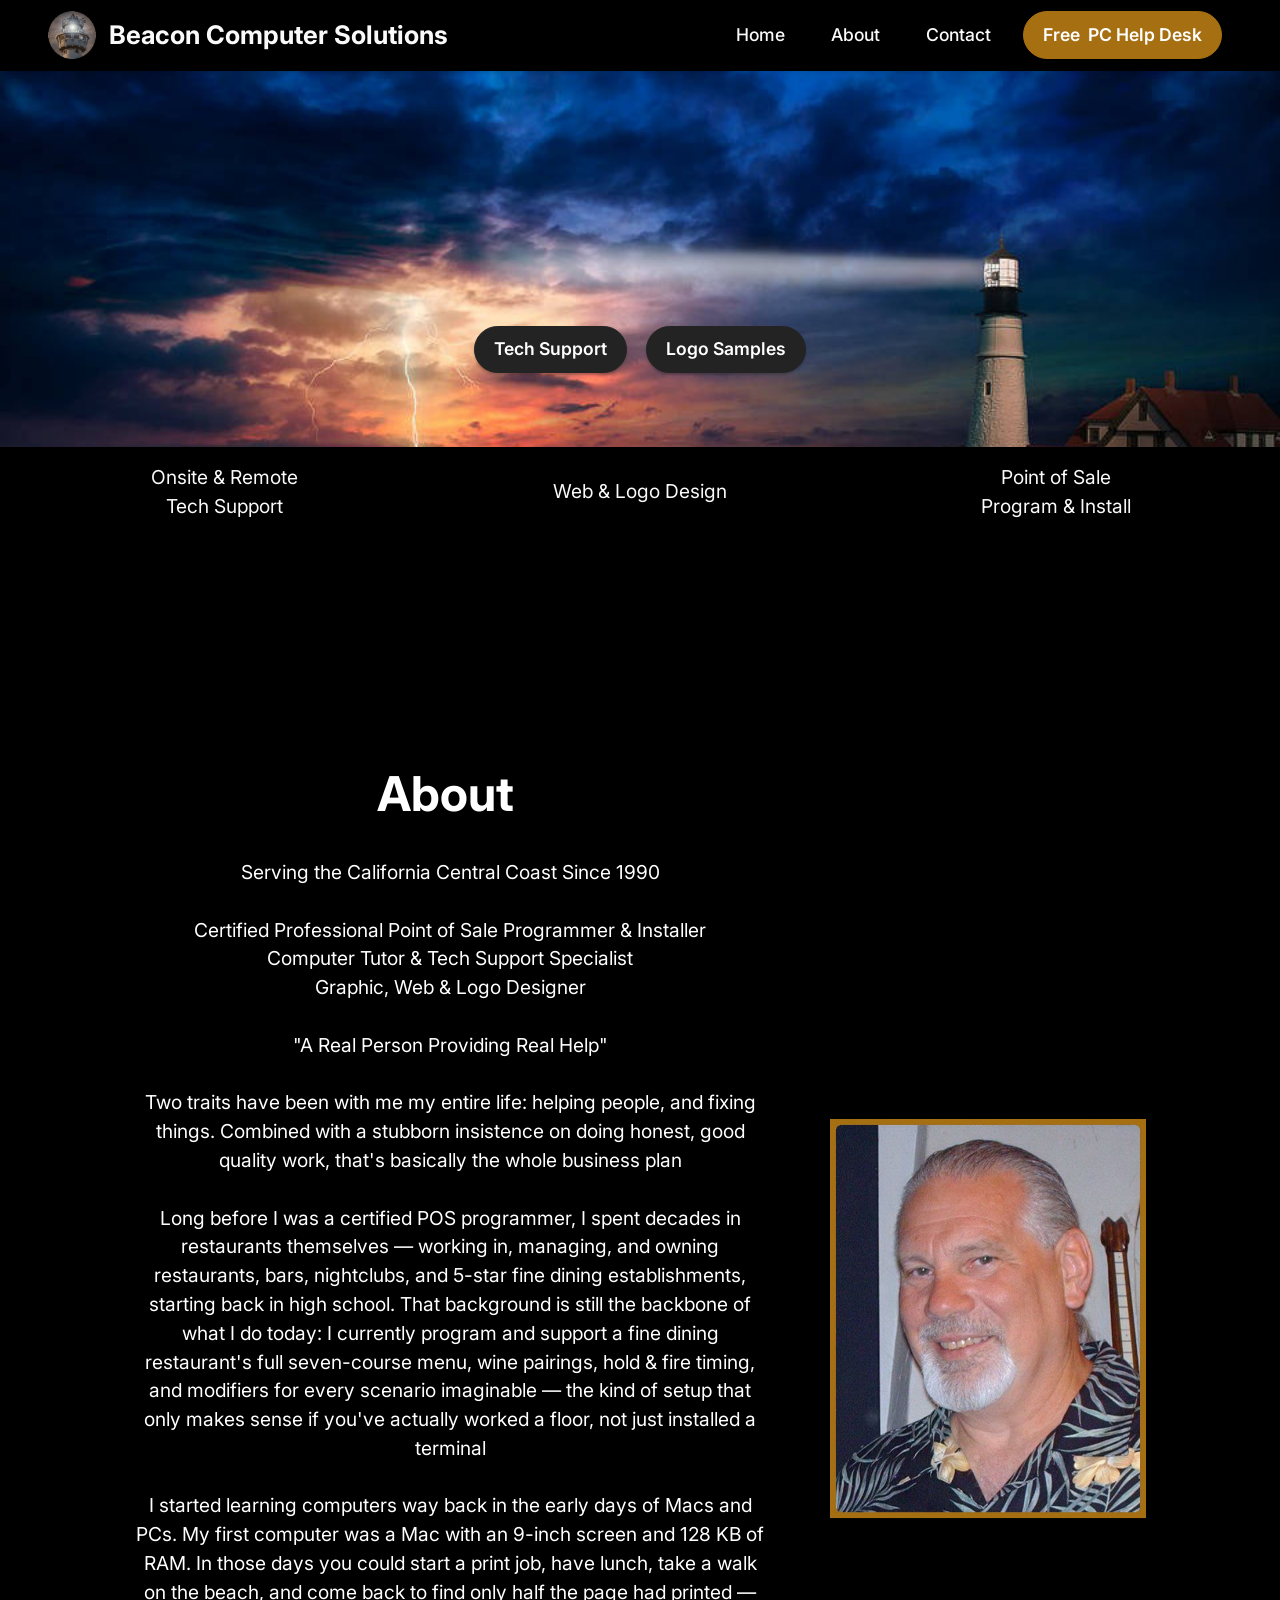
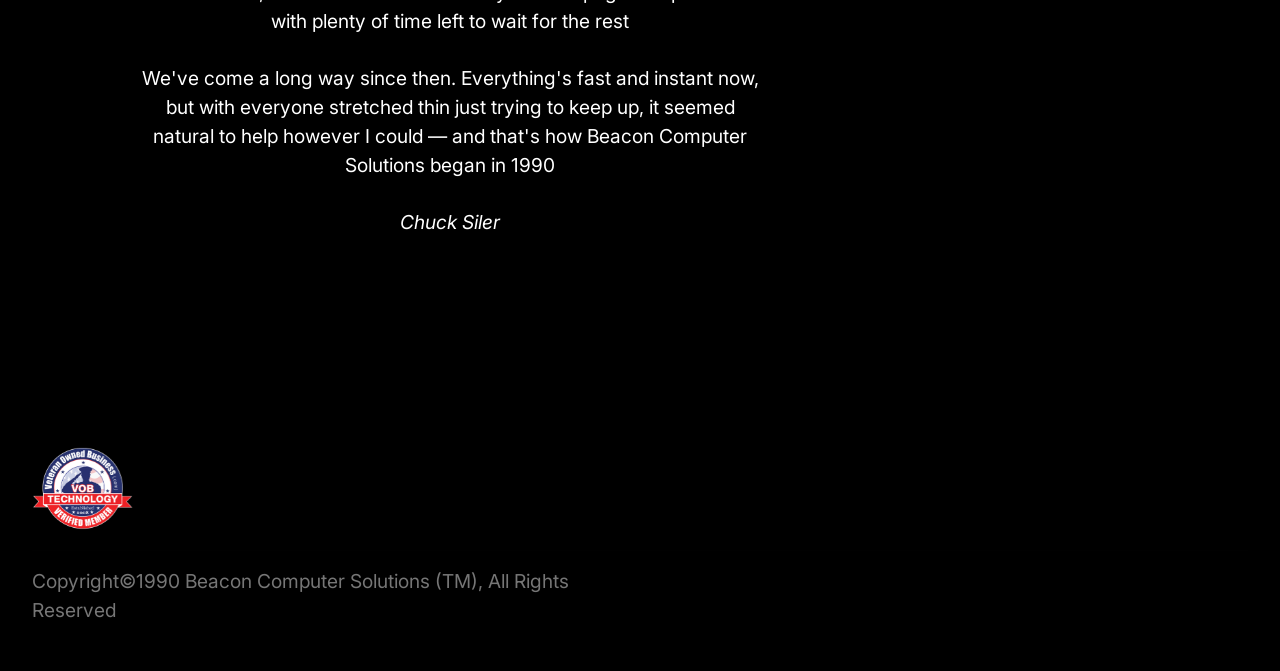
==== about.html @ 2c8c9dc9 "update" ====
<!DOCTYPE html>
<html  >
<head>
  <!-- Site made with Mobirise Website Builder v6.1.12, https://mobirise.com -->
  <meta charset="UTF-8">
  <meta http-equiv="X-UA-Compatible" content="IE=edge">
  <meta name="generator" content="Mobirise v6.1.12, mobirise.com">
  <meta name="viewport" content="width=device-width, initial-scale=1, minimum-scale=1">
  <link rel="shortcut icon" href="assets/images/155952901090925725-250x-148x148.png" type="image/x-icon">
  <meta name="description" content="About Beacon Computer Solutions">
  
  
  <title>About</title>
  <link rel="stylesheet" href="assets/web/assets/mobirise-icons2/mobirise2.css">
  <link rel="stylesheet" href="assets/bootstrap/css/bootstrap.min.css">
  <link rel="stylesheet" href="assets/parallax/jarallax.css">
  <link rel="stylesheet" href="assets/animatecss/animate.css">
  <link rel="stylesheet" href="assets/dropdown/css/style.css">
  <link rel="stylesheet" href="assets/socicon/css/styles.css">
  <link rel="stylesheet" href="assets/theme/css/style.css">
  <link rel="preload" href="https://fonts.googleapis.com/css?family=Inter:100,200,300,400,500,600,700,800,900&display=swap" as="style" onload="this.onload=null;this.rel='stylesheet'">
  <noscript><link rel="stylesheet" href="https://fonts.googleapis.com/css?family=Inter:100,200,300,400,500,600,700,800,900&display=swap"></noscript>
  <link rel="preload" as="style" href="assets/mobirise/css/mbr-additional.css?v=aCLi3T"><link rel="stylesheet" href="assets/mobirise/css/mbr-additional.css?v=aCLi3T" type="text/css">

  
  
  
</head>
<body>
  
  <section data-bs-version="5.1" class="menu menu2 cid-tcO6gCRdwN" once="menu" id="menu2-2x">
    
    <nav class="navbar navbar-dropdown navbar-fixed-top navbar-expand-lg">
        <div class="container-fluid">
            <div class="navbar-brand">
                <span class="navbar-logo">
                    <a href="https://mobiri.se">
                        <img src="assets/images/155952901090925725-250x-148x148.png" alt="Mobirise Website Builder" style="height: 3rem;">
                    </a>
                </span>
                <span class="navbar-caption-wrap"><a class="navbar-caption text-white display-5" href="https://mobiri.se">Beacon Computer Solutions</a></span>
            </div>
            <button class="navbar-toggler" type="button" data-toggle="collapse" data-bs-toggle="collapse" data-target="#navbarSupportedContent" data-bs-target="#navbarSupportedContent" aria-controls="navbarNavAltMarkup" aria-expanded="false" aria-label="Toggle navigation">
                <div class="hamburger">
                    <span></span>
                    <span></span>
                    <span></span>
                    <span></span>
                </div>
            </button>
            <div class="collapse navbar-collapse" id="navbarSupportedContent">
                <ul class="navbar-nav nav-dropdown" data-app-modern-menu="true"><li class="nav-item"><a class="nav-link link text-white text-primary display-4" href="index.html#header1-2r">Home</a></li>
                    <li class="nav-item"><a class="nav-link link text-white text-primary display-4" href="about.html#features14-1q">About</a></li>
                    <li class="nav-item"><a class="nav-link link text-white text-primary display-4" href="contact.html#form5-25">Contact</a>
                    </li></ul>
                
                <div class="navbar-buttons mbr-section-btn"><a class="btn btn-danger display-4" href="contact.html#form5-25">Free&nbsp; PC Help Desk</a></div>
            </div>
        </div>
    </nav>
</section>

<section data-bs-version="5.1" class="header1 cid-sU4Y7NIC9w mbr-parallax-background" id="header1-1p">

    

    

    <div class="container-fluid">
        <div class="row justify-content-center">
            <div class="col-12 col-lg-8">
                
                
                
                <div class="mbr-section-btn mt-3"><a class="btn btn-black display-4" href="https://fixme.it/?eid=65882c32-504e-4680-8986-bc0b4fec5c977" target="_blank">Tech Support</a> <a class="btn btn-black display-4" href="samples.html#gallery6-27">Logo Samples</a></div>
            </div>
        </div>
    </div>
</section>

<section data-bs-version="5.1" class="features13 cid-sU4Y7O0kt3" id="features14-1q">
    

    
    <div class="container-fluid">
        <div class="row">
            
            <div class="card col-12 col-md-4 col-lg-2 p-3">
                <div class="card-wrapper">
                    <div class="card-box align-center">
                        
                        <h4 class="card-title align-center mbr-black mbr-fonts-style display-7">
                            <strong><a href="contact.html#form5-25" class="text-white text-primary">Onsite &amp; Remote Tech Support</a></strong></h4>
                    </div>
                </div>
            </div>
            <div class="card p-3 col-12 col-md-4 col-lg-2">
                <div class="card-wrapper">
                    <div class="card-box align-center">
                        
                        <h4 class="card-title align-center mbr-black mbr-fonts-style display-7"><strong><a href="contact.html#form5-25" class="text-white text-primary">Web &amp; Logo Design</a></strong></h4>
                    </div>
                </div>
            </div>
            <div class="card p-3 col-12 col-md-4 col-lg-2">
                <div class="card-wrapper">
                    <div class="card-box align-center">
                        
                        <h4 class="card-title align-center mbr-black mbr-fonts-style display-7">
                            <strong><a href="contact.html#form5-25" class="text-white text-primary">Point of Sale Program &amp; Install</a></strong></h4>
                    </div>
                </div>
            </div>
            
            
            
        </div>
    </div>
</section>

<section data-bs-version="5.1" class="features15 cid-sU4Z3xsJ4x" id="features16-24">

    

    
    <div class="container">
        <div class="content-wrapper">
            <div class="row align-items-center">
                <div class="col-12 col-lg">
                    <div class="text-wrapper">
                        <h6 class="card-title mbr-fonts-style display-2"><strong>About&nbsp;</strong><strong><br></strong></h6>
                        <p class="mbr-text mbr-fonts-style mb-4 display-7"><br>Serving the California Central Coast Since 1990<br><br>Certified Professional Point of Sale Programmer &amp; Installer<br>Computer Tutor &amp; Tech Support Specialist<br>Graphic, Web &amp; Logo Designer<br><br>"A Real Person Providing Real Help"<br><br>Two traits have been with me my entire life: helping people, and fixing things. Combined with a stubborn insistence on doing honest, good quality work, that's basically the whole business plan<br><br>Long before I was a certified POS programmer, I spent decades in restaurants themselves — working in, managing, and owning restaurants, bars, nightclubs, and 5-star fine dining establishments, starting back in high school. That background is still the backbone of what I do today: I currently program and support a fine dining restaurant's full seven-course menu, wine pairings, hold &amp; fire timing, and modifiers for every scenario imaginable — the kind of setup that only makes sense if you've actually worked a floor, not just installed a terminal<br><br>I started learning computers way back in the early days of Macs and PCs. My first computer was a Mac with an 9-inch screen and&nbsp;128 KB  of RAM. In those days you could start a print job, have lunch, take a walk on the beach, and come back to find only half the page had printed — with plenty of time left to wait for the rest<br><br>We've come a long way since then. Everything's fast and instant now, but with everyone stretched thin just trying to keep up, it seemed natural to help however I could — and that's how Beacon Computer Solutions began in 1990<br><br><em>Chuck Siler</em><br></p>
                        
                    </div>
                </div>
                <div class="col-12 col-lg-4">
                    <div class="image-wrapper">
                        <img src="assets/images/hpim0071-border-545x688.jpg" alt="Mobirise">
                    </div>
                </div>
            </div>
        </div>
    </div>
</section>

<section data-bs-version="5.1" class="footer5 cid-t9BK0NEzwZ" once="footers" id="footer5-2p">

    

    

    <div class="container-fluid">
        <div class="media-container-row">
            <div class="col-md-1 col-6">
                <div class="media-wrap">
                    
                        <img src="assets/images/veteran-owned-business-technology-verified-member-badge-500x450-cir-295x266.png" alt="">
                    
                </div>
            </div>
            <div class="col-11 col-6">
                <p class="mbr-text align-right links mbr-fonts-style display-7"></p>
            </div>
        </div>
        <!-- <div class="media-container-row">
            <div class="col-md-12"> -->
        <div class="footer-lower">
            <div class="media-container-row">
                <div class="col-md-12">
                    <hr>
                </div>
            </div>
            <div class="media-container-row">
                <div class="col-md-6 copyright">
                    <p class="mbr-text mbr-fonts-style display-7">
                        Copyright©1990 Beacon Computer Solutions (TM), All Rights Reserved
                    </p>
                </div>
                <div class="col-md-6">
                    
                </div>
            </div>
            <!-- </div>
            </div> -->
        </div>

    </div>
</section>


<script src="assets/bootstrap/js/bootstrap.bundle.min.js"></script>
  <script src="assets/parallax/jarallax.js"></script>
  <script src="assets/smoothscroll/smooth-scroll.js"></script>
  <script src="assets/ytplayer/index.js"></script>
  <script src="assets/dropdown/js/navbar-dropdown.js"></script>
  <script src="assets/theme/js/script.js"></script>
  
  
  
 <div id="scrollToTop" class="scrollToTop mbr-arrow-up"><a style="text-align: center;"><i class="mbr-arrow-up-icon mbr-arrow-up-icon-cm cm-icon cm-icon-smallarrow-up"></i></a></div>
    <input name="animation" type="hidden">
  </body>
</html>
---- assets/web/assets/mobirise-icons2/mobirise2.css ----
@font-face {
  font-family: 'Moririse2';
  font-display: swap;
  src:  url('mobirise2.eot?f2bix4');
  src:  url('mobirise2.eot?f2bix4#iefix') format('embedded-opentype'),
    url('mobirise2.woff2?f2bix4') format('woff2'),
    url('mobirise2.woff?f2bix4') format('woff'),
    url('mobirise2.ttf?f2bix4') format('truetype'),
    url('mobirise2.svg?f2bix4#mobirise2') format('svg');
  font-weight: normal;
  font-style: normal;
}

[class^="mobi-"], [class*=" mobi-"] {
  /* use !important to prevent issues with browser extensions that change fonts */
  font-family: 'Moririse2' !important;
  speak: none;
  font-style: normal;
  font-weight: normal;
  font-variant: normal;
  text-transform: none;
  line-height: 1;

  /* Better Font Rendering =========== */
  -webkit-font-smoothing: antialiased;
  -moz-osx-font-smoothing: grayscale;
}

.mobi-mbri-add-submenu:before {
  content: "\e900";
}
.mobi-mbri-alert:before {
  content: "\e901";
}
.mobi-mbri-align-center:before {
  content: "\e902";
}
.mobi-mbri-align-justify:before {
  content: "\e903";
}
.mobi-mbri-align-left:before {
  content: "\e904";
}
.mobi-mbri-align-right:before {
  content: "\e905";
}
.mobi-mbri-android:before {
  content: "\e906";
}
.mobi-mbri-apple:before {
  content: "\e907";
}
.mobi-mbri-arrow-down:before {
  content: "\e908";
}
.mobi-mbri-arrow-next:before {
  content: "\e909";
}
.mobi-mbri-arrow-prev:before {
  content: "\e90a";
}
.mobi-mbri-arrow-up:before {
  content: "\e90b";
}
.mobi-mbri-bold:before {
  content: "\e90c";
}
.mobi-mbri-bookmark:before {
  content: "\e90d";
}
.mobi-mbri-bootstrap:before {
  content: "\e90e";
}
.mobi-mbri-briefcase:before {
  content: "\e90f";
}
.mobi-mbri-browse:before {
  content: "\e910";
}
.mobi-mbri-bulleted-list:before {
  content: "\e911";
}
.mobi-mbri-calendar:before {
  content: "\e912";
}
.mobi-mbri-camera:before {
  content: "\e913";
}
.mobi-mbri-cart-add:before {
  content: "\e914";
}
.mobi-mbri-cart-full:before {
  content: "\e915";
}
.mobi-mbri-cash:before {
  content: "\e916";
}
.mobi-mbri-change-style:before {
  content: "\e917";
}
.mobi-mbri-chat:before {
  content: "\e918";
}
.mobi-mbri-clock:before {
  content: "\e919";
}
.mobi-mbri-close:before {
  content: "\e91a";
}
.mobi-mbri-cloud:before {
  content: "\e91b";
}
.mobi-mbri-code:before {
  content: "\e91c";
}
.mobi-mbri-contact-form:before {
  content: "\e91d";
}
.mobi-mbri-credit-card:before {
  content: "\e91e";
}
.mobi-mbri-cursor-click:before {
  content: "\e91f";
}
.mobi-mbri-cust-feedback:before {
  content: "\e920";
}
.mobi-mbri-database:before {
  content: "\e921";
}
.mobi-mbri-delivery:before {
  content: "\e922";
}
.mobi-mbri-desktop:before {
  content: "\e923";
}
.mobi-mbri-devices:before {
  content: "\e924";
}
.mobi-mbri-down:before {
  content: "\e925";
}
.mobi-mbri-download-2:before {
  content: "\e926";
}
.mobi-mbri-download:before {
  content: "\e927";
}
.mobi-mbri-drag-n-drop-2:before {
  content: "\e928";
}
.mobi-mbri-drag-n-drop:before {
  content: "\e929";
}
.mobi-mbri-edit-2:before {
  content: "\e92a";
}
.mobi-mbri-edit:before {
  content: "\e92b";
}
.mobi-mbri-error:before {
  content: "\e92c";
}
.mobi-mbri-extension:before {
  content: "\e92d";
}
.mobi-mbri-features:before {
  content: "\e92e";
}
.mobi-mbri-file:before {
  content: "\e92f";
}
.mobi-mbri-flag:before {
  content: "\e930";
}
.mobi-mbri-folder:before {
  content: "\e931";
}
.mobi-mbri-gift:before {
  content: "\e932";
}
.mobi-mbri-github:before {
  content: "\e933";
}
.mobi-mbri-globe-2:before {
  content: "\e934";
}
.mobi-mbri-globe:before {
  content: "\e935";
}
.mobi-mbri-growing-chart:before {
  content: "\e936";
}
.mobi-mbri-hearth:before {
  content: "\e937";
}
.mobi-mbri-help:before {
  content: "\e938";
}
.mobi-mbri-home:before {
  content: "\e939";
}
.mobi-mbri-hot-cup:before {
  content: "\e93a";
}
.mobi-mbri-idea:before {
  content: "\e93b";
}
.mobi-mbri-image-gallery:before {
  content: "\e93c";
}
.mobi-mbri-image-slider:before {
  content: "\e93d";
}
.mobi-mbri-info:before {
  content: "\e93e";
}
.mobi-mbri-italic:before {
  content: "\e93f";
}
.mobi-mbri-key:before {
  content: "\e940";
}
.mobi-mbri-laptop:before {
  content: "\e941";
}
.mobi-mbri-layers:before {
  content: "\e942";
}
.mobi-mbri-left-right:before {
  content: "\e943";
}
.mobi-mbri-left:before {
  content: "\e944";
}
.mobi-mbri-letter:before {
  content: "\e945";
}
.mobi-mbri-like:before {
  content: "\e946";
}
.mobi-mbri-link:before {
  content: "\e947";
}
.mobi-mbri-lock:before {
  content: "\e948";
}
.mobi-mbri-login:before {
  content: "\e949";
}
.mobi-mbri-logout:before {
  content: "\e94a";
}
.mobi-mbri-magic-stick:before {
  content: "\e94b";
}
.mobi-mbri-map-pin:before {
  content: "\e94c";
}
.mobi-mbri-menu:before {
  content: "\e94d";
}
.mobi-mbri-mobile-2:before {
  content: "\e94e";
}
.mobi-mbri-mobile-horizontal:before {
  content: "\e94f";
}
.mobi-mbri-mobile:before {
  content: "\e950";
}
.mobi-mbri-mobirise:before {
  content: "\e951";
}
.mobi-mbri-more-horizontal:before {
  content: "\e952";
}
.mobi-mbri-more-vertical:before {
  content: "\e953";
}
.mobi-mbri-music:before {
  content: "\e954";
}
.mobi-mbri-new-file:before {
  content: "\e955";
}
.mobi-mbri-numbered-list:before {
  content: "\e956";
}
.mobi-mbri-opened-folder:before {
  content: "\e957";
}
.mobi-mbri-pages:before {
  content: "\e958";
}
.mobi-mbri-paper-plane:before {
  content: "\e959";
}
.mobi-mbri-paperclip:before {
  content: "\e95a";
}
.mobi-mbri-phone:before {
  content: "\e95b";
}
.mobi-mbri-photo:before {
  content: "\e95c";
}
.mobi-mbri-photos:before {
  content: "\e95d";
}
.mobi-mbri-pin:before {
  content: "\e95e";
}
.mobi-mbri-play:before {
  content: "\e95f";
}
.mobi-mbri-plus:before {
  content: "\e960";
}
.mobi-mbri-preview:before {
  content: "\e961";
}
.mobi-mbri-print:before {
  content: "\e962";
}
.mobi-mbri-protect:before {
  content: "\e963";
}
.mobi-mbri-question:before {
  content: "\e964";
}
.mobi-mbri-quote-left:before {
  content: "\e965";
}
.mobi-mbri-quote-right:before {
  content: "\e966";
}
.mobi-mbri-redo:before {
  content: "\e967";
}
.mobi-mbri-refresh:before {
  content: "\e968";
}
.mobi-mbri-responsive-2:before {
  content: "\e969";
}
.mobi-mbri-responsive:before {
  content: "\e96a";
}
.mobi-mbri-right:before {
  content: "\e96b";
}
.mobi-mbri-rocket:before {
  content: "\e96c";
}
.mobi-mbri-sad-face:before {
  content: "\e96d";
}
.mobi-mbri-sale:before {
  content: "\e96e";
}
.mobi-mbri-save:before {
  content: "\e96f";
}
.mobi-mbri-search:before {
  content: "\e970";
}
.mobi-mbri-setting-2:before {
  content: "\e971";
}
.mobi-mbri-setting-3:before {
  content: "\e972";
}
.mobi-mbri-setting:before {
  content: "\e973";
}
.mobi-mbri-share:before {
  content: "\e974";
}
.mobi-mbri-shopping-bag:before {
  content: "\e975";
}
.mobi-mbri-shopping-basket:before {
  content: "\e976";
}
.mobi-mbri-shopping-cart:before {
  content: "\e977";
}
.mobi-mbri-sites:before {
  content: "\e978";
}
.mobi-mbri-smile-face:before {
  content: "\e979";
}
.mobi-mbri-speed:before {
  content: "\e97a";
}
.mobi-mbri-star:before {
  content: "\e97b";
}
.mobi-mbri-success:before {
  content: "\e97c";
}
.mobi-mbri-sun:before {
  content: "\e97d";
}
.mobi-mbri-sun2:before {
  content: "\e97e";
}
.mobi-mbri-tablet-vertical:before {
  content: "\e97f";
}
.mobi-mbri-tablet:before {
  content: "\e980";
}
.mobi-mbri-target:before {
  content: "\e981";
}
.mobi-mbri-timer:before {
  content: "\e982";
}
.mobi-mbri-to-ftp:before {
  content: "\e983";
}
.mobi-mbri-to-local-drive:before {
  content: "\e984";
}
.mobi-mbri-touch-swipe:before {
  content: "\e985";
}
.mobi-mbri-touch:before {
  content: "\e986";
}
.mobi-mbri-trash:before {
  content: "\e987";
}
.mobi-mbri-underline:before {
  content: "\e988";
}
.mobi-mbri-undo:before {
  content: "\e989";
}
.mobi-mbri-unlink:before {
  content: "\e98a";
}
.mobi-mbri-unlock:before {
  content: "\e98b";
}
.mobi-mbri-up-down:before {
  content: "\e98c";
}
.mobi-mbri-up:before {
  content: "\e98d";
}
.mobi-mbri-update:before {
  content: "\e98e";
}
.mobi-mbri-upload-2:before {
  content: "\e98f";
}
.mobi-mbri-upload:before {
  content: "\e990";
}
.mobi-mbri-user-2:before {
  content: "\e991";
}
.mobi-mbri-user:before {
  content: "\e992";
}
.mobi-mbri-users:before {
  content: "\e993";
}
.mobi-mbri-video-play:before {
  content: "\e994";
}
.mobi-mbri-video:before {
  content: "\e995";
}
.mobi-mbri-watch:before {
  content: "\e996";
}
.mobi-mbri-website-theme-2:before {
  content: "\e997";
}
.mobi-mbri-website-theme:before {
  content: "\e998";
}
.mobi-mbri-wifi:before {
  content: "\e999";
}
.mobi-mbri-windows:before {
  content: "\e99a";
}
.mobi-mbri-zoom-in:before {
  content: "\e99b";
}
.mobi-mbri-zoom-out:before {
  content: "\e99c";
}
---- assets/parallax/jarallax.css ----
.jarallax {
    position: relative;
    z-index: 0;
}
.jarallax > .jarallax-img {
    position: absolute;
    object-fit: cover;
    /* support for plugin https://github.com/bfred-it/object-fit-images */
    font-family: 'object-fit: cover;';
    top: 0;
    left: 0;
    width: 100%;
    height: 100%;
    z-index: -1;
}
---- assets/dropdown/css/style.css ----
.navbar-dropdown {
  left: 0;
  padding: 0;
  position: absolute;
  right: 0;
  top: 0;
  transition: all 0.45s ease;
  z-index: 1030;
  background: #282828; }
  .navbar-dropdown .navbar-logo {
    margin-right: 0.8rem;
    transition: margin 0.3s ease-in-out;
    vertical-align: middle; }
    .navbar-dropdown .navbar-logo img {
      height: 3.125rem;
      transition: all 0.3s ease-in-out; }
    .navbar-dropdown .navbar-logo.mbr-iconfont {
      font-size: 3.125rem;
      line-height: 3.125rem; }
  .navbar-dropdown .navbar-caption {
    font-weight: 700;
    white-space: normal;
    vertical-align: -4px;
    line-height: 3.125rem !important; }
    .navbar-dropdown .navbar-caption, .navbar-dropdown .navbar-caption:hover {
      color: inherit;
      text-decoration: none; }
  .navbar-dropdown .mbr-iconfont + .navbar-caption {
    vertical-align: -1px; }
  .navbar-dropdown.navbar-fixed-top {
    position: fixed; }
  .navbar-dropdown .navbar-brand span {
    vertical-align: -4px; }
  .navbar-dropdown.bg-color.transparent {
    background: none; }
  .navbar-dropdown.navbar-short .navbar-brand {
    padding: 0.625rem 0; }
    .navbar-dropdown.navbar-short .navbar-brand span {
      vertical-align: -1px; }
  .navbar-dropdown.navbar-short .navbar-caption {
    line-height: 2.375rem !important;
    vertical-align: -2px; }
  .navbar-dropdown.navbar-short .navbar-logo {
    margin-right: 0.5rem; }
    .navbar-dropdown.navbar-short .navbar-logo img {
      height: 2.375rem; }
    .navbar-dropdown.navbar-short .navbar-logo.mbr-iconfont {
      font-size: 2.375rem;
      line-height: 2.375rem; }
  .navbar-dropdown.navbar-short .mbr-table-cell {
    height: 3.625rem; }
  .navbar-dropdown .navbar-close {
    left: 0.6875rem;
    position: fixed;
    top: 0.75rem;
    z-index: 1000; }
  .navbar-dropdown .hamburger-icon {
    content: "";
    display: inline-block;
    vertical-align: middle;
    width: 16px;
    -webkit-box-shadow: 0 -6px 0 1px #282828,0 0 0 1px #282828,0 6px 0 1px #282828;
    -moz-box-shadow: 0 -6px 0 1px #282828,0 0 0 1px #282828,0 6px 0 1px #282828;
    box-shadow: 0 -6px 0 1px #282828,0 0 0 1px #282828,0 6px 0 1px #282828; }

.dropdown-menu .dropdown-toggle[data-toggle="dropdown-submenu"]::after {
  border-bottom: 0.35em solid transparent;
  border-left: 0.35em solid;
  border-right: 0;
  border-top: 0.35em solid transparent;
  margin-left: 0.3rem; }

.dropdown-menu .dropdown-item:focus {
  outline: 0; }

.nav-dropdown {
  font-size: 0.75rem;
  font-weight: 500;
  height: auto !important; }
  .nav-dropdown .nav-btn {
    padding-left: 1rem; }
  .nav-dropdown .link {
    margin: .667em 1.667em;
    font-weight: 500;
    padding: 0;
    transition: color .2s ease-in-out; }
    .nav-dropdown .link.dropdown-toggle {
      margin-right: 2.583em; }
      .nav-dropdown .link.dropdown-toggle::after {
        margin-left: .25rem;
        border-top: 0.35em solid;
        border-right: 0.35em solid transparent;
        border-left: 0.35em solid transparent;
        border-bottom: 0; }
      .nav-dropdown .link.dropdown-toggle[aria-expanded="true"] {
        margin: 0;
        padding: 0.667em 3.263em  0.667em 1.667em; }
  .nav-dropdown .link::after,
  .nav-dropdown .dropdown-item::after {
    color: inherit; }
  .nav-dropdown .btn {
    font-size: 0.75rem;
    font-weight: 700;
    letter-spacing: 0;
    margin-bottom: 0;
    padding-left: 1.25rem;
    padding-right: 1.25rem; }
  .nav-dropdown .dropdown-menu {
    border-radius: 0;
    border: 0;
    left: 0;
    margin: 0;
    padding-bottom: 1.25rem;
    padding-top: 1.25rem;
    position: relative; }
  .nav-dropdown .dropdown-submenu {
    margin-left: 0.125rem;
    top: 0; }
  .nav-dropdown .dropdown-item {
    font-weight: 500;
    line-height: 2;
    padding: 0.3846em 4.615em 0.3846em 1.5385em;
    position: relative;
    transition: color .2s ease-in-out, background-color .2s ease-in-out; }
    .nav-dropdown .dropdown-item::after {
      margin-top: -0.3077em;
      position: absolute;
      right: 1.1538em;
      top: 50%; }
    .nav-dropdown .dropdown-item:focus, .nav-dropdown .dropdown-item:hover {
      background: none; }

@media (max-width: 767px) {
  .nav-dropdown.navbar-toggleable-sm {
    bottom: 0;
    display: none;
    left: 0;
    overflow-x: hidden;
    position: fixed;
    top: 0;
    transform: translateX(-100%);
    -ms-transform: translateX(-100%);
    -webkit-transform: translateX(-100%);
    width: 18.75rem;
    z-index: 999; } }
.nav-dropdown.navbar-toggleable-xl {
  bottom: 0;
  display: none;
  left: 0;
  overflow-x: hidden;
  position: fixed;
  top: 0;
  transform: translateX(-100%);
  -ms-transform: translateX(-100%);
  -webkit-transform: translateX(-100%);
  width: 18.75rem;
  z-index: 999; }

.nav-dropdown-sm {
  display: block !important;
  overflow-x: hidden;
  overflow: auto;
  padding-top: 3.875rem; }
  .nav-dropdown-sm::after {
    content: "";
    display: block;
    height: 3rem;
    width: 100%; }
  .nav-dropdown-sm.collapse.in ~ .navbar-close {
    display: block !important; }
  .nav-dropdown-sm.collapsing, .nav-dropdown-sm.collapse.in {
    transform: translateX(0);
    -ms-transform: translateX(0);
    -webkit-transform: translateX(0);
    transition: all 0.25s ease-out;
    -webkit-transition: all 0.25s ease-out;
    background: #282828; }
  .nav-dropdown-sm.collapsing[aria-expanded="false"] {
    transform: translateX(-100%);
    -ms-transform: translateX(-100%);
    -webkit-transform: translateX(-100%); }
  .nav-dropdown-sm .nav-item {
    display: block;
    margin-left: 0 !important;
    padding-left: 0; }
  .nav-dropdown-sm .link,
  .nav-dropdown-sm .dropdown-item {
    border-top: 1px dotted rgba(255, 255, 255, 0.1);
    font-size: 0.8125rem;
    line-height: 1.6;
    margin: 0 !important;
    padding: 0.875rem 2.4rem 0.875rem 1.5625rem !important;
    position: relative;
    white-space: normal; }
    .nav-dropdown-sm .link:focus, .nav-dropdown-sm .link:hover,
    .nav-dropdown-sm .dropdown-item:focus,
    .nav-dropdown-sm .dropdown-item:hover {
      background: rgba(0, 0, 0, 0.2) !important;
      color: #c0a375; }
  .nav-dropdown-sm .nav-btn {
    position: relative;
    padding: 1.5625rem 1.5625rem 0 1.5625rem; }
    .nav-dropdown-sm .nav-btn::before {
      border-top: 1px dotted rgba(255, 255, 255, 0.1);
      content: "";
      left: 0;
      position: absolute;
      top: 0;
      width: 100%; }
    .nav-dropdown-sm .nav-btn + .nav-btn {
      padding-top: 0.625rem; }
      .nav-dropdown-sm .nav-btn + .nav-btn::before {
        display: none; }
  .nav-dropdown-sm .btn {
    padding: 0.625rem 0; }
  .nav-dropdown-sm .dropdown-toggle[data-toggle="dropdown-submenu"]::after {
    margin-left: .25rem;
    border-top: 0.35em solid;
    border-right: 0.35em solid transparent;
    border-left: 0.35em solid transparent;
    border-bottom: 0; }
  .nav-dropdown-sm .dropdown-toggle[data-toggle="dropdown-submenu"][aria-expanded="true"]::after {
    border-top: 0;
    border-right: 0.35em solid transparent;
    border-left: 0.35em solid transparent;
    border-bottom: 0.35em solid; }
  .nav-dropdown-sm .dropdown-menu {
    margin: 0;
    padding: 0;
    position: relative;
    top: 0;
    left: 0;
    width: 100%;
    border: 0;
    float: none;
    border-radius: 0;
    background: none; }
  .nav-dropdown-sm .dropdown-submenu {
    left: 100%;
    margin-left: 0.125rem;
    margin-top: -1.25rem;
    top: 0; }

.navbar-toggleable-sm .nav-dropdown .dropdown-menu {
  position: absolute; }

.navbar-toggleable-sm .nav-dropdown .dropdown-submenu {
  left: 100%;
  margin-left: 0.125rem;
  margin-top: -1.25rem;
  top: 0; }

.navbar-toggleable-sm.opened .nav-dropdown .dropdown-menu {
  position: relative; }

.navbar-toggleable-sm.opened .nav-dropdown .dropdown-submenu {
  left: 0;
  margin-left: 00rem;
  margin-top: 0rem;
  top: 0; }

.is-builder .nav-dropdown.collapsing {
  transition: none !important; }
---- assets/socicon/css/styles.css ----
@charset "UTF-8";

@font-face {
  font-family: 'Socicon';
  src:  url('../fonts/socicon.eot');
  src:  url('../fonts/socicon.eot?#iefix') format('embedded-opentype'),
    url('../fonts/socicon.woff2') format('woff2'),
    url('../fonts/socicon.ttf') format('truetype'),
    url('../fonts/socicon.woff') format('woff'),
    url('../fonts/socicon.svg#socicon') format('svg');
  font-weight: normal;
  font-style: normal;
  font-display: swap;
}

[data-icon]:before {
  font-family: "socicon" !important;
  content: attr(data-icon);
  font-style: normal !important;
  font-weight: normal !important;
  font-variant: normal !important;
  text-transform: none !important;
  speak: none;
  line-height: 1;
  -webkit-font-smoothing: antialiased;
  -moz-osx-font-smoothing: grayscale;
}

[class^="socicon-"], [class*=" socicon-"] {
  /* use !important to prevent issues with browser extensions that change fonts */
  font-family: 'Socicon' !important;
  speak: none;
  font-style: normal;
  font-weight: normal;
  font-variant: normal;
  text-transform: none;
  line-height: 1;

  /* Better Font Rendering =========== */
  -webkit-font-smoothing: antialiased;
  -moz-osx-font-smoothing: grayscale;
}

.socicon-500px:before {
  content: "\e000";
}
.socicon-8tracks:before {
  content: "\e001";
}
.socicon-airbnb:before {
  content: "\e002";
}
.socicon-alliance:before {
  content: "\e003";
}
.socicon-amazon:before {
  content: "\e004";
}
.socicon-amplement:before {
  content: "\e005";
}
.socicon-android:before {
  content: "\e006";
}
.socicon-angellist:before {
  content: "\e007";
}
.socicon-apple:before {
  content: "\e008";
}
.socicon-appnet:before {
  content: "\e009";
}
.socicon-baidu:before {
  content: "\e00a";
}
.socicon-bandcamp:before {
  content: "\e00b";
}
.socicon-battlenet:before {
  content: "\e00c";
}
.socicon-mixer:before {
  content: "\e00d";
}
.socicon-bebee:before {
  content: "\e00e";
}
.socicon-bebo:before {
  content: "\e00f";
}
.socicon-behance:before {
  content: "\e010";
}
.socicon-blizzard:before {
  content: "\e011";
}
.socicon-blogger:before {
  content: "\e012";
}
.socicon-buffer:before {
  content: "\e013";
}
.socicon-chrome:before {
  content: "\e014";
}
.socicon-coderwall:before {
  content: "\e015";
}
.socicon-curse:before {
  content: "\e016";
}
.socicon-dailymotion:before {
  content: "\e017";
}
.socicon-deezer:before {
  content: "\e018";
}
.socicon-delicious:before {
  content: "\e019";
}
.socicon-deviantart:before {
  content: "\e01a";
}
.socicon-diablo:before {
  content: "\e01b";
}
.socicon-digg:before {
  content: "\e01c";
}
.socicon-discord:before {
  content: "\e01d";
}
.socicon-disqus:before {
  content: "\e01e";
}
.socicon-douban:before {
  content: "\e01f";
}
.socicon-draugiem:before {
  content: "\e020";
}
.socicon-dribbble:before {
  content: "\e021";
}
.socicon-drupal:before {
  content: "\e022";
}
.socicon-ebay:before {
  content: "\e023";
}
.socicon-ello:before {
  content: "\e024";
}
.socicon-endomodo:before {
  content: "\e025";
}
.socicon-envato:before {
  content: "\e026";
}
.socicon-etsy:before {
  content: "\e027";
}
.socicon-facebook:before {
  content: "\e028";
}
.socicon-feedburner:before {
  content: "\e029";
}
.socicon-filmweb:before {
  content: "\e02a";
}
.socicon-firefox:before {
  content: "\e02b";
}
.socicon-flattr:before {
  content: "\e02c";
}
.socicon-flickr:before {
  content: "\e02d";
}
.socicon-formulr:before {
  content: "\e02e";
}
.socicon-forrst:before {
  content: "\e02f";
}
.socicon-foursquare:before {
  content: "\e030";
}
.socicon-friendfeed:before {
  content: "\e031";
}
.socicon-github:before {
  content: "\e032";
}
.socicon-goodreads:before {
  content: "\e033";
}
.socicon-google:before {
  content: "\e034";
}
.socicon-googlescholar:before {
  content: "\e035";
}
.socicon-googlegroups:before {
  content: "\e036";
}
.socicon-googlephotos:before {
  content: "\e037";
}
.socicon-googleplus:before {
  content: "\e038";
}
.socicon-grooveshark:before {
  content: "\e039";
}
.socicon-hackerrank:before {
  content: "\e03a";
}
.socicon-hearthstone:before {
  content: "\e03b";
}
.socicon-hellocoton:before {
  content: "\e03c";
}
.socicon-heroes:before {
  content: "\e03d";
}
.socicon-smashcast:before {
  content: "\e03e";
}
.socicon-horde:before {
  content: "\e03f";
}
.socicon-houzz:before {
  content: "\e040";
}
.socicon-icq:before {
  content: "\e041";
}
.socicon-identica:before {
  content: "\e042";
}
.socicon-imdb:before {
  content: "\e043";
}
.socicon-instagram:before {
  content: "\e044";
}
.socicon-issuu:before {
  content: "\e045";
}
.socicon-istock:before {
  content: "\e046";
}
.socicon-itunes:before {
  content: "\e047";
}
.socicon-keybase:before {
  content: "\e048";
}
.socicon-lanyrd:before {
  content: "\e049";
}
.socicon-lastfm:before {
  content: "\e04a";
}
.socicon-line:before {
  content: "\e04b";
}
.socicon-linkedin:before {
  content: "\e04c";
}
.socicon-livejournal:before {
  content: "\e04d";
}
.socicon-lyft:before {
  content: "\e04e";
}
.socicon-macos:before {
  content: "\e04f";
}
.socicon-mail:before {
  content: "\e050";
}
.socicon-medium:before {
  content: "\e051";
}
.socicon-meetup:before {
  content: "\e052";
}
.socicon-mixcloud:before {
  content: "\e053";
}
.socicon-modelmayhem:before {
  content: "\e054";
}
.socicon-mumble:before {
  content: "\e055";
}
.socicon-myspace:before {
  content: "\e056";
}
.socicon-newsvine:before {
  content: "\e057";
}
.socicon-nintendo:before {
  content: "\e058";
}
.socicon-npm:before {
  content: "\e059";
}
.socicon-odnoklassniki:before {
  content: "\e05a";
}
.socicon-openid:before {
  content: "\e05b";
}
.socicon-opera:before {
  content: "\e05c";
}
.socicon-outlook:before {
  content: "\e05d";
}
.socicon-overwatch:before {
  content: "\e05e";
}
.socicon-patreon:before {
  content: "\e05f";
}
.socicon-paypal:before {
  content: "\e060";
}
.socicon-periscope:before {
  content: "\e061";
}
.socicon-persona:before {
  content: "\e062";
}
.socicon-pinterest:before {
  content: "\e063";
}
.socicon-play:before {
  content: "\e064";
}
.socicon-player:before {
  content: "\e065";
}
.socicon-playstation:before {
  content: "\e066";
}
.socicon-pocket:before {
  content: "\e067";
}
.socicon-qq:before {
  content: "\e068";
}
.socicon-quora:before {
  content: "\e069";
}
.socicon-raidcall:before {
  content: "\e06a";
}
.socicon-ravelry:before {
  content: "\e06b";
}
.socicon-reddit:before {
  content: "\e06c";
}
.socicon-renren:before {
  content: "\e06d";
}
.socicon-researchgate:before {
  content: "\e06e";
}
.socicon-residentadvisor:before {
  content: "\e06f";
}
.socicon-reverbnation:before {
  content: "\e070";
}
.socicon-rss:before {
  content: "\e071";
}
.socicon-sharethis:before {
  content: "\e072";
}
.socicon-skype:before {
  content: "\e073";
}
.socicon-slideshare:before {
  content: "\e074";
}
.socicon-smugmug:before {
  content: "\e075";
}
.socicon-snapchat:before {
  content: "\e076";
}
.socicon-songkick:before {
  content: "\e077";
}
.socicon-soundcloud:before {
  content: "\e078";
}
.socicon-spotify:before {
  content: "\e079";
}
.socicon-stackexchange:before {
  content: "\e07a";
}
.socicon-stackoverflow:before {
  content: "\e07b";
}
.socicon-starcraft:before {
  content: "\e07c";
}
.socicon-stayfriends:before {
  content: "\e07d";
}
.socicon-steam:before {
  content: "\e07e";
}
.socicon-storehouse:before {
  content: "\e07f";
}
.socicon-strava:before {
  content: "\e080";
}
.socicon-streamjar:before {
  content: "\e081";
}
.socicon-stumbleupon:before {
  content: "\e082";
}
.socicon-swarm:before {
  content: "\e083";
}
.socicon-teamspeak:before {
  content: "\e084";
}
.socicon-teamviewer:before {
  content: "\e085";
}
.socicon-technorati:before {
  content: "\e086";
}
.socicon-telegram:before {
  content: "\e087";
}
.socicon-tripadvisor:before {
  content: "\e088";
}
.socicon-tripit:before {
  content: "\e089";
}
.socicon-triplej:before {
  content: "\e08a";
}
.socicon-tumblr:before {
  content: "\e08b";
}
.socicon-twitch:before {
  content: "\e08c";
}
.socicon-twitter:before {
  content: "\e08d";
}
.socicon-uber:before {
  content: "\e08e";
}
.socicon-ventrilo:before {
  content: "\e08f";
}
.socicon-viadeo:before {
  content: "\e090";
}
.socicon-viber:before {
  content: "\e091";
}
.socicon-viewbug:before {
  content: "\e092";
}
.socicon-vimeo:before {
  content: "\e093";
}
.socicon-vine:before {
  content: "\e094";
}
.socicon-vkontakte:before {
  content: "\e095";
}
.socicon-warcraft:before {
  content: "\e096";
}
.socicon-wechat:before {
  content: "\e097";
}
.socicon-weibo:before {
  content: "\e098";
}
.socicon-whatsapp:before {
  content: "\e099";
}
.socicon-wikipedia:before {
  content: "\e09a";
}
.socicon-windows:before {
  content: "\e09b";
}
.socicon-wordpress:before {
  content: "\e09c";
}
.socicon-wykop:before {
  content: "\e09d";
}
.socicon-xbox:before {
  content: "\e09e";
}
.socicon-xing:before {
  content: "\e09f";
}
.socicon-yahoo:before {
  content: "\e0a0";
}
.socicon-yammer:before {
  content: "\e0a1";
}
.socicon-yandex:before {
  content: "\e0a2";
}
.socicon-yelp:before {
  content: "\e0a3";
}
.socicon-younow:before {
  content: "\e0a4";
}
.socicon-youtube:before {
  content: "\e0a5";
}
.socicon-zapier:before {
  content: "\e0a6";
}
.socicon-zerply:before {
  content: "\e0a7";
}
.socicon-zomato:before {
  content: "\e0a8";
}
.socicon-zynga:before {
  content: "\e0a9";
}
.socicon-bluesky:before {
  content: "\e0aa";
}
.socicon-threads:before {
  content: "\e0ab";
}
.socicon-spreadshirt:before {
  content: "\e901";
}
.socicon-gamejolt:before {
  content: "\e902";
}
.socicon-trello:before {
  content: "\e903";
}
.socicon-tunein:before {
  content: "\e904";
}
.socicon-bloglovin:before {
  content: "\e905";
}
.socicon-gamewisp:before {
  content: "\e906";
}
.socicon-messenger:before {
  content: "\e907";
}
.socicon-pandora:before {
  content: "\e908";
}
.socicon-augment:before {
  content: "\e909";
}
.socicon-bitbucket:before {
  content: "\e90a";
}
.socicon-fyuse:before {
  content: "\e90b";
}
.socicon-yt-gaming:before {
  content: "\e90c";
}
.socicon-sketchfab:before {
  content: "\e90d";
}
.socicon-mobcrush:before {
  content: "\e90e";
}
.socicon-microsoft:before {
  content: "\e90f";
}
.socicon-realtor:before {
  content: "\e910";
}
.socicon-tidal:before {
  content: "\e911";
}
.socicon-qobuz:before {
  content: "\e912";
}
.socicon-natgeo:before {
  content: "\e913";
}
.socicon-mastodon:before {
  content: "\e914";
}
.socicon-unsplash:before {
  content: "\e915";
}
.socicon-homeadvisor:before {
  content: "\e916";
}
.socicon-angieslist:before {
  content: "\e917";
}
.socicon-codepen:before {
  content: "\e918";
}
.socicon-slack:before {
  content: "\e919";
}
.socicon-openaigym:before {
  content: "\e91a";
}
.socicon-logmein:before {
  content: "\e91b";
}
.socicon-fiverr:before {
  content: "\e91c";
}
.socicon-gotomeeting:before {
  content: "\e91d";
}
.socicon-aliexpress:before {
  content: "\e91e";
}
.socicon-guru:before {
  content: "\e91f";
}
.socicon-appstore:before {
  content: "\e920";
}
.socicon-homes:before {
  content: "\e921";
}
.socicon-zoom:before {
  content: "\e922";
}
.socicon-alibaba:before {
  content: "\e923";
}
.socicon-craigslist:before {
  content: "\e924";
}
.socicon-wix:before {
  content: "\e925";
}
.socicon-redfin:before {
  content: "\e926";
}
.socicon-googlecalendar:before {
  content: "\e927";
}
.socicon-shopify:before {
  content: "\e928";
}
.socicon-freelancer:before {
  content: "\e929";
}
.socicon-seedrs:before {
  content: "\e92a";
}
.socicon-bing:before {
  content: "\e92b";
}
.socicon-doodle:before {
  content: "\e92c";
}
.socicon-bonanza:before {
  content: "\e92d";
}
.socicon-squarespace:before {
  content: "\e92e";
}
.socicon-toptal:before {
  content: "\e92f";
}
.socicon-gust:before {
  content: "\e930";
}
.socicon-ask:before {
  content: "\e931";
}
.socicon-trulia:before {
  content: "\e932";
}
.socicon-loomly:before {
  content: "\e933";
}
.socicon-ghost:before {
  content: "\e934";
}
.socicon-upwork:before {
  content: "\e935";
}
.socicon-fundable:before {
  content: "\e936";
}
.socicon-booking:before {
  content: "\e937";
}
.socicon-googlemaps:before {
  content: "\e938";
}
.socicon-zillow:before {
  content: "\e939";
}
.socicon-niconico:before {
  content: "\e93a";
}
.socicon-toneden:before {
  content: "\e93b";
}
.socicon-crunchbase:before {
  content: "\e93c";
}
.socicon-homefy:before {
  content: "\e93d";
}
.socicon-calendly:before {
  content: "\e93e";
}
.socicon-livemaster:before {
  content: "\e93f";
}
.socicon-udemy:before {
  content: "\e940";
}
.socicon-codered:before {
  content: "\e941";
}
.socicon-origin:before {
  content: "\e942";
}
.socicon-nextdoor:before {
  content: "\e943";
}
.socicon-portfolio:before {
  content: "\e944";
}
.socicon-instructables:before {
  content: "\e945";
}
.socicon-gitlab:before {
  content: "\e946";
}
.socicon-hackernews:before {
  content: "\e947";
}
.socicon-smashwords:before {
  content: "\e948";
}
.socicon-kobo:before {
  content: "\e949";
}
.socicon-bookbub:before {
  content: "\e94a";
}
.socicon-mailru:before {
  content: "\e94b";
}
.socicon-moddb:before {
  content: "\e94c";
}
.socicon-indiedb:before {
  content: "\e94d";
}
.socicon-traxsource:before {
  content: "\e94e";
}
.socicon-gamefor:before {
  content: "\e94f";
}
.socicon-pixiv:before {
  content: "\e950";
}
.socicon-myanimelist:before {
  content: "\e951";
}
.socicon-blackberry:before {
  content: "\e952";
}
.socicon-wickr:before {
  content: "\e953";
}
.socicon-spip:before {
  content: "\e954";
}
.socicon-napster:before {
  content: "\e955";
}
.socicon-beatport:before {
  content: "\e956";
}
.socicon-hackerone:before {
  content: "\e957";
}
.socicon-internet:before {
  content: "\e958";
}
.socicon-ubuntu:before {
  content: "\e959";
}
.socicon-artstation:before {
  content: "\e95a";
}
.socicon-invision:before {
  content: "\e95b";
}
.socicon-torial:before {
  content: "\e95c";
}
.socicon-collectorz:before {
  content: "\e95d";
}
.socicon-seenthis:before {
  content: "\e95e";
}
.socicon-googleplaymusic:before {
  content: "\e95f";
}
.socicon-debian:before {
  content: "\e960";
}
.socicon-filmfreeway:before {
  content: "\e961";
}
.socicon-gnome:before {
  content: "\e962";
}
.socicon-itchio:before {
  content: "\e963";
}
.socicon-jamendo:before {
  content: "\e964";
}
.socicon-mix:before {
  content: "\e965";
}
.socicon-sharepoint:before {
  content: "\e966";
}
.socicon-tinder:before {
  content: "\e967";
}
.socicon-windguru:before {
  content: "\e968";
}
.socicon-cdbaby:before {
  content: "\e969";
}
.socicon-elementaryos:before {
  content: "\e96a";
}
.socicon-stage32:before {
  content: "\e96b";
}
.socicon-tiktok:before {
  content: "\e96c";
}
.socicon-gitter:before {
  content: "\e96d";
}
.socicon-letterboxd:before {
  content: "\e96e";
}
.socicon-threema:before {
  content: "\e96f";
}
.socicon-splice:before {
  content: "\e970";
}
.socicon-metapop:before {
  content: "\e971";
}
.socicon-naver:before {
  content: "\e972";
}
.socicon-remote:before {
  content: "\e973";
}
.socicon-flipboard:before {
  content: "\e974";
}
.socicon-googlehangouts:before {
  content: "\e975";
}
.socicon-dlive:before {
  content: "\e976";
}
.socicon-vsco:before {
  content: "\e977";
}
.socicon-stitcher:before {
  content: "\e978";
}
.socicon-avvo:before {
  content: "\e979";
}
.socicon-redbubble:before {
  content: "\e97a";
}
.socicon-society6:before {
  content: "\e97b";
}
.socicon-zazzle:before {
  content: "\e97c";
}
.socicon-eitaa:before {
  content: "\e97d";
}
.socicon-soroush:before {
  content: "\e97e";
}
.socicon-bale:before {
  content: "\e97f";
}
---- assets/theme/css/style.css ----
@charset "UTF-8";
section {
  background-color: #ffffff;
}

body {
  font-style: normal;
  line-height: 1.5;
  font-weight: 400;
  color: #232323;
  position: relative;
}

button {
  background-color: transparent;
  border-color: transparent;
}

section,
.container,
.container-fluid {
  position: relative;
  word-wrap: break-word;
}

a.mbr-iconfont:hover {
  text-decoration: none;
}

.article .lead p,
.article .lead ul,
.article .lead ol,
.article .lead pre,
.article .lead blockquote {
  margin-bottom: 0;
}

a {
  font-style: normal;
  font-weight: 400;
  cursor: pointer;
}
a, a:hover {
  text-decoration: none;
}

.mbr-section-title {
  font-style: normal;
  line-height: 1.3;
}

.mbr-section-subtitle {
  line-height: 1.3;
}

.mbr-text {
  font-style: normal;
  line-height: 1.7;
}

h1,
h2,
h3,
h4,
h5,
h6,
.display-1,
.display-2,
.display-4,
.display-5,
.display-7,
span,
p,
a {
  line-height: 1;
  word-break: break-word;
  word-wrap: break-word;
  font-weight: 400;
}

b,
strong {
  font-weight: bold;
}

input:-webkit-autofill, input:-webkit-autofill:hover, input:-webkit-autofill:focus, input:-webkit-autofill:active {
  transition-delay: 9999s;
  -webkit-transition-property: background-color, color;
  transition-property: background-color, color;
}

textarea[type=hidden] {
  display: none;
}

section {
  background-position: 50% 50%;
  background-repeat: no-repeat;
  background-size: cover;
}
section .mbr-background-video,
section .mbr-background-video-preview {
  position: absolute;
  bottom: 0;
  left: 0;
  right: 0;
  top: 0;
}

.hidden {
  visibility: hidden;
}

.mbr-z-index20 {
  z-index: 20;
}

/*! Base colors */
.mbr-white {
  color: #ffffff;
}

.mbr-black {
  color: #111111;
}

.mbr-bg-white {
  background-color: #ffffff;
}

.mbr-bg-black {
  background-color: #000000;
}

/*! Text-aligns */
.align-left {
  text-align: left;
}

.align-center {
  text-align: center;
}

.align-right {
  text-align: right;
}

/*! Font-weight  */
.mbr-light {
  font-weight: 300;
}

.mbr-regular {
  font-weight: 400;
}

.mbr-semibold {
  font-weight: 500;
}

.mbr-bold {
  font-weight: 700;
}

/*! Media  */
.media-content {
  flex-basis: 100%;
}

.media-container-row {
  display: flex;
  flex-direction: row;
  flex-wrap: wrap;
  justify-content: center;
  align-content: center;
  align-items: start;
}
.media-container-row .media-size-item {
  width: 400px;
}

.media-container-column {
  display: flex;
  flex-direction: column;
  flex-wrap: wrap;
  justify-content: center;
  align-content: center;
  align-items: stretch;
}
.media-container-column > * {
  width: 100%;
}

@media (min-width: 992px) {
  .media-container-row {
    flex-wrap: nowrap;
  }
}
figure {
  margin-bottom: 0;
  overflow: hidden;
}

figure[mbr-media-size] {
  transition: width 0.1s;
}

img,
iframe {
  display: block;
  width: 100%;
}

.card {
  background-color: transparent;
  border: none;
}

.card-box {
  width: 100%;
}

.card-img {
  text-align: center;
  flex-shrink: 0;
  -webkit-flex-shrink: 0;
}

.media {
  max-width: 100%;
  margin: 0 auto;
}

.mbr-figure {
  align-self: center;
}

.media-container > div {
  max-width: 100%;
}

.mbr-figure img,
.card-img img {
  width: 100%;
}

@media (max-width: 991px) {
  .media-size-item {
    width: auto !important;
  }

  .media {
    width: auto;
  }

  .mbr-figure {
    width: 100% !important;
  }
}
/*! Buttons */
.mbr-section-btn {
  margin-left: -0.6rem;
  margin-right: -0.6rem;
  font-size: 0;
}

.btn {
  font-weight: 600;
  border-width: 1px;
  font-style: normal;
  margin: 0.6rem 0.6rem;
  white-space: normal;
  transition: all 0.2s ease-in-out;
  display: inline-flex;
  align-items: center;
  justify-content: center;
  word-break: break-word;
}

.btn-sm {
  font-weight: 600;
  letter-spacing: 0px;
  transition: all 0.3s ease-in-out;
}

.btn-md {
  font-weight: 600;
  letter-spacing: 0px;
  transition: all 0.3s ease-in-out;
}

.btn-lg {
  font-weight: 600;
  letter-spacing: 0px;
  transition: all 0.3s ease-in-out;
}

.btn-form {
  margin: 0;
}
.btn-form:hover {
  cursor: pointer;
}

nav .mbr-section-btn {
  margin-left: 0rem;
  margin-right: 0rem;
}

/*! Btn icon margin */
.btn .mbr-iconfont,
.btn.btn-sm .mbr-iconfont {
  order: 1;
  cursor: pointer;
  margin-left: 0.5rem;
  vertical-align: sub;
}

.btn.btn-md .mbr-iconfont,
.btn.btn-md .mbr-iconfont {
  margin-left: 0.8rem;
}

.mbr-regular {
  font-weight: 400;
}

.mbr-semibold {
  font-weight: 500;
}

.mbr-bold {
  font-weight: 700;
}

[type=submit] {
  -webkit-appearance: none;
}

/*! Full-screen */
.mbr-fullscreen .mbr-overlay {
  min-height: 100vh;
}

.mbr-fullscreen {
  display: flex;
  display: -moz-flex;
  display: -ms-flex;
  display: -o-flex;
  align-items: center;
  min-height: 100vh;
  padding-top: 3rem;
  padding-bottom: 3rem;
}

/*! Map */
.map {
  height: 25rem;
  position: relative;
}
.map iframe {
  width: 100%;
  height: 100%;
}

/*! Scroll to top arrow */
.mbr-arrow-up {
  bottom: 25px;
  right: 90px;
  position: fixed;
  text-align: right;
  z-index: 5000;
  color: #ffffff;
  font-size: 22px;
}

.mbr-arrow-up a {
  background: rgba(0, 0, 0, 0.2);
  border-radius: 50%;
  color: #fff;
  display: inline-block;
  height: 60px;
  width: 60px;
  border: 2px solid #fff;
  outline-style: none !important;
  position: relative;
  text-decoration: none;
  transition: all 0.3s ease-in-out;
  cursor: pointer;
  text-align: center;
}
.mbr-arrow-up a:hover {
  background-color: rgba(0, 0, 0, 0.4);
}
.mbr-arrow-up a i {
  line-height: 60px;
}

.mbr-arrow-up-icon {
  display: block;
  color: #fff;
}

.mbr-arrow-up-icon::before {
  content: "›";
  display: inline-block;
  font-family: serif;
  font-size: 22px;
  line-height: 1;
  font-style: normal;
  position: relative;
  top: 6px;
  left: -4px;
  transform: rotate(-90deg);
}

/*! Arrow Down */
.mbr-arrow {
  position: absolute;
  bottom: 45px;
  left: 50%;
  width: 60px;
  height: 60px;
  cursor: pointer;
  background-color: rgba(80, 80, 80, 0.5);
  border-radius: 50%;
  transform: translateX(-50%);
}
@media (max-width: 767px) {
  .mbr-arrow {
    display: none;
  }
}
.mbr-arrow > a {
  display: inline-block;
  text-decoration: none;
  outline-style: none;
  -webkit-animation: arrowdown 1.7s ease-in-out infinite;
          animation: arrowdown 1.7s ease-in-out infinite;
  color: #ffffff;
}
.mbr-arrow > a > i {
  position: absolute;
  top: -2px;
  left: 15px;
  font-size: 2rem;
}

#scrollToTop a i::before {
  content: "";
  position: absolute;
  display: block;
  border-bottom: 2.5px solid #fff;
  border-left: 2.5px solid #fff;
  width: 27.8%;
  height: 27.8%;
  left: 50%;
  top: 51%;
  transform: translateY(-30%) translateX(-50%) rotate(135deg);
}

@keyframes arrowdown {
  0% {
    transform: translateY(0px);
  }
  50% {
    transform: translateY(-5px);
  }
  100% {
    transform: translateY(0px);
  }
}
@-webkit-keyframes arrowdown {
  0% {
    transform: translateY(0px);
  }
  50% {
    transform: translateY(-5px);
  }
  100% {
    transform: translateY(0px);
  }
}
@media (max-width: 500px) {
  .mbr-arrow-up {
    left: 0;
    right: 0;
    text-align: center;
  }
}
/*Gradients animation*/
@keyframes gradient-animation {
  from {
    background-position: 0% 100%;
    -webkit-animation-timing-function: ease-in-out;
            animation-timing-function: ease-in-out;
  }
  to {
    background-position: 100% 0%;
    -webkit-animation-timing-function: ease-in-out;
            animation-timing-function: ease-in-out;
  }
}
@-webkit-keyframes gradient-animation {
  from {
    background-position: 0% 100%;
    -webkit-animation-timing-function: ease-in-out;
            animation-timing-function: ease-in-out;
  }
  to {
    background-position: 100% 0%;
    -webkit-animation-timing-function: ease-in-out;
            animation-timing-function: ease-in-out;
  }
}
.bg-gradient {
  background-size: 200% 200%;
  animation: gradient-animation 5s infinite alternate;
  -webkit-animation: gradient-animation 5s infinite alternate;
}

.menu .navbar-brand {
  display: -webkit-flex;
}
.menu .navbar-brand span {
  display: flex;
  display: -webkit-flex;
}
.menu .navbar-brand .navbar-caption-wrap {
  display: -webkit-flex;
}
.menu .navbar-brand .navbar-logo img {
  display: -webkit-flex;
  width: auto;
}
@media (min-width: 768px) and (max-width: 991px) {
  .menu .navbar-toggleable-sm .navbar-nav {
    display: -ms-flexbox;
  }
}
@media (max-width: 991px) {
  .menu .navbar-collapse {
    max-height: 93.5vh;
  }
  .menu .navbar-collapse.show {
    overflow: auto;
  }
}
@media (min-width: 992px) {
  .menu .navbar-nav.nav-dropdown {
    display: -webkit-flex;
  }
  .menu .navbar-toggleable-sm .navbar-collapse {
    display: -webkit-flex !important;
  }
  .menu .collapsed .navbar-collapse {
    max-height: 93.5vh;
  }
  .menu .collapsed .navbar-collapse.show {
    overflow: auto;
  }
}
@media (max-width: 767px) {
  .menu .navbar-collapse {
    max-height: 80vh;
  }
}

.nav-link .mbr-iconfont {
  margin-right: 0.5rem;
}

.navbar {
  display: -webkit-flex;
  -webkit-flex-wrap: wrap;
  -webkit-align-items: center;
  -webkit-justify-content: space-between;
}

.navbar-collapse {
  -webkit-flex-basis: 100%;
  -webkit-flex-grow: 1;
  -webkit-align-items: center;
}

.nav-dropdown .link {
  padding: 0.667em 1.667em !important;
  margin: 0 !important;
}

.nav {
  display: -webkit-flex;
  -webkit-flex-wrap: wrap;
}

.row {
  display: -webkit-flex;
  -webkit-flex-wrap: wrap;
}

.justify-content-center {
  -webkit-justify-content: center;
}

.form-inline {
  display: -webkit-flex;
}

.card-wrapper {
  -webkit-flex: 1;
}

.carousel-control {
  z-index: 10;
  display: -webkit-flex;
}

.carousel-controls {
  display: -webkit-flex;
}

.media {
  display: -webkit-flex;
}

.form-group:focus {
  outline: none;
}

.jq-selectbox__select {
  padding: 7px 0;
  position: relative;
}

.jq-selectbox__dropdown {
  overflow: hidden;
  border-radius: 10px;
  position: absolute;
  top: 100%;
  left: 0 !important;
  width: 100% !important;
}

.jq-selectbox__trigger-arrow {
  right: 0;
  transform: translateY(-50%);
}

.jq-selectbox li {
  padding: 1.07em 0.5em;
}

input[type=range] {
  padding-left: 0 !important;
  padding-right: 0 !important;
}

.modal-dialog,
.modal-content {
  height: 100%;
}

.modal-dialog .carousel-inner {
  height: calc(100vh - 1.75rem);
}
@media (max-width: 575px) {
  .modal-dialog .carousel-inner {
    height: calc(100vh - 1rem);
  }
}

.carousel-item {
  text-align: center;
}

.carousel-item img {
  margin: auto;
}

.navbar-toggler {
  align-self: flex-start;
  padding: 0.25rem 0.75rem;
  font-size: 1.25rem;
  line-height: 1;
  background: transparent;
  border: 1px solid transparent;
  border-radius: 0.25rem;
}

.navbar-toggler:focus,
.navbar-toggler:hover {
  text-decoration: none;
  box-shadow: none;
}

.navbar-toggler-icon {
  display: inline-block;
  width: 1.5em;
  height: 1.5em;
  vertical-align: middle;
  content: "";
  background: no-repeat center center;
  background-size: 100% 100%;
}

.navbar-toggler-left {
  position: absolute;
  left: 1rem;
}

.navbar-toggler-right {
  position: absolute;
  right: 1rem;
}

.card-img {
  width: auto;
}

.menu .navbar.collapsed:not(.beta-menu) {
  flex-direction: column;
}

.carousel-item.active,
.carousel-item-next,
.carousel-item-prev {
  display: flex;
}

.note-air-layout .dropup .dropdown-menu,
.note-air-layout .navbar-fixed-bottom .dropdown .dropdown-menu {
  bottom: initial !important;
}

html,
body {
  height: auto;
  min-height: 100vh;
}

.dropup .dropdown-toggle::after {
  display: none;
}

.form-asterisk {
  font-family: initial;
  position: absolute;
  top: -2px;
  font-weight: normal;
}

.form-control-label {
  position: relative;
  cursor: pointer;
  margin-bottom: 0.357em;
  padding: 0;
}

.alert {
  color: #ffffff;
  border-radius: 0;
  border: 0;
  font-size: 1.1rem;
  line-height: 1.5;
  margin-bottom: 1.875rem;
  padding: 1.25rem;
  position: relative;
  text-align: center;
}
.alert.alert-form::after {
  background-color: inherit;
  bottom: -7px;
  content: "";
  display: block;
  height: 14px;
  left: 50%;
  margin-left: -7px;
  position: absolute;
  transform: rotate(45deg);
  width: 14px;
}

.form-control {
  background-color: #ffffff;
  background-clip: border-box;
  color: #232323;
  line-height: 1rem !important;
  height: auto;
  padding: 0.6rem 1.2rem;
  transition: border-color 0.25s ease 0s;
  border: 1px solid transparent !important;
  border-radius: 4px;
  box-shadow: rgba(0, 0, 0, 0.07) 0px 1px 1px 0px, rgba(0, 0, 0, 0.07) 0px 1px 3px 0px, rgba(0, 0, 0, 0.03) 0px 0px 0px 1px;
}
.form-active .form-control:invalid {
  border-color: red;
}

form .row {
  margin-left: -0.6rem;
  margin-right: -0.6rem;
}
form .row [class*=col] {
  padding-left: 0.6rem;
  padding-right: 0.6rem;
}

form .mbr-section-btn {
  margin: 0;
  padding-left: 0.6rem;
  padding-right: 0.6rem;
}

form .btn {
  display: flex;
  padding: 0.6rem 1.2rem;
  margin: 0;
}

form .form-check-input {
  margin-top: 0.5;
}

textarea.form-control {
  line-height: 1.5rem !important;
}

.form-group {
  margin-bottom: 1.2rem;
}

.form-control,
form .btn {
  min-height: 48px;
}

.gdpr-block label span.textGDPR input[name=gdpr] {
  top: 7px;
}

.form-control:focus {
  box-shadow: none;
}

:focus {
  outline: none;
}

.mbr-overlay {
  background-color: #000;
  bottom: 0;
  left: 0;
  opacity: 0.5;
  position: absolute;
  right: 0;
  top: 0;
  z-index: 0;
  pointer-events: none;
}

blockquote {
  font-style: italic;
  padding: 3rem;
  font-size: 1.09rem;
  position: relative;
  border-left: 3px solid;
}

ul,
ol,
pre,
blockquote {
  margin-bottom: 2.3125rem;
}

.mt-4 {
  margin-top: 2rem !important;
}

.mb-4 {
  margin-bottom: 2rem !important;
}

@media (min-width: 992px) {
  .container {
    padding-left: 16px;
    padding-right: 16px;
  }

  .row {
    margin-left: -16px;
    margin-right: -16px;
  }
  .row > [class*=col] {
    padding-left: 16px;
    padding-right: 16px;
  }
}
@media (min-width: 768px) {
  .container-fluid {
    padding-left: 32px;
    padding-right: 32px;
  }
}
@media (min-width: 768px) and (max-width: 991px) {
  .mbr-container {
    padding-left: 32px;
    padding-right: 32px;
  }
}
@media (max-width: 767px) {
  .mbr-container {
    padding-left: 16px;
    padding-right: 16px;
  }
}
.card-wrapper,
.item-wrapper {
  overflow: hidden;
}

.app-video-wrapper > img {
  opacity: 1;
}

.item {
  position: relative;
}

.dropdown-menu .dropdown-menu {
  left: 100%;
}

.dropdown-item + .dropdown-menu {
  display: none;
}

.dropdown-item:hover + .dropdown-menu,
.dropdown-menu:hover {
  display: block;
}

@media (min-aspect-ratio: 16/9) {
  .mbr-video-foreground {
    height: 300% !important;
    top: -100% !important;
  }
}
@media (max-aspect-ratio: 16/9) {
  .mbr-video-foreground {
    width: 300% !important;
    left: -100% !important;
  }
}.engine {
	position: absolute;
	text-indent: -2400px;
	text-align: center;
	padding: 0;
	top: 0;
	left: -2400px;
}
---- assets/mobirise/css/mbr-additional.css ----
body {
  font-family: Jost;
}
.display-1 {
  font-family: 'Inter', sans-serif;
  font-size: 4rem;
  line-height: 1.1;
}
.display-1 > .mbr-iconfont {
  font-size: 5rem;
}
.display-2 {
  font-family: 'Inter', sans-serif;
  font-size: 3rem;
  line-height: 1.1;
}
.display-2 > .mbr-iconfont {
  font-size: 3.75rem;
}
.display-4 {
  font-family: 'Inter', sans-serif;
  font-size: 1.1rem;
  line-height: 1.5;
}
.display-4 > .mbr-iconfont {
  font-size: 1.375rem;
}
.display-5 {
  font-family: 'Inter', sans-serif;
  font-size: 1.6rem;
  line-height: 1.5;
}
.display-5 > .mbr-iconfont {
  font-size: 2rem;
}
.display-7 {
  font-family: 'Inter', sans-serif;
  font-size: 1.2rem;
  line-height: 1.5;
}
.display-7 > .mbr-iconfont {
  font-size: 1.5rem;
}
/* ---- Fluid typography for mobile devices ---- */
/* 1.4 - font scale ratio ( bootstrap == 1.42857 ) */
/* 100vw - current viewport width */
/* (48 - 20)  48 == 48rem == 768px, 20 == 20rem == 320px(minimal supported viewport) */
/* 0.65 - min scale variable, may vary */
@media (max-width: 992px) {
  .display-1 {
    font-size: 3.2rem;
  }
}
@media (max-width: 768px) {
  .display-1 {
    font-size: 2.8rem;
    font-size: calc( 2.05rem + (4 - 2.05) * ((100vw - 20rem) / (48 - 20)));
    line-height: calc( 1.1 * (2.05rem + (4 - 2.05) * ((100vw - 20rem) / (48 - 20))));
  }
  .display-2 {
    font-size: 2.4rem;
    font-size: calc( 1.7rem + (3 - 1.7) * ((100vw - 20rem) / (48 - 20)));
    line-height: calc( 1.3 * (1.7rem + (3 - 1.7) * ((100vw - 20rem) / (48 - 20))));
  }
  .display-4 {
    font-size: 0.88rem;
    font-size: calc( 1.0350000000000001rem + (1.1 - 1.0350000000000001) * ((100vw - 20rem) / (48 - 20)));
    line-height: calc( 1.4 * (1.0350000000000001rem + (1.1 - 1.0350000000000001) * ((100vw - 20rem) / (48 - 20))));
  }
  .display-5 {
    font-size: 1.28rem;
    font-size: calc( 1.21rem + (1.6 - 1.21) * ((100vw - 20rem) / (48 - 20)));
    line-height: calc( 1.4 * (1.21rem + (1.6 - 1.21) * ((100vw - 20rem) / (48 - 20))));
  }
  .display-7 {
    font-size: 0.96rem;
    font-size: calc( 1.07rem + (1.2 - 1.07) * ((100vw - 20rem) / (48 - 20)));
    line-height: calc( 1.4 * (1.07rem + (1.2 - 1.07) * ((100vw - 20rem) / (48 - 20))));
  }
}
/* Buttons */
.btn {
  padding: 0.6rem 1.2rem;
  border-radius: 4px;
}
.btn-sm {
  padding: 0.6rem 1.2rem;
  border-radius: 4px;
}
.btn-md {
  padding: 0.6rem 1.2rem;
  border-radius: 4px;
}
.btn-lg {
  padding: 1rem 2.6rem;
  border-radius: 4px;
}
.bg-primary {
  background-color: #ffffff !important;
}
.bg-success {
  background-color: #40b0bf !important;
}
.bg-info {
  background-color: #47b5ed !important;
}
.bg-warning {
  background-color: #ffe161 !important;
}
.bg-danger {
  background-color: #a66f12 !important;
}
.btn-primary,
.btn-primary:active {
  background-color: #ffffff !important;
  border-color: #ffffff !important;
  color: #808080 !important;
  box-shadow: 0 2px 2px 0 rgba(0, 0, 0, 0.2);
}
.btn-primary:hover,
.btn-primary:focus,
.btn-primary.focus,
.btn-primary.active {
  color: #545454 !important;
  background-color: #d4d4d4 !important;
  border-color: #d4d4d4 !important;
  box-shadow: 0 2px 5px 0 rgba(0, 0, 0, 0.2);
}
.btn-primary.disabled,
.btn-primary:disabled {
  color: #808080 !important;
  background-color: #d4d4d4 !important;
  border-color: #d4d4d4 !important;
}
.btn-secondary,
.btn-secondary:active {
  background-color: #5cdb95 !important;
  border-color: #5cdb95 !important;
  color: #ffffff !important;
  box-shadow: 0 2px 2px 0 rgba(0, 0, 0, 0.2);
}
.btn-secondary:hover,
.btn-secondary:focus,
.btn-secondary.focus,
.btn-secondary.active {
  color: #ffffff !important;
  background-color: #29b869 !important;
  border-color: #29b869 !important;
  box-shadow: 0 2px 5px 0 rgba(0, 0, 0, 0.2);
}
.btn-secondary.disabled,
.btn-secondary:disabled {
  color: #ffffff !important;
  background-color: #29b869 !important;
  border-color: #29b869 !important;
}
.btn-info,
.btn-info:active {
  background-color: #47b5ed !important;
  border-color: #47b5ed !important;
  color: #ffffff !important;
  box-shadow: 0 2px 2px 0 rgba(0, 0, 0, 0.2);
}
.btn-info:hover,
.btn-info:focus,
.btn-info.focus,
.btn-info.active {
  color: #ffffff !important;
  background-color: #148cca !important;
  border-color: #148cca !important;
  box-shadow: 0 2px 5px 0 rgba(0, 0, 0, 0.2);
}
.btn-info.disabled,
.btn-info:disabled {
  color: #ffffff !important;
  background-color: #148cca !important;
  border-color: #148cca !important;
}
.btn-success,
.btn-success:active {
  background-color: #40b0bf !important;
  border-color: #40b0bf !important;
  color: #ffffff !important;
  box-shadow: 0 2px 2px 0 rgba(0, 0, 0, 0.2);
}
.btn-success:hover,
.btn-success:focus,
.btn-success.focus,
.btn-success.active {
  color: #ffffff !important;
  background-color: #2a747e !important;
  border-color: #2a747e !important;
  box-shadow: 0 2px 5px 0 rgba(0, 0, 0, 0.2);
}
.btn-success.disabled,
.btn-success:disabled {
  color: #ffffff !important;
  background-color: #2a747e !important;
  border-color: #2a747e !important;
}
.btn-warning,
.btn-warning:active {
  background-color: #ffe161 !important;
  border-color: #ffe161 !important;
  color: #614f00 !important;
  box-shadow: 0 2px 2px 0 rgba(0, 0, 0, 0.2);
}
.btn-warning:hover,
.btn-warning:focus,
.btn-warning.focus,
.btn-warning.active {
  color: #0a0800 !important;
  background-color: #ffd10a !important;
  border-color: #ffd10a !important;
  box-shadow: 0 2px 5px 0 rgba(0, 0, 0, 0.2);
}
.btn-warning.disabled,
.btn-warning:disabled {
  color: #614f00 !important;
  background-color: #ffd10a !important;
  border-color: #ffd10a !important;
}
.btn-danger,
.btn-danger:active {
  background-color: #a66f12 !important;
  border-color: #a66f12 !important;
  color: #ffffff !important;
  box-shadow: 0 2px 2px 0 rgba(0, 0, 0, 0.2);
}
.btn-danger:hover,
.btn-danger:focus,
.btn-danger.focus,
.btn-danger.active {
  color: #ffffff !important;
  background-color: #583b0a !important;
  border-color: #583b0a !important;
  box-shadow: 0 2px 5px 0 rgba(0, 0, 0, 0.2);
}
.btn-danger.disabled,
.btn-danger:disabled {
  color: #ffffff !important;
  background-color: #583b0a !important;
  border-color: #583b0a !important;
}
.btn-white,
.btn-white:active {
  background-color: #fafafa !important;
  border-color: #fafafa !important;
  color: #7a7a7a !important;
  box-shadow: 0 2px 2px 0 rgba(0, 0, 0, 0.2);
}
.btn-white:hover,
.btn-white:focus,
.btn-white.focus,
.btn-white.active {
  color: #4f4f4f !important;
  background-color: #cfcfcf !important;
  border-color: #cfcfcf !important;
  box-shadow: 0 2px 5px 0 rgba(0, 0, 0, 0.2);
}
.btn-white.disabled,
.btn-white:disabled {
  color: #7a7a7a !important;
  background-color: #cfcfcf !important;
  border-color: #cfcfcf !important;
}
.btn-black,
.btn-black:active {
  background-color: #232323 !important;
  border-color: #232323 !important;
  color: #ffffff !important;
  box-shadow: 0 2px 2px 0 rgba(0, 0, 0, 0.2);
}
.btn-black:hover,
.btn-black:focus,
.btn-black.focus,
.btn-black.active {
  color: #ffffff !important;
  background-color: #000000 !important;
  border-color: #000000 !important;
  box-shadow: 0 2px 5px 0 rgba(0, 0, 0, 0.2);
}
.btn-black.disabled,
.btn-black:disabled {
  color: #ffffff !important;
  background-color: #000000 !important;
  border-color: #000000 !important;
}
.btn-primary-outline,
.btn-primary-outline:active {
  background-color: transparent !important;
  border-color: transparent;
  color: #ffffff;
}
.btn-primary-outline:hover,
.btn-primary-outline:focus,
.btn-primary-outline.focus,
.btn-primary-outline.active {
  color: #d4d4d4 !important;
  background-color: transparent!important;
  border-color: transparent!important;
  box-shadow: none!important;
}
.btn-primary-outline.disabled,
.btn-primary-outline:disabled {
  color: #808080 !important;
  background-color: #ffffff !important;
  border-color: #ffffff !important;
}
.btn-secondary-outline,
.btn-secondary-outline:active {
  background-color: transparent !important;
  border-color: transparent;
  color: #5cdb95;
}
.btn-secondary-outline:hover,
.btn-secondary-outline:focus,
.btn-secondary-outline.focus,
.btn-secondary-outline.active {
  color: #29b869 !important;
  background-color: transparent!important;
  border-color: transparent!important;
  box-shadow: none!important;
}
.btn-secondary-outline.disabled,
.btn-secondary-outline:disabled {
  color: #ffffff !important;
  background-color: #5cdb95 !important;
  border-color: #5cdb95 !important;
}
.btn-info-outline,
.btn-info-outline:active {
  background-color: transparent !important;
  border-color: transparent;
  color: #47b5ed;
}
.btn-info-outline:hover,
.btn-info-outline:focus,
.btn-info-outline.focus,
.btn-info-outline.active {
  color: #148cca !important;
  background-color: transparent!important;
  border-color: transparent!important;
  box-shadow: none!important;
}
.btn-info-outline.disabled,
.btn-info-outline:disabled {
  color: #ffffff !important;
  background-color: #47b5ed !important;
  border-color: #47b5ed !important;
}
.btn-success-outline,
.btn-success-outline:active {
  background-color: transparent !important;
  border-color: transparent;
  color: #40b0bf;
}
.btn-success-outline:hover,
.btn-success-outline:focus,
.btn-success-outline.focus,
.btn-success-outline.active {
  color: #2a747e !important;
  background-color: transparent!important;
  border-color: transparent!important;
  box-shadow: none!important;
}
.btn-success-outline.disabled,
.btn-success-outline:disabled {
  color: #ffffff !important;
  background-color: #40b0bf !important;
  border-color: #40b0bf !important;
}
.btn-warning-outline,
.btn-warning-outline:active {
  background-color: transparent !important;
  border-color: transparent;
  color: #ffe161;
}
.btn-warning-outline:hover,
.btn-warning-outline:focus,
.btn-warning-outline.focus,
.btn-warning-outline.active {
  color: #ffd10a !important;
  background-color: transparent!important;
  border-color: transparent!important;
  box-shadow: none!important;
}
.btn-warning-outline.disabled,
.btn-warning-outline:disabled {
  color: #614f00 !important;
  background-color: #ffe161 !important;
  border-color: #ffe161 !important;
}
.btn-danger-outline,
.btn-danger-outline:active {
  background-color: transparent !important;
  border-color: transparent;
  color: #a66f12;
}
.btn-danger-outline:hover,
.btn-danger-outline:focus,
.btn-danger-outline.focus,
.btn-danger-outline.active {
  color: #583b0a !important;
  background-color: transparent!important;
  border-color: transparent!important;
  box-shadow: none!important;
}
.btn-danger-outline.disabled,
.btn-danger-outline:disabled {
  color: #ffffff !important;
  background-color: #a66f12 !important;
  border-color: #a66f12 !important;
}
.btn-black-outline,
.btn-black-outline:active {
  background-color: transparent !important;
  border-color: transparent;
  color: #232323;
}
.btn-black-outline:hover,
.btn-black-outline:focus,
.btn-black-outline.focus,
.btn-black-outline.active {
  color: #000000 !important;
  background-color: transparent!important;
  border-color: transparent!important;
  box-shadow: none!important;
}
.btn-black-outline.disabled,
.btn-black-outline:disabled {
  color: #ffffff !important;
  background-color: #232323 !important;
  border-color: #232323 !important;
}
.btn-white-outline,
.btn-white-outline:active {
  background-color: transparent !important;
  border-color: transparent;
  color: #fafafa;
}
.btn-white-outline:hover,
.btn-white-outline:focus,
.btn-white-outline.focus,
.btn-white-outline.active {
  color: #cfcfcf !important;
  background-color: transparent!important;
  border-color: transparent!important;
  box-shadow: none!important;
}
.btn-white-outline.disabled,
.btn-white-outline:disabled {
  color: #7a7a7a !important;
  background-color: #fafafa !important;
  border-color: #fafafa !important;
}
.text-primary {
  color: #ffffff !important;
}
.text-secondary {
  color: #5cdb95 !important;
}
.text-success {
  color: #40b0bf !important;
}
.text-info {
  color: #47b5ed !important;
}
.text-warning {
  color: #ffe161 !important;
}
.text-danger {
  color: #a66f12 !important;
}
.text-white {
  color: #fafafa !important;
}
.text-black {
  color: #232323 !important;
}
a.text-primary:hover,
a.text-primary:focus,
a.text-primary.active {
  color: #cccccc !important;
}
a.text-secondary:hover,
a.text-secondary:focus,
a.text-secondary.active {
  color: #26ab62 !important;
}
a.text-success:hover,
a.text-success:focus,
a.text-success.active {
  color: #266a73 !important;
}
a.text-info:hover,
a.text-info:focus,
a.text-info.active {
  color: #1283bc !important;
}
a.text-warning:hover,
a.text-warning:focus,
a.text-warning.active {
  color: #facb00 !important;
}
a.text-danger:hover,
a.text-danger:focus,
a.text-danger.active {
  color: #4a3108 !important;
}
a.text-white:hover,
a.text-white:focus,
a.text-white.active {
  color: #c7c7c7 !important;
}
a.text-black:hover,
a.text-black:focus,
a.text-black.active {
  color: #000000 !important;
}
a[class*="text-"]:not(.nav-link):not(.dropdown-item):not([role]):not(.navbar-caption) {
  position: relative;
  background-image: transparent;
  background-size: 10000px 2px;
  background-repeat: no-repeat;
  background-position: 0px 1.2em;
  background-position: -10000px 1.2em;
}
a[class*="text-"]:not(.nav-link):not(.dropdown-item):not([role]):not(.navbar-caption):hover {
  transition: background-position 2s ease-in-out;
  background-image: linear-gradient(currentColor 50%, currentColor 50%);
  background-position: 0px 1.2em;
}
.nav-tabs .nav-link.active {
  color: #ffffff;
}
.nav-tabs .nav-link:not(.active) {
  color: #232323;
}
.alert-success {
  background-color: #70c770;
}
.alert-info {
  background-color: #47b5ed;
}
.alert-warning {
  background-color: #ffe161;
}
.alert-danger {
  background-color: #a66f12;
}
.mbr-section-btn a.btn:not(.btn-form) {
  border-radius: 100px;
}
.mbr-gallery-filter li a {
  border-radius: 100px !important;
}
.mbr-gallery-filter li.active .btn {
  background-color: #ffffff;
  border-color: #ffffff;
  color: #8c8c8c;
}
.mbr-gallery-filter li.active .btn:focus {
  box-shadow: none;
}
.nav-tabs .nav-link {
  border-radius: 100px !important;
}
a,
a:hover {
  color: #ffffff;
}
.mbr-plan-header.bg-primary .mbr-plan-subtitle,
.mbr-plan-header.bg-primary .mbr-plan-price-desc {
  color: #ffffff;
}
.mbr-plan-header.bg-success .mbr-plan-subtitle,
.mbr-plan-header.bg-success .mbr-plan-price-desc {
  color: #a0d8df;
}
.mbr-plan-header.bg-info .mbr-plan-subtitle,
.mbr-plan-header.bg-info .mbr-plan-price-desc {
  color: #ffffff;
}
.mbr-plan-header.bg-warning .mbr-plan-subtitle,
.mbr-plan-header.bg-warning .mbr-plan-price-desc {
  color: #ffffff;
}
.mbr-plan-header.bg-danger .mbr-plan-subtitle,
.mbr-plan-header.bg-danger .mbr-plan-price-desc {
  color: #ecb04c;
}
/* Scroll to top button*/
#scrollToTop a {
  border-radius: 100px;
}
.form-control {
  font-family: 'Inter', sans-serif;
  font-size: 1.1rem;
  line-height: 1.5;
  font-weight: 400;
}
.form-control > .mbr-iconfont {
  font-size: 1.375rem;
}
.form-control:hover,
.form-control:focus {
  box-shadow: rgba(0, 0, 0, 0.07) 0px 1px 1px 0px, rgba(0, 0, 0, 0.07) 0px 1px 3px 0px, rgba(0, 0, 0, 0.03) 0px 0px 0px 1px;
  border-color: #ffffff !important;
}
.form-control:-webkit-input-placeholder {
  font-family: 'Inter', sans-serif;
  font-size: 1.1rem;
  line-height: 1.5;
  font-weight: 400;
}
.form-control:-webkit-input-placeholder > .mbr-iconfont {
  font-size: 1.375rem;
}
blockquote {
  border-color: #ffffff;
}
/* Forms */
.mbr-form .input-group-btn a.btn {
  border-radius: 100px !important;
}
.mbr-form .input-group-btn a.btn:hover {
  box-shadow: 0 10px 40px 0 rgba(0, 0, 0, 0.2);
}
.mbr-form .input-group-btn button[type="submit"] {
  border-radius: 100px !important;
  padding: 1rem 3rem;
}
.mbr-form .input-group-btn button[type="submit"]:hover {
  box-shadow: 0 10px 40px 0 rgba(0, 0, 0, 0.2);
}
.jq-selectbox li:hover,
.jq-selectbox li.selected {
  background-color: #ffffff;
  color: #000000;
}
.jq-number__spin {
  transition: 0.25s ease;
}
.jq-number__spin:hover {
  border-color: #ffffff;
}
.jq-selectbox .jq-selectbox__trigger-arrow,
.jq-number__spin.minus:after,
.jq-number__spin.plus:after {
  transition: 0.4s;
  border-top-color: #353535;
  border-bottom-color: #353535;
}
.jq-selectbox:hover .jq-selectbox__trigger-arrow,
.jq-number__spin.minus:hover:after,
.jq-number__spin.plus:hover:after {
  border-top-color: #ffffff;
  border-bottom-color: #ffffff;
}
.xdsoft_datetimepicker .xdsoft_calendar td.xdsoft_default,
.xdsoft_datetimepicker .xdsoft_calendar td.xdsoft_current,
.xdsoft_datetimepicker .xdsoft_timepicker .xdsoft_time_box > div > div.xdsoft_current {
  color: #000000 !important;
  background-color: #ffffff !important;
  box-shadow: none !important;
}
.xdsoft_datetimepicker .xdsoft_calendar td:hover,
.xdsoft_datetimepicker .xdsoft_timepicker .xdsoft_time_box > div > div:hover {
  color: #000000 !important;
  background: #5cdb95 !important;
  box-shadow: none !important;
}
.lazy-bg {
  background-image: none !important;
}
.lazy-placeholder:not(section),
.lazy-none {
  display: block;
  position: relative;
  padding-bottom: 56.25%;
  width: 100%;
  height: auto;
}
iframe.lazy-placeholder,
.lazy-placeholder:after {
  content: '';
  position: absolute;
  width: 200px;
  height: 200px;
  background: transparent no-repeat center;
  background-size: contain;
  top: 50%;
  left: 50%;
  transform: translateX(-50%) translateY(-50%);
  background-image: url("data:image/svg+xml;charset=UTF-8,%3csvg width='32' height='32' viewBox='0 0 64 64' xmlns='http://www.w3.org/2000/svg' stroke='%23ffffff' %3e%3cg fill='none' fill-rule='evenodd'%3e%3cg transform='translate(16 16)' stroke-width='2'%3e%3ccircle stroke-opacity='.5' cx='16' cy='16' r='16'/%3e%3cpath d='M32 16c0-9.94-8.06-16-16-16'%3e%3canimateTransform attributeName='transform' type='rotate' from='0 16 16' to='360 16 16' dur='1s' repeatCount='indefinite'/%3e%3c/path%3e%3c/g%3e%3c/g%3e%3c/svg%3e");
}
section.lazy-placeholder:after {
  opacity: 0.5;
}
body {
  overflow-x: hidden;
}
a {
  transition: color 0.6s;
}
*:focus-visible {
  outline: red solid 2px !important;
  outline-offset: 2px !important;
  transition: outline 0.2s ease-in-out;
}
.cid-tcO6gCRdwN {
  z-index: 1000;
  width: 100%;
  position: relative;
  min-height: 60px;
}
.cid-tcO6gCRdwN nav.navbar {
  position: fixed;
}
.cid-tcO6gCRdwN .dropdown-item:before {
  font-family: Moririse2 !important;
  content: "\e966";
  display: inline-block;
  width: 0;
  position: absolute;
  left: 1rem;
  top: 0.5rem;
  margin-right: 0.5rem;
  line-height: 1;
  font-size: inherit;
  vertical-align: middle;
  text-align: center;
  overflow: hidden;
  transform: scale(0, 1);
  transition: all 0.25s ease-in-out;
}
.cid-tcO6gCRdwN .dropdown-menu {
  padding: 0;
  border-radius: 4px;
  box-shadow: 0 1px 3px 0 rgba(0, 0, 0, 0.1);
}
.cid-tcO6gCRdwN .dropdown-item {
  border-bottom: 1px solid #e6e6e6;
}
.cid-tcO6gCRdwN .dropdown-item:hover,
.cid-tcO6gCRdwN .dropdown-item:focus {
  background: #ffffff !important;
  color: white !important;
}
.cid-tcO6gCRdwN .dropdown-item:hover span {
  color: white;
}
.cid-tcO6gCRdwN .dropdown-item:first-child {
  border-top-left-radius: 4px;
  border-top-right-radius: 4px;
}
.cid-tcO6gCRdwN .dropdown-item:last-child {
  border-bottom: none;
  border-bottom-left-radius: 4px;
  border-bottom-right-radius: 4px;
}
.cid-tcO6gCRdwN .nav-dropdown .link {
  padding: 0 0.3em !important;
  margin: 0.667em 1em !important;
}
.cid-tcO6gCRdwN .nav-dropdown .link.dropdown-toggle::after {
  margin-left: 0.5rem;
  margin-top: 0.2rem;
}
.cid-tcO6gCRdwN .nav-link {
  position: relative;
}
.cid-tcO6gCRdwN .container {
  display: flex;
  margin: auto;
}
@media (min-width: 992px) {
  .cid-tcO6gCRdwN .container {
    flex-wrap: nowrap;
  }
}
.cid-tcO6gCRdwN .iconfont-wrapper {
  color: #000000 !important;
  font-size: 1.5rem;
  padding-right: 0.5rem;
}
.cid-tcO6gCRdwN .dropdown-menu,
.cid-tcO6gCRdwN .navbar.opened {
  background: #000000 !important;
}
.cid-tcO6gCRdwN .nav-item:focus,
.cid-tcO6gCRdwN .nav-link:focus {
  outline: none;
}
.cid-tcO6gCRdwN .dropdown .dropdown-menu .dropdown-item {
  width: auto;
  transition: all 0.25s ease-in-out;
}
.cid-tcO6gCRdwN .dropdown .dropdown-menu .dropdown-item::after {
  right: 0.5rem;
}
.cid-tcO6gCRdwN .dropdown .dropdown-menu .dropdown-item .mbr-iconfont {
  margin-right: 0.5rem;
  vertical-align: sub;
}
.cid-tcO6gCRdwN .dropdown .dropdown-menu .dropdown-item .mbr-iconfont:before {
  display: inline-block;
  transform: scale(1, 1);
  transition: all 0.25s ease-in-out;
}
.cid-tcO6gCRdwN .collapsed .dropdown-menu .dropdown-item:before {
  display: none;
}
.cid-tcO6gCRdwN .collapsed .dropdown .dropdown-menu .dropdown-item {
  padding: 0.235em 1.5em 0.235em 1.5em !important;
  transition: none;
  margin: 0 !important;
}
.cid-tcO6gCRdwN .navbar {
  min-height: 70px;
  transition: all 0.3s;
  border-bottom: 1px solid transparent;
  box-shadow: 0 1px 3px 0 rgba(0, 0, 0, 0.1);
  background: #000000;
}
.cid-tcO6gCRdwN .navbar.opened {
  transition: all 0.3s;
}
.cid-tcO6gCRdwN .navbar .dropdown-item {
  padding: 0.5rem 1.8rem;
}
.cid-tcO6gCRdwN .navbar .navbar-logo img {
  width: auto;
}
.cid-tcO6gCRdwN .navbar .navbar-collapse {
  justify-content: flex-end;
  z-index: 1;
}
.cid-tcO6gCRdwN .navbar.collapsed {
  justify-content: center;
}
.cid-tcO6gCRdwN .navbar.collapsed .nav-item .nav-link::before {
  display: none;
}
.cid-tcO6gCRdwN .navbar.collapsed.opened .dropdown-menu {
  top: 0;
}
@media (min-width: 992px) {
  .cid-tcO6gCRdwN .navbar.collapsed.opened:not(.navbar-short) .navbar-collapse {
    max-height: calc(98.5vh - 3rem);
  }
}
.cid-tcO6gCRdwN .navbar.collapsed .dropdown-menu .dropdown-submenu {
  left: 0 !important;
}
.cid-tcO6gCRdwN .navbar.collapsed .dropdown-menu .dropdown-item:after {
  right: auto;
}
.cid-tcO6gCRdwN .navbar.collapsed .dropdown-menu .dropdown-toggle[data-toggle="dropdown-submenu"]:after {
  margin-left: 0.5rem;
  margin-top: 0.2rem;
  border-top: 0.35em solid;
  border-right: 0.35em solid transparent;
  border-left: 0.35em solid transparent;
  border-bottom: 0;
  top: 41%;
}
.cid-tcO6gCRdwN .navbar.collapsed ul.navbar-nav li {
  margin: auto;
}
.cid-tcO6gCRdwN .navbar.collapsed .dropdown-menu .dropdown-item {
  padding: 0.25rem 1.5rem;
  text-align: center;
}
.cid-tcO6gCRdwN .navbar.collapsed .icons-menu {
  padding-left: 0;
  padding-right: 0;
  padding-top: 0.5rem;
  padding-bottom: 0.5rem;
}
@media (max-width: 991px) {
  .cid-tcO6gCRdwN .navbar .nav-item .nav-link::before {
    display: none;
  }
  .cid-tcO6gCRdwN .navbar.opened .dropdown-menu {
    top: 0;
  }
  .cid-tcO6gCRdwN .navbar .dropdown-menu .dropdown-submenu {
    left: 0 !important;
  }
  .cid-tcO6gCRdwN .navbar .dropdown-menu .dropdown-item:after {
    right: auto;
  }
  .cid-tcO6gCRdwN .navbar .dropdown-menu .dropdown-toggle[data-toggle="dropdown-submenu"]:after {
    margin-left: 0.5rem;
    margin-top: 0.2rem;
    border-top: 0.35em solid;
    border-right: 0.35em solid transparent;
    border-left: 0.35em solid transparent;
    border-bottom: 0;
    top: 40%;
  }
  .cid-tcO6gCRdwN .navbar .navbar-logo img {
    height: 3rem !important;
  }
  .cid-tcO6gCRdwN .navbar ul.navbar-nav li {
    margin: auto;
  }
  .cid-tcO6gCRdwN .navbar .dropdown-menu .dropdown-item {
    padding: 0.25rem 1.5rem !important;
    text-align: center;
  }
  .cid-tcO6gCRdwN .navbar .navbar-brand {
    flex-shrink: initial;
    flex-basis: auto;
    word-break: break-word;
    padding-right: 2rem;
  }
  .cid-tcO6gCRdwN .navbar .navbar-toggler {
    flex-basis: auto;
  }
  .cid-tcO6gCRdwN .navbar .icons-menu {
    padding-left: 0;
    padding-top: 0.5rem;
    padding-bottom: 0.5rem;
  }
}
.cid-tcO6gCRdwN .navbar.navbar-short {
  min-height: 60px;
}
.cid-tcO6gCRdwN .navbar.navbar-short .navbar-logo img {
  height: 2.5rem !important;
}
.cid-tcO6gCRdwN .navbar.navbar-short .navbar-brand {
  min-height: 60px;
  padding: 0;
}
.cid-tcO6gCRdwN .navbar-brand {
  min-height: 70px;
  flex-shrink: 0;
  align-items: center;
  margin-right: 0;
  padding: 10px 0;
  transition: all 0.3s;
  word-break: break-word;
  z-index: 1;
}
.cid-tcO6gCRdwN .navbar-brand .navbar-caption {
  line-height: inherit !important;
}
.cid-tcO6gCRdwN .navbar-brand .navbar-logo a {
  outline: none;
}
.cid-tcO6gCRdwN .dropdown-item.active,
.cid-tcO6gCRdwN .dropdown-item:active {
  background-color: transparent;
}
.cid-tcO6gCRdwN .navbar-expand-lg .navbar-nav .nav-link {
  padding: 0;
}
.cid-tcO6gCRdwN .nav-dropdown .link.dropdown-toggle {
  margin-right: 1.667em;
}
.cid-tcO6gCRdwN .nav-dropdown .link.dropdown-toggle[aria-expanded="true"] {
  margin-right: 0;
  padding: 0.667em 1.667em;
}
.cid-tcO6gCRdwN .navbar.navbar-expand-lg .dropdown .dropdown-menu {
  background: #000000;
}
.cid-tcO6gCRdwN .navbar.navbar-expand-lg .dropdown .dropdown-menu .dropdown-submenu {
  margin: 0;
  left: 100%;
}
.cid-tcO6gCRdwN .navbar .dropdown.open > .dropdown-menu {
  display: block;
}
.cid-tcO6gCRdwN ul.navbar-nav {
  flex-wrap: wrap;
}
.cid-tcO6gCRdwN .navbar-buttons {
  text-align: center;
  min-width: 170px;
}
.cid-tcO6gCRdwN button.navbar-toggler {
  outline: none;
  width: 31px;
  height: 20px;
  cursor: pointer;
  transition: all 0.2s;
  position: relative;
  align-self: center;
}
.cid-tcO6gCRdwN button.navbar-toggler .hamburger span {
  position: absolute;
  right: 0;
  width: 30px;
  height: 2px;
  border-right: 5px;
  background-color: #000000;
}
.cid-tcO6gCRdwN button.navbar-toggler .hamburger span:nth-child(1) {
  top: 0;
  transition: all 0.2s;
}
.cid-tcO6gCRdwN button.navbar-toggler .hamburger span:nth-child(2) {
  top: 8px;
  transition: all 0.15s;
}
.cid-tcO6gCRdwN button.navbar-toggler .hamburger span:nth-child(3) {
  top: 8px;
  transition: all 0.15s;
}
.cid-tcO6gCRdwN button.navbar-toggler .hamburger span:nth-child(4) {
  top: 16px;
  transition: all 0.2s;
}
.cid-tcO6gCRdwN nav.opened .hamburger span:nth-child(1) {
  top: 8px;
  width: 0;
  opacity: 0;
  right: 50%;
  transition: all 0.2s;
}
.cid-tcO6gCRdwN nav.opened .hamburger span:nth-child(2) {
  transform: rotate(45deg);
  transition: all 0.25s;
}
.cid-tcO6gCRdwN nav.opened .hamburger span:nth-child(3) {
  transform: rotate(-45deg);
  transition: all 0.25s;
}
.cid-tcO6gCRdwN nav.opened .hamburger span:nth-child(4) {
  top: 8px;
  width: 0;
  opacity: 0;
  right: 50%;
  transition: all 0.2s;
}
.cid-tcO6gCRdwN .navbar-dropdown {
  padding: 0 1rem;
  position: fixed;
}
.cid-tcO6gCRdwN a.nav-link {
  display: flex;
  align-items: center;
  justify-content: center;
}
.cid-tcO6gCRdwN .icons-menu {
  flex-wrap: nowrap;
  display: flex;
  justify-content: center;
  padding-left: 1rem;
  padding-right: 1rem;
  padding-top: 0.3rem;
  text-align: center;
}
@media screen and (-ms-high-contrast: active), (-ms-high-contrast: none) {
  .cid-tcO6gCRdwN .navbar {
    height: 70px;
  }
  .cid-tcO6gCRdwN .navbar.opened {
    height: auto;
  }
  .cid-tcO6gCRdwN .nav-item .nav-link:hover::before {
    width: 175%;
    max-width: calc(100% + 2rem);
    left: -1rem;
  }
}
.cid-sU4Y7NIC9w {
  padding-top: 15rem;
  padding-bottom: 4rem;
  background-image: url("../../../assets/images/lighthouse-4241186-960-720-960x540.jpg");
}
.cid-sU4Y7NIC9w .mbr-section-title {
  color: #ffffff;
  text-align: center;
}
.cid-sU4Y7NIC9w .mbr-text,
.cid-sU4Y7NIC9w .mbr-section-btn {
  color: #05386b;
  text-align: center;
}
.cid-sU4Y7NIC9w .mbr-section-subtitle {
  color: #000000;
  text-align: center;
}
.cid-sU4Y7O0kt3 {
  padding-top: 0rem;
  padding-bottom: 9rem;
  background-color: #000000;
}
.cid-sU4Y7O0kt3 .card-box {
  z-index: 10;
  position: relative;
}
@media (min-width: 1500px) {
  .cid-sU4Y7O0kt3 .container {
    max-width: 1400px;
  }
}
.cid-sU4Y7O0kt3 .card {
  margin: auto;
}
.cid-sU4Y7O0kt3 .mbr-iconfont {
  display: block;
  font-size: 5rem;
  color: #6592e6;
  margin-bottom: 2rem;
}
.cid-sU4Y7O0kt3 .card-wrapper {
  display: flex;
  justify-content: center;
  align-items: center;
}
.cid-sU4Y7O0kt3 .row {
  justify-content: center;
}
.cid-sU4Y7O0kt3 .card-title,
.cid-sU4Y7O0kt3 .card-box {
  color: #ffffff;
}
.cid-sU4Z3xsJ4x {
  padding-top: 0rem;
  padding-bottom: 4rem;
  background-color: #000000;
}
.cid-sU4Z3xsJ4x .content-wrapper {
  background: #000000;
}
@media (max-width: 991px) {
  .cid-sU4Z3xsJ4x .content-wrapper .row {
    flex-direction: column-reverse;
  }
  .cid-sU4Z3xsJ4x .content-wrapper .image-wrapper {
    margin-bottom: 2rem;
  }
}
@media (max-width: 767px) {
  .cid-sU4Z3xsJ4x .content-wrapper {
    padding: 1rem;
  }
}
@media (min-width: 768px) and (max-width: 991px) {
  .cid-sU4Z3xsJ4x .content-wrapper {
    padding: 2rem;
  }
}
@media (min-width: 992px) {
  .cid-sU4Z3xsJ4x .content-wrapper {
    padding: 5rem 3rem;
  }
  .cid-sU4Z3xsJ4x .content-wrapper .text-wrapper {
    padding-right: 2rem;
  }
}
.cid-sU4Z3xsJ4x .image-wrapper img {
  width: 100%;
  object-fit: cover;
}
.cid-sU4Z3xsJ4x .card-title {
  color: #ffffff;
  text-align: center;
}
.cid-sU4Z3xsJ4x .mbr-text,
.cid-sU4Z3xsJ4x .mbr-section-btn {
  color: #ffffff;
  text-align: center;
}
.cid-t9BK0NEzwZ {
  padding-top: 30px;
  padding-bottom: 30px;
  background-color: #000000;
}
@media (max-width: 767px) {
  .cid-t9BK0NEzwZ .media-wrap {
    margin-bottom: 1rem;
    text-align: center;
  }
}
.cid-t9BK0NEzwZ .mbr-text {
  color: #767676;
}
@media (max-width: 767px) {
  .cid-t9BK0NEzwZ .links {
    text-align: center !important;
  }
}
@media (max-width: 767px) {
  .cid-t9BK0NEzwZ .footer-lower .copyright {
    margin-bottom: 1rem;
    text-align: center;
  }
}
.cid-t9BK0NEzwZ .footer-lower hr {
  margin: 1rem 0;
  border-color: #000;
  opacity: 0.05;
}
.cid-t9BK0NEzwZ .footer-lower .social-list {
  padding-left: 0;
  margin-bottom: 0;
  list-style: none;
  display: flex;
  -webkit-flex-wrap: wrap;
  flex-wrap: wrap;
  -webkit-justify-content: flex-end;
  justify-content: flex-end;
}
.cid-t9BK0NEzwZ .footer-lower .social-list .mbr-iconfont-social {
  font-size: 1.3rem;
  color: #232323;
}
.cid-t9BK0NEzwZ .footer-lower .social-list .soc-item {
  margin: 0 0.5rem;
}
.cid-t9BK0NEzwZ .footer-lower .social-list a {
  margin: 0;
  opacity: 0.5;
  -webkit-transition: 0.2s linear;
  transition: 0.2s linear;
}
.cid-t9BK0NEzwZ .footer-lower .social-list a:hover {
  opacity: 1;
}
@media (max-width: 767px) {
  .cid-t9BK0NEzwZ .footer-lower .social-list {
    -webkit-justify-content: center;
    justify-content: center;
  }
}
.cid-tcO6gCRdwN {
  z-index: 1000;
  width: 100%;
  position: relative;
  min-height: 60px;
}
.cid-tcO6gCRdwN nav.navbar {
  position: fixed;
}
.cid-tcO6gCRdwN .dropdown-item:before {
  font-family: Moririse2 !important;
  content: "\e966";
  display: inline-block;
  width: 0;
  position: absolute;
  left: 1rem;
  top: 0.5rem;
  margin-right: 0.5rem;
  line-height: 1;
  font-size: inherit;
  vertical-align: middle;
  text-align: center;
  overflow: hidden;
  transform: scale(0, 1);
  transition: all 0.25s ease-in-out;
}
.cid-tcO6gCRdwN .dropdown-menu {
  padding: 0;
  border-radius: 4px;
  box-shadow: 0 1px 3px 0 rgba(0, 0, 0, 0.1);
}
.cid-tcO6gCRdwN .dropdown-item {
  border-bottom: 1px solid #e6e6e6;
}
.cid-tcO6gCRdwN .dropdown-item:hover,
.cid-tcO6gCRdwN .dropdown-item:focus {
  background: #ffffff !important;
  color: white !important;
}
.cid-tcO6gCRdwN .dropdown-item:hover span {
  color: white;
}
.cid-tcO6gCRdwN .dropdown-item:first-child {
  border-top-left-radius: 4px;
  border-top-right-radius: 4px;
}
.cid-tcO6gCRdwN .dropdown-item:last-child {
  border-bottom: none;
  border-bottom-left-radius: 4px;
  border-bottom-right-radius: 4px;
}
.cid-tcO6gCRdwN .nav-dropdown .link {
  padding: 0 0.3em !important;
  margin: 0.667em 1em !important;
}
.cid-tcO6gCRdwN .nav-dropdown .link.dropdown-toggle::after {
  margin-left: 0.5rem;
  margin-top: 0.2rem;
}
.cid-tcO6gCRdwN .nav-link {
  position: relative;
}
.cid-tcO6gCRdwN .container {
  display: flex;
  margin: auto;
}
@media (min-width: 992px) {
  .cid-tcO6gCRdwN .container {
    flex-wrap: nowrap;
  }
}
.cid-tcO6gCRdwN .iconfont-wrapper {
  color: #000000 !important;
  font-size: 1.5rem;
  padding-right: 0.5rem;
}
.cid-tcO6gCRdwN .dropdown-menu,
.cid-tcO6gCRdwN .navbar.opened {
  background: #000000 !important;
}
.cid-tcO6gCRdwN .nav-item:focus,
.cid-tcO6gCRdwN .nav-link:focus {
  outline: none;
}
.cid-tcO6gCRdwN .dropdown .dropdown-menu .dropdown-item {
  width: auto;
  transition: all 0.25s ease-in-out;
}
.cid-tcO6gCRdwN .dropdown .dropdown-menu .dropdown-item::after {
  right: 0.5rem;
}
.cid-tcO6gCRdwN .dropdown .dropdown-menu .dropdown-item .mbr-iconfont {
  margin-right: 0.5rem;
  vertical-align: sub;
}
.cid-tcO6gCRdwN .dropdown .dropdown-menu .dropdown-item .mbr-iconfont:before {
  display: inline-block;
  transform: scale(1, 1);
  transition: all 0.25s ease-in-out;
}
.cid-tcO6gCRdwN .collapsed .dropdown-menu .dropdown-item:before {
  display: none;
}
.cid-tcO6gCRdwN .collapsed .dropdown .dropdown-menu .dropdown-item {
  padding: 0.235em 1.5em 0.235em 1.5em !important;
  transition: none;
  margin: 0 !important;
}
.cid-tcO6gCRdwN .navbar {
  min-height: 70px;
  transition: all 0.3s;
  border-bottom: 1px solid transparent;
  box-shadow: 0 1px 3px 0 rgba(0, 0, 0, 0.1);
  background: #000000;
}
.cid-tcO6gCRdwN .navbar.opened {
  transition: all 0.3s;
}
.cid-tcO6gCRdwN .navbar .dropdown-item {
  padding: 0.5rem 1.8rem;
}
.cid-tcO6gCRdwN .navbar .navbar-logo img {
  width: auto;
}
.cid-tcO6gCRdwN .navbar .navbar-collapse {
  justify-content: flex-end;
  z-index: 1;
}
.cid-tcO6gCRdwN .navbar.collapsed {
  justify-content: center;
}
.cid-tcO6gCRdwN .navbar.collapsed .nav-item .nav-link::before {
  display: none;
}
.cid-tcO6gCRdwN .navbar.collapsed.opened .dropdown-menu {
  top: 0;
}
@media (min-width: 992px) {
  .cid-tcO6gCRdwN .navbar.collapsed.opened:not(.navbar-short) .navbar-collapse {
    max-height: calc(98.5vh - 3rem);
  }
}
.cid-tcO6gCRdwN .navbar.collapsed .dropdown-menu .dropdown-submenu {
  left: 0 !important;
}
.cid-tcO6gCRdwN .navbar.collapsed .dropdown-menu .dropdown-item:after {
  right: auto;
}
.cid-tcO6gCRdwN .navbar.collapsed .dropdown-menu .dropdown-toggle[data-toggle="dropdown-submenu"]:after {
  margin-left: 0.5rem;
  margin-top: 0.2rem;
  border-top: 0.35em solid;
  border-right: 0.35em solid transparent;
  border-left: 0.35em solid transparent;
  border-bottom: 0;
  top: 41%;
}
.cid-tcO6gCRdwN .navbar.collapsed ul.navbar-nav li {
  margin: auto;
}
.cid-tcO6gCRdwN .navbar.collapsed .dropdown-menu .dropdown-item {
  padding: 0.25rem 1.5rem;
  text-align: center;
}
.cid-tcO6gCRdwN .navbar.collapsed .icons-menu {
  padding-left: 0;
  padding-right: 0;
  padding-top: 0.5rem;
  padding-bottom: 0.5rem;
}
@media (max-width: 991px) {
  .cid-tcO6gCRdwN .navbar .nav-item .nav-link::before {
    display: none;
  }
  .cid-tcO6gCRdwN .navbar.opened .dropdown-menu {
    top: 0;
  }
  .cid-tcO6gCRdwN .navbar .dropdown-menu .dropdown-submenu {
    left: 0 !important;
  }
  .cid-tcO6gCRdwN .navbar .dropdown-menu .dropdown-item:after {
    right: auto;
  }
  .cid-tcO6gCRdwN .navbar .dropdown-menu .dropdown-toggle[data-toggle="dropdown-submenu"]:after {
    margin-left: 0.5rem;
    margin-top: 0.2rem;
    border-top: 0.35em solid;
    border-right: 0.35em solid transparent;
    border-left: 0.35em solid transparent;
    border-bottom: 0;
    top: 40%;
  }
  .cid-tcO6gCRdwN .navbar .navbar-logo img {
    height: 3rem !important;
  }
  .cid-tcO6gCRdwN .navbar ul.navbar-nav li {
    margin: auto;
  }
  .cid-tcO6gCRdwN .navbar .dropdown-menu .dropdown-item {
    padding: 0.25rem 1.5rem !important;
    text-align: center;
  }
  .cid-tcO6gCRdwN .navbar .navbar-brand {
    flex-shrink: initial;
    flex-basis: auto;
    word-break: break-word;
    padding-right: 2rem;
  }
  .cid-tcO6gCRdwN .navbar .navbar-toggler {
    flex-basis: auto;
  }
  .cid-tcO6gCRdwN .navbar .icons-menu {
    padding-left: 0;
    padding-top: 0.5rem;
    padding-bottom: 0.5rem;
  }
}
.cid-tcO6gCRdwN .navbar.navbar-short {
  min-height: 60px;
}
.cid-tcO6gCRdwN .navbar.navbar-short .navbar-logo img {
  height: 2.5rem !important;
}
.cid-tcO6gCRdwN .navbar.navbar-short .navbar-brand {
  min-height: 60px;
  padding: 0;
}
.cid-tcO6gCRdwN .navbar-brand {
  min-height: 70px;
  flex-shrink: 0;
  align-items: center;
  margin-right: 0;
  padding: 10px 0;
  transition: all 0.3s;
  word-break: break-word;
  z-index: 1;
}
.cid-tcO6gCRdwN .navbar-brand .navbar-caption {
  line-height: inherit !important;
}
.cid-tcO6gCRdwN .navbar-brand .navbar-logo a {
  outline: none;
}
.cid-tcO6gCRdwN .dropdown-item.active,
.cid-tcO6gCRdwN .dropdown-item:active {
  background-color: transparent;
}
.cid-tcO6gCRdwN .navbar-expand-lg .navbar-nav .nav-link {
  padding: 0;
}
.cid-tcO6gCRdwN .nav-dropdown .link.dropdown-toggle {
  margin-right: 1.667em;
}
.cid-tcO6gCRdwN .nav-dropdown .link.dropdown-toggle[aria-expanded="true"] {
  margin-right: 0;
  padding: 0.667em 1.667em;
}
.cid-tcO6gCRdwN .navbar.navbar-expand-lg .dropdown .dropdown-menu {
  background: #000000;
}
.cid-tcO6gCRdwN .navbar.navbar-expand-lg .dropdown .dropdown-menu .dropdown-submenu {
  margin: 0;
  left: 100%;
}
.cid-tcO6gCRdwN .navbar .dropdown.open > .dropdown-menu {
  display: block;
}
.cid-tcO6gCRdwN ul.navbar-nav {
  flex-wrap: wrap;
}
.cid-tcO6gCRdwN .navbar-buttons {
  text-align: center;
  min-width: 170px;
}
.cid-tcO6gCRdwN button.navbar-toggler {
  outline: none;
  width: 31px;
  height: 20px;
  cursor: pointer;
  transition: all 0.2s;
  position: relative;
  align-self: center;
}
.cid-tcO6gCRdwN button.navbar-toggler .hamburger span {
  position: absolute;
  right: 0;
  width: 30px;
  height: 2px;
  border-right: 5px;
  background-color: #000000;
}
.cid-tcO6gCRdwN button.navbar-toggler .hamburger span:nth-child(1) {
  top: 0;
  transition: all 0.2s;
}
.cid-tcO6gCRdwN button.navbar-toggler .hamburger span:nth-child(2) {
  top: 8px;
  transition: all 0.15s;
}
.cid-tcO6gCRdwN button.navbar-toggler .hamburger span:nth-child(3) {
  top: 8px;
  transition: all 0.15s;
}
.cid-tcO6gCRdwN button.navbar-toggler .hamburger span:nth-child(4) {
  top: 16px;
  transition: all 0.2s;
}
.cid-tcO6gCRdwN nav.opened .hamburger span:nth-child(1) {
  top: 8px;
  width: 0;
  opacity: 0;
  right: 50%;
  transition: all 0.2s;
}
.cid-tcO6gCRdwN nav.opened .hamburger span:nth-child(2) {
  transform: rotate(45deg);
  transition: all 0.25s;
}
.cid-tcO6gCRdwN nav.opened .hamburger span:nth-child(3) {
  transform: rotate(-45deg);
  transition: all 0.25s;
}
.cid-tcO6gCRdwN nav.opened .hamburger span:nth-child(4) {
  top: 8px;
  width: 0;
  opacity: 0;
  right: 50%;
  transition: all 0.2s;
}
.cid-tcO6gCRdwN .navbar-dropdown {
  padding: 0 1rem;
  position: fixed;
}
.cid-tcO6gCRdwN a.nav-link {
  display: flex;
  align-items: center;
  justify-content: center;
}
.cid-tcO6gCRdwN .icons-menu {
  flex-wrap: nowrap;
  display: flex;
  justify-content: center;
  padding-left: 1rem;
  padding-right: 1rem;
  padding-top: 0.3rem;
  text-align: center;
}
@media screen and (-ms-high-contrast: active), (-ms-high-contrast: none) {
  .cid-tcO6gCRdwN .navbar {
    height: 70px;
  }
  .cid-tcO6gCRdwN .navbar.opened {
    height: auto;
  }
  .cid-tcO6gCRdwN .nav-item .nav-link:hover::before {
    width: 175%;
    max-width: calc(100% + 2rem);
    left: -1rem;
  }
}
.cid-sU4Yj4lJoB {
  padding-top: 15rem;
  padding-bottom: 4rem;
  background-image: url("../../../assets/images/lighthouse-4241186-960-720-960x540.jpg");
}
.cid-sU4Yj4lJoB .mbr-section-title {
  color: #ffffff;
  text-align: center;
}
.cid-sU4Yj4lJoB .mbr-text,
.cid-sU4Yj4lJoB .mbr-section-btn {
  color: #05386b;
  text-align: center;
}
.cid-sU4Yj4lJoB .mbr-section-subtitle {
  color: #000000;
  text-align: center;
}
.cid-sU4Yj4ytkg {
  padding-top: 0rem;
  padding-bottom: 9rem;
  background-color: #000000;
}
.cid-sU4Yj4ytkg .card-box {
  z-index: 10;
  position: relative;
}
@media (min-width: 1500px) {
  .cid-sU4Yj4ytkg .container {
    max-width: 1400px;
  }
}
.cid-sU4Yj4ytkg .card {
  margin: auto;
}
.cid-sU4Yj4ytkg .mbr-iconfont {
  display: block;
  font-size: 5rem;
  color: #6592e6;
  margin-bottom: 2rem;
}
.cid-sU4Yj4ytkg .card-wrapper {
  display: flex;
  justify-content: center;
  align-items: center;
}
.cid-sU4Yj4ytkg .row {
  justify-content: center;
}
.cid-sU4Yj4ytkg .card-title,
.cid-sU4Yj4ytkg .card-box {
  color: #ffffff;
}
.cid-sU4ZwbtDE4 {
  padding-top: 0rem;
  padding-bottom: 4rem;
  background-color: #000000;
}
.cid-sU4ZwbtDE4 .mbr-overlay {
  background-color: #ffffff;
  opacity: 0.4;
}
.cid-sU4ZwbtDE4 form .mbr-section-btn {
  text-align: center;
  width: 100%;
}
.cid-sU4ZwbtDE4 form .mbr-section-btn .btn {
  display: inline-flex;
}
@media (max-width: 991px) {
  .cid-sU4ZwbtDE4 form .mbr-section-btn .btn {
    width: 100%;
  }
}
.cid-sU4ZwbtDE4 .mbr-section-title {
  color: #ffffff;
}
.cid-t9BK0NEzwZ {
  padding-top: 30px;
  padding-bottom: 30px;
  background-color: #000000;
}
@media (max-width: 767px) {
  .cid-t9BK0NEzwZ .media-wrap {
    margin-bottom: 1rem;
    text-align: center;
  }
}
.cid-t9BK0NEzwZ .mbr-text {
  color: #767676;
}
@media (max-width: 767px) {
  .cid-t9BK0NEzwZ .links {
    text-align: center !important;
  }
}
@media (max-width: 767px) {
  .cid-t9BK0NEzwZ .footer-lower .copyright {
    margin-bottom: 1rem;
    text-align: center;
  }
}
.cid-t9BK0NEzwZ .footer-lower hr {
  margin: 1rem 0;
  border-color: #000;
  opacity: 0.05;
}
.cid-t9BK0NEzwZ .footer-lower .social-list {
  padding-left: 0;
  margin-bottom: 0;
  list-style: none;
  display: flex;
  -webkit-flex-wrap: wrap;
  flex-wrap: wrap;
  -webkit-justify-content: flex-end;
  justify-content: flex-end;
}
.cid-t9BK0NEzwZ .footer-lower .social-list .mbr-iconfont-social {
  font-size: 1.3rem;
  color: #232323;
}
.cid-t9BK0NEzwZ .footer-lower .social-list .soc-item {
  margin: 0 0.5rem;
}
.cid-t9BK0NEzwZ .footer-lower .social-list a {
  margin: 0;
  opacity: 0.5;
  -webkit-transition: 0.2s linear;
  transition: 0.2s linear;
}
.cid-t9BK0NEzwZ .footer-lower .social-list a:hover {
  opacity: 1;
}
@media (max-width: 767px) {
  .cid-t9BK0NEzwZ .footer-lower .social-list {
    -webkit-justify-content: center;
    justify-content: center;
  }
}
.cid-tcO6gCRdwN {
  z-index: 1000;
  width: 100%;
  position: relative;
  min-height: 60px;
}
.cid-tcO6gCRdwN nav.navbar {
  position: fixed;
}
.cid-tcO6gCRdwN .dropdown-item:before {
  font-family: Moririse2 !important;
  content: "\e966";
  display: inline-block;
  width: 0;
  position: absolute;
  left: 1rem;
  top: 0.5rem;
  margin-right: 0.5rem;
  line-height: 1;
  font-size: inherit;
  vertical-align: middle;
  text-align: center;
  overflow: hidden;
  transform: scale(0, 1);
  transition: all 0.25s ease-in-out;
}
.cid-tcO6gCRdwN .dropdown-menu {
  padding: 0;
  border-radius: 4px;
  box-shadow: 0 1px 3px 0 rgba(0, 0, 0, 0.1);
}
.cid-tcO6gCRdwN .dropdown-item {
  border-bottom: 1px solid #e6e6e6;
}
.cid-tcO6gCRdwN .dropdown-item:hover,
.cid-tcO6gCRdwN .dropdown-item:focus {
  background: #ffffff !important;
  color: white !important;
}
.cid-tcO6gCRdwN .dropdown-item:hover span {
  color: white;
}
.cid-tcO6gCRdwN .dropdown-item:first-child {
  border-top-left-radius: 4px;
  border-top-right-radius: 4px;
}
.cid-tcO6gCRdwN .dropdown-item:last-child {
  border-bottom: none;
  border-bottom-left-radius: 4px;
  border-bottom-right-radius: 4px;
}
.cid-tcO6gCRdwN .nav-dropdown .link {
  padding: 0 0.3em !important;
  margin: 0.667em 1em !important;
}
.cid-tcO6gCRdwN .nav-dropdown .link.dropdown-toggle::after {
  margin-left: 0.5rem;
  margin-top: 0.2rem;
}
.cid-tcO6gCRdwN .nav-link {
  position: relative;
}
.cid-tcO6gCRdwN .container {
  display: flex;
  margin: auto;
}
@media (min-width: 992px) {
  .cid-tcO6gCRdwN .container {
    flex-wrap: nowrap;
  }
}
.cid-tcO6gCRdwN .iconfont-wrapper {
  color: #000000 !important;
  font-size: 1.5rem;
  padding-right: 0.5rem;
}
.cid-tcO6gCRdwN .dropdown-menu,
.cid-tcO6gCRdwN .navbar.opened {
  background: #000000 !important;
}
.cid-tcO6gCRdwN .nav-item:focus,
.cid-tcO6gCRdwN .nav-link:focus {
  outline: none;
}
.cid-tcO6gCRdwN .dropdown .dropdown-menu .dropdown-item {
  width: auto;
  transition: all 0.25s ease-in-out;
}
.cid-tcO6gCRdwN .dropdown .dropdown-menu .dropdown-item::after {
  right: 0.5rem;
}
.cid-tcO6gCRdwN .dropdown .dropdown-menu .dropdown-item .mbr-iconfont {
  margin-right: 0.5rem;
  vertical-align: sub;
}
.cid-tcO6gCRdwN .dropdown .dropdown-menu .dropdown-item .mbr-iconfont:before {
  display: inline-block;
  transform: scale(1, 1);
  transition: all 0.25s ease-in-out;
}
.cid-tcO6gCRdwN .collapsed .dropdown-menu .dropdown-item:before {
  display: none;
}
.cid-tcO6gCRdwN .collapsed .dropdown .dropdown-menu .dropdown-item {
  padding: 0.235em 1.5em 0.235em 1.5em !important;
  transition: none;
  margin: 0 !important;
}
.cid-tcO6gCRdwN .navbar {
  min-height: 70px;
  transition: all 0.3s;
  border-bottom: 1px solid transparent;
  box-shadow: 0 1px 3px 0 rgba(0, 0, 0, 0.1);
  background: #000000;
}
.cid-tcO6gCRdwN .navbar.opened {
  transition: all 0.3s;
}
.cid-tcO6gCRdwN .navbar .dropdown-item {
  padding: 0.5rem 1.8rem;
}
.cid-tcO6gCRdwN .navbar .navbar-logo img {
  width: auto;
}
.cid-tcO6gCRdwN .navbar .navbar-collapse {
  justify-content: flex-end;
  z-index: 1;
}
.cid-tcO6gCRdwN .navbar.collapsed {
  justify-content: center;
}
.cid-tcO6gCRdwN .navbar.collapsed .nav-item .nav-link::before {
  display: none;
}
.cid-tcO6gCRdwN .navbar.collapsed.opened .dropdown-menu {
  top: 0;
}
@media (min-width: 992px) {
  .cid-tcO6gCRdwN .navbar.collapsed.opened:not(.navbar-short) .navbar-collapse {
    max-height: calc(98.5vh - 3rem);
  }
}
.cid-tcO6gCRdwN .navbar.collapsed .dropdown-menu .dropdown-submenu {
  left: 0 !important;
}
.cid-tcO6gCRdwN .navbar.collapsed .dropdown-menu .dropdown-item:after {
  right: auto;
}
.cid-tcO6gCRdwN .navbar.collapsed .dropdown-menu .dropdown-toggle[data-toggle="dropdown-submenu"]:after {
  margin-left: 0.5rem;
  margin-top: 0.2rem;
  border-top: 0.35em solid;
  border-right: 0.35em solid transparent;
  border-left: 0.35em solid transparent;
  border-bottom: 0;
  top: 41%;
}
.cid-tcO6gCRdwN .navbar.collapsed ul.navbar-nav li {
  margin: auto;
}
.cid-tcO6gCRdwN .navbar.collapsed .dropdown-menu .dropdown-item {
  padding: 0.25rem 1.5rem;
  text-align: center;
}
.cid-tcO6gCRdwN .navbar.collapsed .icons-menu {
  padding-left: 0;
  padding-right: 0;
  padding-top: 0.5rem;
  padding-bottom: 0.5rem;
}
@media (max-width: 991px) {
  .cid-tcO6gCRdwN .navbar .nav-item .nav-link::before {
    display: none;
  }
  .cid-tcO6gCRdwN .navbar.opened .dropdown-menu {
    top: 0;
  }
  .cid-tcO6gCRdwN .navbar .dropdown-menu .dropdown-submenu {
    left: 0 !important;
  }
  .cid-tcO6gCRdwN .navbar .dropdown-menu .dropdown-item:after {
    right: auto;
  }
  .cid-tcO6gCRdwN .navbar .dropdown-menu .dropdown-toggle[data-toggle="dropdown-submenu"]:after {
    margin-left: 0.5rem;
    margin-top: 0.2rem;
    border-top: 0.35em solid;
    border-right: 0.35em solid transparent;
    border-left: 0.35em solid transparent;
    border-bottom: 0;
    top: 40%;
  }
  .cid-tcO6gCRdwN .navbar .navbar-logo img {
    height: 3rem !important;
  }
  .cid-tcO6gCRdwN .navbar ul.navbar-nav li {
    margin: auto;
  }
  .cid-tcO6gCRdwN .navbar .dropdown-menu .dropdown-item {
    padding: 0.25rem 1.5rem !important;
    text-align: center;
  }
  .cid-tcO6gCRdwN .navbar .navbar-brand {
    flex-shrink: initial;
    flex-basis: auto;
    word-break: break-word;
    padding-right: 2rem;
  }
  .cid-tcO6gCRdwN .navbar .navbar-toggler {
    flex-basis: auto;
  }
  .cid-tcO6gCRdwN .navbar .icons-menu {
    padding-left: 0;
    padding-top: 0.5rem;
    padding-bottom: 0.5rem;
  }
}
.cid-tcO6gCRdwN .navbar.navbar-short {
  min-height: 60px;
}
.cid-tcO6gCRdwN .navbar.navbar-short .navbar-logo img {
  height: 2.5rem !important;
}
.cid-tcO6gCRdwN .navbar.navbar-short .navbar-brand {
  min-height: 60px;
  padding: 0;
}
.cid-tcO6gCRdwN .navbar-brand {
  min-height: 70px;
  flex-shrink: 0;
  align-items: center;
  margin-right: 0;
  padding: 10px 0;
  transition: all 0.3s;
  word-break: break-word;
  z-index: 1;
}
.cid-tcO6gCRdwN .navbar-brand .navbar-caption {
  line-height: inherit !important;
}
.cid-tcO6gCRdwN .navbar-brand .navbar-logo a {
  outline: none;
}
.cid-tcO6gCRdwN .dropdown-item.active,
.cid-tcO6gCRdwN .dropdown-item:active {
  background-color: transparent;
}
.cid-tcO6gCRdwN .navbar-expand-lg .navbar-nav .nav-link {
  padding: 0;
}
.cid-tcO6gCRdwN .nav-dropdown .link.dropdown-toggle {
  margin-right: 1.667em;
}
.cid-tcO6gCRdwN .nav-dropdown .link.dropdown-toggle[aria-expanded="true"] {
  margin-right: 0;
  padding: 0.667em 1.667em;
}
.cid-tcO6gCRdwN .navbar.navbar-expand-lg .dropdown .dropdown-menu {
  background: #000000;
}
.cid-tcO6gCRdwN .navbar.navbar-expand-lg .dropdown .dropdown-menu .dropdown-submenu {
  margin: 0;
  left: 100%;
}
.cid-tcO6gCRdwN .navbar .dropdown.open > .dropdown-menu {
  display: block;
}
.cid-tcO6gCRdwN ul.navbar-nav {
  flex-wrap: wrap;
}
.cid-tcO6gCRdwN .navbar-buttons {
  text-align: center;
  min-width: 170px;
}
.cid-tcO6gCRdwN button.navbar-toggler {
  outline: none;
  width: 31px;
  height: 20px;
  cursor: pointer;
  transition: all 0.2s;
  position: relative;
  align-self: center;
}
.cid-tcO6gCRdwN button.navbar-toggler .hamburger span {
  position: absolute;
  right: 0;
  width: 30px;
  height: 2px;
  border-right: 5px;
  background-color: #000000;
}
.cid-tcO6gCRdwN button.navbar-toggler .hamburger span:nth-child(1) {
  top: 0;
  transition: all 0.2s;
}
.cid-tcO6gCRdwN button.navbar-toggler .hamburger span:nth-child(2) {
  top: 8px;
  transition: all 0.15s;
}
.cid-tcO6gCRdwN button.navbar-toggler .hamburger span:nth-child(3) {
  top: 8px;
  transition: all 0.15s;
}
.cid-tcO6gCRdwN button.navbar-toggler .hamburger span:nth-child(4) {
  top: 16px;
  transition: all 0.2s;
}
.cid-tcO6gCRdwN nav.opened .hamburger span:nth-child(1) {
  top: 8px;
  width: 0;
  opacity: 0;
  right: 50%;
  transition: all 0.2s;
}
.cid-tcO6gCRdwN nav.opened .hamburger span:nth-child(2) {
  transform: rotate(45deg);
  transition: all 0.25s;
}
.cid-tcO6gCRdwN nav.opened .hamburger span:nth-child(3) {
  transform: rotate(-45deg);
  transition: all 0.25s;
}
.cid-tcO6gCRdwN nav.opened .hamburger span:nth-child(4) {
  top: 8px;
  width: 0;
  opacity: 0;
  right: 50%;
  transition: all 0.2s;
}
.cid-tcO6gCRdwN .navbar-dropdown {
  padding: 0 1rem;
  position: fixed;
}
.cid-tcO6gCRdwN a.nav-link {
  display: flex;
  align-items: center;
  justify-content: center;
}
.cid-tcO6gCRdwN .icons-menu {
  flex-wrap: nowrap;
  display: flex;
  justify-content: center;
  padding-left: 1rem;
  padding-right: 1rem;
  padding-top: 0.3rem;
  text-align: center;
}
@media screen and (-ms-high-contrast: active), (-ms-high-contrast: none) {
  .cid-tcO6gCRdwN .navbar {
    height: 70px;
  }
  .cid-tcO6gCRdwN .navbar.opened {
    height: auto;
  }
  .cid-tcO6gCRdwN .nav-item .nav-link:hover::before {
    width: 175%;
    max-width: calc(100% + 2rem);
    left: -1rem;
  }
}
.cid-sU4YtnsTDD {
  padding-top: 15rem;
  padding-bottom: 4rem;
  background-image: url("../../../assets/images/lighthouse-4241186-960-720-960x540.jpg");
}
.cid-sU4YtnsTDD .mbr-section-title {
  color: #ffffff;
  text-align: center;
}
.cid-sU4YtnsTDD .mbr-text,
.cid-sU4YtnsTDD .mbr-section-btn {
  color: #05386b;
  text-align: center;
}
.cid-sU4YtnsTDD .mbr-section-subtitle {
  color: #000000;
  text-align: center;
}
.cid-sU4YtnDODb {
  padding-top: 0rem;
  padding-bottom: 9rem;
  background-color: #000000;
}
.cid-sU4YtnDODb .card-box {
  z-index: 10;
  position: relative;
}
@media (min-width: 1500px) {
  .cid-sU4YtnDODb .container {
    max-width: 1400px;
  }
}
.cid-sU4YtnDODb .card {
  margin: auto;
}
.cid-sU4YtnDODb .mbr-iconfont {
  display: block;
  font-size: 5rem;
  color: #6592e6;
  margin-bottom: 2rem;
}
.cid-sU4YtnDODb .card-wrapper {
  display: flex;
  justify-content: center;
  align-items: center;
}
.cid-sU4YtnDODb .row {
  justify-content: center;
}
.cid-sU4YtnDODb .card-title,
.cid-sU4YtnDODb .card-box {
  color: #ffffff;
}
.cid-sU4ZD6riNB {
  padding-top: 0rem;
  padding-bottom: 4rem;
  background-color: #000000;
}
.cid-sU4ZD6riNB .mbr-overlay {
  background-color: #ffffff;
  opacity: 0.4;
}
.cid-sU4ZD6riNB form .mbr-section-btn {
  text-align: center;
  width: 100%;
}
.cid-sU4ZD6riNB form .mbr-section-btn .btn {
  display: inline-flex;
}
@media (max-width: 991px) {
  .cid-sU4ZD6riNB form .mbr-section-btn .btn {
    width: 100%;
  }
}
.cid-sU4ZD6riNB .mbr-section-title {
  color: #ffffff;
}
.cid-t9BK0NEzwZ {
  padding-top: 30px;
  padding-bottom: 30px;
  background-color: #000000;
}
@media (max-width: 767px) {
  .cid-t9BK0NEzwZ .media-wrap {
    margin-bottom: 1rem;
    text-align: center;
  }
}
.cid-t9BK0NEzwZ .mbr-text {
  color: #767676;
}
@media (max-width: 767px) {
  .cid-t9BK0NEzwZ .links {
    text-align: center !important;
  }
}
@media (max-width: 767px) {
  .cid-t9BK0NEzwZ .footer-lower .copyright {
    margin-bottom: 1rem;
    text-align: center;
  }
}
.cid-t9BK0NEzwZ .footer-lower hr {
  margin: 1rem 0;
  border-color: #000;
  opacity: 0.05;
}
.cid-t9BK0NEzwZ .footer-lower .social-list {
  padding-left: 0;
  margin-bottom: 0;
  list-style: none;
  display: flex;
  -webkit-flex-wrap: wrap;
  flex-wrap: wrap;
  -webkit-justify-content: flex-end;
  justify-content: flex-end;
}
.cid-t9BK0NEzwZ .footer-lower .social-list .mbr-iconfont-social {
  font-size: 1.3rem;
  color: #232323;
}
.cid-t9BK0NEzwZ .footer-lower .social-list .soc-item {
  margin: 0 0.5rem;
}
.cid-t9BK0NEzwZ .footer-lower .social-list a {
  margin: 0;
  opacity: 0.5;
  -webkit-transition: 0.2s linear;
  transition: 0.2s linear;
}
.cid-t9BK0NEzwZ .footer-lower .social-list a:hover {
  opacity: 1;
}
@media (max-width: 767px) {
  .cid-t9BK0NEzwZ .footer-lower .social-list {
    -webkit-justify-content: center;
    justify-content: center;
  }
}
.cid-tcO6gCRdwN {
  z-index: 1000;
  width: 100%;
  position: relative;
  min-height: 60px;
}
.cid-tcO6gCRdwN nav.navbar {
  position: fixed;
}
.cid-tcO6gCRdwN .dropdown-item:before {
  font-family: Moririse2 !important;
  content: "\e966";
  display: inline-block;
  width: 0;
  position: absolute;
  left: 1rem;
  top: 0.5rem;
  margin-right: 0.5rem;
  line-height: 1;
  font-size: inherit;
  vertical-align: middle;
  text-align: center;
  overflow: hidden;
  transform: scale(0, 1);
  transition: all 0.25s ease-in-out;
}
.cid-tcO6gCRdwN .dropdown-menu {
  padding: 0;
  border-radius: 4px;
  box-shadow: 0 1px 3px 0 rgba(0, 0, 0, 0.1);
}
.cid-tcO6gCRdwN .dropdown-item {
  border-bottom: 1px solid #e6e6e6;
}
.cid-tcO6gCRdwN .dropdown-item:hover,
.cid-tcO6gCRdwN .dropdown-item:focus {
  background: #ffffff !important;
  color: white !important;
}
.cid-tcO6gCRdwN .dropdown-item:hover span {
  color: white;
}
.cid-tcO6gCRdwN .dropdown-item:first-child {
  border-top-left-radius: 4px;
  border-top-right-radius: 4px;
}
.cid-tcO6gCRdwN .dropdown-item:last-child {
  border-bottom: none;
  border-bottom-left-radius: 4px;
  border-bottom-right-radius: 4px;
}
.cid-tcO6gCRdwN .nav-dropdown .link {
  padding: 0 0.3em !important;
  margin: 0.667em 1em !important;
}
.cid-tcO6gCRdwN .nav-dropdown .link.dropdown-toggle::after {
  margin-left: 0.5rem;
  margin-top: 0.2rem;
}
.cid-tcO6gCRdwN .nav-link {
  position: relative;
}
.cid-tcO6gCRdwN .container {
  display: flex;
  margin: auto;
}
@media (min-width: 992px) {
  .cid-tcO6gCRdwN .container {
    flex-wrap: nowrap;
  }
}
.cid-tcO6gCRdwN .iconfont-wrapper {
  color: #000000 !important;
  font-size: 1.5rem;
  padding-right: 0.5rem;
}
.cid-tcO6gCRdwN .dropdown-menu,
.cid-tcO6gCRdwN .navbar.opened {
  background: #000000 !important;
}
.cid-tcO6gCRdwN .nav-item:focus,
.cid-tcO6gCRdwN .nav-link:focus {
  outline: none;
}
.cid-tcO6gCRdwN .dropdown .dropdown-menu .dropdown-item {
  width: auto;
  transition: all 0.25s ease-in-out;
}
.cid-tcO6gCRdwN .dropdown .dropdown-menu .dropdown-item::after {
  right: 0.5rem;
}
.cid-tcO6gCRdwN .dropdown .dropdown-menu .dropdown-item .mbr-iconfont {
  margin-right: 0.5rem;
  vertical-align: sub;
}
.cid-tcO6gCRdwN .dropdown .dropdown-menu .dropdown-item .mbr-iconfont:before {
  display: inline-block;
  transform: scale(1, 1);
  transition: all 0.25s ease-in-out;
}
.cid-tcO6gCRdwN .collapsed .dropdown-menu .dropdown-item:before {
  display: none;
}
.cid-tcO6gCRdwN .collapsed .dropdown .dropdown-menu .dropdown-item {
  padding: 0.235em 1.5em 0.235em 1.5em !important;
  transition: none;
  margin: 0 !important;
}
.cid-tcO6gCRdwN .navbar {
  min-height: 70px;
  transition: all 0.3s;
  border-bottom: 1px solid transparent;
  box-shadow: 0 1px 3px 0 rgba(0, 0, 0, 0.1);
  background: #000000;
}
.cid-tcO6gCRdwN .navbar.opened {
  transition: all 0.3s;
}
.cid-tcO6gCRdwN .navbar .dropdown-item {
  padding: 0.5rem 1.8rem;
}
.cid-tcO6gCRdwN .navbar .navbar-logo img {
  width: auto;
}
.cid-tcO6gCRdwN .navbar .navbar-collapse {
  justify-content: flex-end;
  z-index: 1;
}
.cid-tcO6gCRdwN .navbar.collapsed {
  justify-content: center;
}
.cid-tcO6gCRdwN .navbar.collapsed .nav-item .nav-link::before {
  display: none;
}
.cid-tcO6gCRdwN .navbar.collapsed.opened .dropdown-menu {
  top: 0;
}
@media (min-width: 992px) {
  .cid-tcO6gCRdwN .navbar.collapsed.opened:not(.navbar-short) .navbar-collapse {
    max-height: calc(98.5vh - 3rem);
  }
}
.cid-tcO6gCRdwN .navbar.collapsed .dropdown-menu .dropdown-submenu {
  left: 0 !important;
}
.cid-tcO6gCRdwN .navbar.collapsed .dropdown-menu .dropdown-item:after {
  right: auto;
}
.cid-tcO6gCRdwN .navbar.collapsed .dropdown-menu .dropdown-toggle[data-toggle="dropdown-submenu"]:after {
  margin-left: 0.5rem;
  margin-top: 0.2rem;
  border-top: 0.35em solid;
  border-right: 0.35em solid transparent;
  border-left: 0.35em solid transparent;
  border-bottom: 0;
  top: 41%;
}
.cid-tcO6gCRdwN .navbar.collapsed ul.navbar-nav li {
  margin: auto;
}
.cid-tcO6gCRdwN .navbar.collapsed .dropdown-menu .dropdown-item {
  padding: 0.25rem 1.5rem;
  text-align: center;
}
.cid-tcO6gCRdwN .navbar.collapsed .icons-menu {
  padding-left: 0;
  padding-right: 0;
  padding-top: 0.5rem;
  padding-bottom: 0.5rem;
}
@media (max-width: 991px) {
  .cid-tcO6gCRdwN .navbar .nav-item .nav-link::before {
    display: none;
  }
  .cid-tcO6gCRdwN .navbar.opened .dropdown-menu {
    top: 0;
  }
  .cid-tcO6gCRdwN .navbar .dropdown-menu .dropdown-submenu {
    left: 0 !important;
  }
  .cid-tcO6gCRdwN .navbar .dropdown-menu .dropdown-item:after {
    right: auto;
  }
  .cid-tcO6gCRdwN .navbar .dropdown-menu .dropdown-toggle[data-toggle="dropdown-submenu"]:after {
    margin-left: 0.5rem;
    margin-top: 0.2rem;
    border-top: 0.35em solid;
    border-right: 0.35em solid transparent;
    border-left: 0.35em solid transparent;
    border-bottom: 0;
    top: 40%;
  }
  .cid-tcO6gCRdwN .navbar .navbar-logo img {
    height: 3rem !important;
  }
  .cid-tcO6gCRdwN .navbar ul.navbar-nav li {
    margin: auto;
  }
  .cid-tcO6gCRdwN .navbar .dropdown-menu .dropdown-item {
    padding: 0.25rem 1.5rem !important;
    text-align: center;
  }
  .cid-tcO6gCRdwN .navbar .navbar-brand {
    flex-shrink: initial;
    flex-basis: auto;
    word-break: break-word;
    padding-right: 2rem;
  }
  .cid-tcO6gCRdwN .navbar .navbar-toggler {
    flex-basis: auto;
  }
  .cid-tcO6gCRdwN .navbar .icons-menu {
    padding-left: 0;
    padding-top: 0.5rem;
    padding-bottom: 0.5rem;
  }
}
.cid-tcO6gCRdwN .navbar.navbar-short {
  min-height: 60px;
}
.cid-tcO6gCRdwN .navbar.navbar-short .navbar-logo img {
  height: 2.5rem !important;
}
.cid-tcO6gCRdwN .navbar.navbar-short .navbar-brand {
  min-height: 60px;
  padding: 0;
}
.cid-tcO6gCRdwN .navbar-brand {
  min-height: 70px;
  flex-shrink: 0;
  align-items: center;
  margin-right: 0;
  padding: 10px 0;
  transition: all 0.3s;
  word-break: break-word;
  z-index: 1;
}
.cid-tcO6gCRdwN .navbar-brand .navbar-caption {
  line-height: inherit !important;
}
.cid-tcO6gCRdwN .navbar-brand .navbar-logo a {
  outline: none;
}
.cid-tcO6gCRdwN .dropdown-item.active,
.cid-tcO6gCRdwN .dropdown-item:active {
  background-color: transparent;
}
.cid-tcO6gCRdwN .navbar-expand-lg .navbar-nav .nav-link {
  padding: 0;
}
.cid-tcO6gCRdwN .nav-dropdown .link.dropdown-toggle {
  margin-right: 1.667em;
}
.cid-tcO6gCRdwN .nav-dropdown .link.dropdown-toggle[aria-expanded="true"] {
  margin-right: 0;
  padding: 0.667em 1.667em;
}
.cid-tcO6gCRdwN .navbar.navbar-expand-lg .dropdown .dropdown-menu {
  background: #000000;
}
.cid-tcO6gCRdwN .navbar.navbar-expand-lg .dropdown .dropdown-menu .dropdown-submenu {
  margin: 0;
  left: 100%;
}
.cid-tcO6gCRdwN .navbar .dropdown.open > .dropdown-menu {
  display: block;
}
.cid-tcO6gCRdwN ul.navbar-nav {
  flex-wrap: wrap;
}
.cid-tcO6gCRdwN .navbar-buttons {
  text-align: center;
  min-width: 170px;
}
.cid-tcO6gCRdwN button.navbar-toggler {
  outline: none;
  width: 31px;
  height: 20px;
  cursor: pointer;
  transition: all 0.2s;
  position: relative;
  align-self: center;
}
.cid-tcO6gCRdwN button.navbar-toggler .hamburger span {
  position: absolute;
  right: 0;
  width: 30px;
  height: 2px;
  border-right: 5px;
  background-color: #000000;
}
.cid-tcO6gCRdwN button.navbar-toggler .hamburger span:nth-child(1) {
  top: 0;
  transition: all 0.2s;
}
.cid-tcO6gCRdwN button.navbar-toggler .hamburger span:nth-child(2) {
  top: 8px;
  transition: all 0.15s;
}
.cid-tcO6gCRdwN button.navbar-toggler .hamburger span:nth-child(3) {
  top: 8px;
  transition: all 0.15s;
}
.cid-tcO6gCRdwN button.navbar-toggler .hamburger span:nth-child(4) {
  top: 16px;
  transition: all 0.2s;
}
.cid-tcO6gCRdwN nav.opened .hamburger span:nth-child(1) {
  top: 8px;
  width: 0;
  opacity: 0;
  right: 50%;
  transition: all 0.2s;
}
.cid-tcO6gCRdwN nav.opened .hamburger span:nth-child(2) {
  transform: rotate(45deg);
  transition: all 0.25s;
}
.cid-tcO6gCRdwN nav.opened .hamburger span:nth-child(3) {
  transform: rotate(-45deg);
  transition: all 0.25s;
}
.cid-tcO6gCRdwN nav.opened .hamburger span:nth-child(4) {
  top: 8px;
  width: 0;
  opacity: 0;
  right: 50%;
  transition: all 0.2s;
}
.cid-tcO6gCRdwN .navbar-dropdown {
  padding: 0 1rem;
  position: fixed;
}
.cid-tcO6gCRdwN a.nav-link {
  display: flex;
  align-items: center;
  justify-content: center;
}
.cid-tcO6gCRdwN .icons-menu {
  flex-wrap: nowrap;
  display: flex;
  justify-content: center;
  padding-left: 1rem;
  padding-right: 1rem;
  padding-top: 0.3rem;
  text-align: center;
}
@media screen and (-ms-high-contrast: active), (-ms-high-contrast: none) {
  .cid-tcO6gCRdwN .navbar {
    height: 70px;
  }
  .cid-tcO6gCRdwN .navbar.opened {
    height: auto;
  }
  .cid-tcO6gCRdwN .nav-item .nav-link:hover::before {
    width: 175%;
    max-width: calc(100% + 2rem);
    left: -1rem;
  }
}
.cid-sU4YHtC4g7 {
  padding-top: 15rem;
  padding-bottom: 4rem;
  background-image: url("../../../assets/images/lighthouse-4241186-960-720-960x540.jpg");
}
.cid-sU4YHtC4g7 .mbr-section-title {
  color: #ffffff;
  text-align: center;
}
.cid-sU4YHtC4g7 .mbr-text,
.cid-sU4YHtC4g7 .mbr-section-btn {
  color: #05386b;
  text-align: center;
}
.cid-sU4YHtC4g7 .mbr-section-subtitle {
  color: #000000;
  text-align: center;
}
.cid-sU4YHtPqjE {
  padding-top: 0rem;
  padding-bottom: 9rem;
  background-color: #000000;
}
.cid-sU4YHtPqjE .card-box {
  z-index: 10;
  position: relative;
}
@media (min-width: 1500px) {
  .cid-sU4YHtPqjE .container {
    max-width: 1400px;
  }
}
.cid-sU4YHtPqjE .card {
  margin: auto;
}
.cid-sU4YHtPqjE .mbr-iconfont {
  display: block;
  font-size: 5rem;
  color: #6592e6;
  margin-bottom: 2rem;
}
.cid-sU4YHtPqjE .card-wrapper {
  display: flex;
  justify-content: center;
  align-items: center;
}
.cid-sU4YHtPqjE .row {
  justify-content: center;
}
.cid-sU4YHtPqjE .card-title,
.cid-sU4YHtPqjE .card-box {
  color: #ffffff;
}
.cid-sU4ZIFD15G {
  padding-top: 0rem;
  padding-bottom: 4rem;
  background-color: #000000;
}
.cid-sU4ZIFD15G .item {
  padding-bottom: 2rem;
}
.cid-sU4ZIFD15G .item-wrapper {
  height: 100%;
  position: relative;
}
.cid-sU4ZIFD15G .item-wrapper img {
  height: 100%;
  object-fit: cover;
}
.cid-sU4ZIFD15G .item-wrapper .icon-wrapper {
  pointer-events: none;
  position: absolute;
  width: 60px;
  height: 60px;
  font-size: 22px;
  left: 50%;
  top: 50%;
  display: flex;
  align-items: center;
  justify-content: center;
  border: 2px solid #ffffff;
  border-radius: 50%;
  opacity: 0;
  color: #ffffff;
  transform: translateX(-50%) translateY(-50%);
  background-color: #1b1b1b;
  transition: 0.2s;
}
.cid-sU4ZIFD15G .item-wrapper:hover .icon-wrapper {
  opacity: 0.7;
}
.cid-sU4ZIFD15G .carousel-control,
.cid-sU4ZIFD15G .close {
  background: #1b1b1b;
}
.cid-sU4ZIFD15G .carousel-control-prev {
  margin-left: 2.5rem;
}
.cid-sU4ZIFD15G .carousel-control-prev span {
  margin-right: 5px;
}
.cid-sU4ZIFD15G .carousel-control-next {
  margin-right: 2.5rem;
}
.cid-sU4ZIFD15G .carousel-control-next span {
  margin-left: 5px;
}
.cid-sU4ZIFD15G .close {
  position: fixed;
  opacity: 0.5;
  font-size: 22px;
  font-weight: 300;
  width: 60px;
  height: 60px;
  border-radius: 50%;
  color: #fff;
  top: 2.5rem;
  right: 2.5rem;
  border: 2px solid #fff;
  text-shadow: none;
  z-index: 5;
  transition: opacity 0.3s ease;
  font-family: 'Moririse2';
  align-items: center;
  justify-content: center;
  display: flex;
}
.cid-sU4ZIFD15G .close::before {
  content: '\e91a';
}
.cid-sU4ZIFD15G .close:hover {
  opacity: 1;
  background: #000;
  color: #fff;
}
.cid-sU4ZIFD15G .carousel-control {
  display: flex;
  top: 50%;
  width: 60px;
  height: 60px;
  margin-top: -1.5rem;
  font-size: 22px;
  background-color: rgba(0, 0, 0, 0.5);
  border: 2px solid #fff;
  border-radius: 50%;
  transition: all 0.3s;
}
.cid-sU4ZIFD15G .carousel-control.carousel-control-prev {
  left: 0;
  margin-left: 2.5rem;
}
.cid-sU4ZIFD15G .carousel-control.carousel-control-next {
  right: 0;
  margin-right: 2.5rem;
}
@media (max-width: 767px) {
  .cid-sU4ZIFD15G .carousel-control {
    top: auto;
    bottom: 1rem;
  }
}
.cid-sU4ZIFD15G .carousel-indicators {
  position: absolute;
  bottom: 0;
  margin-bottom: 3px;
}
.cid-sU4ZIFD15G .carousel-indicators li {
  max-width: 15px;
  height: 15px;
  width: 15px;
  max-height: 15px;
  margin: 3px;
  background-color: rgba(0, 0, 0, 0.5);
  border: 2px solid #fff;
  border-radius: 50%;
  opacity: 0.5;
  transition: all 0.3s;
}
.cid-sU4ZIFD15G .carousel-indicators li.active,
.cid-sU4ZIFD15G .carousel-indicators li:hover {
  opacity: 0.9;
}
.cid-sU4ZIFD15G .carousel-indicators li::after,
.cid-sU4ZIFD15G .carousel-indicators li::before {
  content: none;
}
.cid-sU4ZIFD15G .carousel-indicators.ie-fix {
  left: 50%;
  display: block;
  width: 60%;
  margin-left: -30%;
  text-align: center;
}
@media (max-width: 768px) {
  .cid-sU4ZIFD15G .carousel-indicators {
    display: none !important;
  }
}
@media (max-width: 991px) {
  .cid-sU4ZIFD15G .carousel-indicators {
    margin-bottom: 3.625rem !important;
    padding-left: 2.5rem;
    padding-right: 2.5rem;
  }
}
@media (max-width: 767px) {
  .cid-sU4ZIFD15G .carousel-indicators {
    display: none;
  }
}
.cid-sU4ZIFD15G .carousel-inner {
  display: flex;
  align-items: center;
}
.cid-sU4ZIFD15G .carousel-inner > .active {
  display: block;
}
.cid-sU4ZIFD15G .carousel-control.left {
  left: 0;
  margin-left: 2.5rem;
}
.cid-sU4ZIFD15G .carousel-control.right {
  right: 0;
  margin-right: 2.5rem;
}
.cid-sU4ZIFD15G .carousel-control:hover {
  background: #1b1b1b;
  color: #fff;
  opacity: 1;
}
@media (max-width: 768px) {
  .cid-sU4ZIFD15G .carousel-control,
  .cid-sU4ZIFD15G .carousel-indicators,
  .cid-sU4ZIFD15G .modal .close {
    position: fixed;
  }
}
@media (max-width: 767px) {
  .cid-sU4ZIFD15G .mbr-slider .carousel-control {
    top: auto;
    bottom: 20px;
  }
  .cid-sU4ZIFD15G .mbr-slider > .container .carousel-control {
    margin-bottom: 0;
  }
}
.cid-sU4ZIFD15G .carousel-indicators .active,
.cid-sU4ZIFD15G .carousel-indicators li {
  width: 7px;
  height: 7px;
  margin: 3px;
  background: #000000;
  opacity: 0.5;
  border: 4px solid #000000;
}
.cid-sU4ZIFD15G .carousel-indicators .active {
  background: #fff;
}
.cid-sU4ZIFD15G .carousel-indicators li {
  max-width: 15px;
  max-height: 15px;
  border-radius: 50%;
}
.cid-sU4ZIFD15G .modal {
  padding-left: 0 !important;
  position: fixed;
  overflow: hidden;
  padding-right: 0 !important;
}
.cid-sU4ZIFD15G .modal-dialog {
  margin: 0 auto;
  max-width: 100%;
  padding-left: 1rem;
  padding-right: 1rem;
}
.cid-sU4ZIFD15G .modal-content {
  border-radius: 0;
  border: none;
  background: transparent;
}
.cid-sU4ZIFD15G .modal-body {
  padding: 0;
  display: flex;
  align-items: center;
}
.cid-sU4ZIFD15G .modal-body img {
  width: 100%;
  object-fit: contain;
  max-height: calc(100vh - 1.75rem);
}
.cid-sU4ZIFD15G .carousel {
  width: 100%;
}
.cid-sU4ZIFD15G .modal-backdrop.in {
  opacity: 0.8;
}
.cid-sU4ZIFD15G .modal.fade .modal-dialog {
  transition: margin-top 0.3s ease-out;
}
.cid-sU4ZIFD15G .modal.fade .modal-dialog,
.cid-sU4ZIFD15G .modal.in .modal-dialog {
  transform: none;
}
.cid-sU4ZIFD15G .mbr-gallery .item-wrapper {
  cursor: pointer;
}
.cid-sU4ZIFD15G H6 {
  text-align: center;
}
.cid-sU4ZIFD15G H3 {
  color: #ffffff;
}
.cid-t9BK0NEzwZ {
  padding-top: 30px;
  padding-bottom: 30px;
  background-color: #000000;
}
@media (max-width: 767px) {
  .cid-t9BK0NEzwZ .media-wrap {
    margin-bottom: 1rem;
    text-align: center;
  }
}
.cid-t9BK0NEzwZ .mbr-text {
  color: #767676;
}
@media (max-width: 767px) {
  .cid-t9BK0NEzwZ .links {
    text-align: center !important;
  }
}
@media (max-width: 767px) {
  .cid-t9BK0NEzwZ .footer-lower .copyright {
    margin-bottom: 1rem;
    text-align: center;
  }
}
.cid-t9BK0NEzwZ .footer-lower hr {
  margin: 1rem 0;
  border-color: #000;
  opacity: 0.05;
}
.cid-t9BK0NEzwZ .footer-lower .social-list {
  padding-left: 0;
  margin-bottom: 0;
  list-style: none;
  display: flex;
  -webkit-flex-wrap: wrap;
  flex-wrap: wrap;
  -webkit-justify-content: flex-end;
  justify-content: flex-end;
}
.cid-t9BK0NEzwZ .footer-lower .social-list .mbr-iconfont-social {
  font-size: 1.3rem;
  color: #232323;
}
.cid-t9BK0NEzwZ .footer-lower .social-list .soc-item {
  margin: 0 0.5rem;
}
.cid-t9BK0NEzwZ .footer-lower .social-list a {
  margin: 0;
  opacity: 0.5;
  -webkit-transition: 0.2s linear;
  transition: 0.2s linear;
}
.cid-t9BK0NEzwZ .footer-lower .social-list a:hover {
  opacity: 1;
}
@media (max-width: 767px) {
  .cid-t9BK0NEzwZ .footer-lower .social-list {
    -webkit-justify-content: center;
    justify-content: center;
  }
}
.cid-tcO6gCRdwN {
  z-index: 1000;
  width: 100%;
  position: relative;
  min-height: 60px;
}
.cid-tcO6gCRdwN nav.navbar {
  position: fixed;
}
.cid-tcO6gCRdwN .dropdown-item:before {
  font-family: Moririse2 !important;
  content: "\e966";
  display: inline-block;
  width: 0;
  position: absolute;
  left: 1rem;
  top: 0.5rem;
  margin-right: 0.5rem;
  line-height: 1;
  font-size: inherit;
  vertical-align: middle;
  text-align: center;
  overflow: hidden;
  transform: scale(0, 1);
  transition: all 0.25s ease-in-out;
}
.cid-tcO6gCRdwN .dropdown-menu {
  padding: 0;
  border-radius: 4px;
  box-shadow: 0 1px 3px 0 rgba(0, 0, 0, 0.1);
}
.cid-tcO6gCRdwN .dropdown-item {
  border-bottom: 1px solid #e6e6e6;
}
.cid-tcO6gCRdwN .dropdown-item:hover,
.cid-tcO6gCRdwN .dropdown-item:focus {
  background: #ffffff !important;
  color: white !important;
}
.cid-tcO6gCRdwN .dropdown-item:hover span {
  color: white;
}
.cid-tcO6gCRdwN .dropdown-item:first-child {
  border-top-left-radius: 4px;
  border-top-right-radius: 4px;
}
.cid-tcO6gCRdwN .dropdown-item:last-child {
  border-bottom: none;
  border-bottom-left-radius: 4px;
  border-bottom-right-radius: 4px;
}
.cid-tcO6gCRdwN .nav-dropdown .link {
  padding: 0 0.3em !important;
  margin: 0.667em 1em !important;
}
.cid-tcO6gCRdwN .nav-dropdown .link.dropdown-toggle::after {
  margin-left: 0.5rem;
  margin-top: 0.2rem;
}
.cid-tcO6gCRdwN .nav-link {
  position: relative;
}
.cid-tcO6gCRdwN .container {
  display: flex;
  margin: auto;
}
@media (min-width: 992px) {
  .cid-tcO6gCRdwN .container {
    flex-wrap: nowrap;
  }
}
.cid-tcO6gCRdwN .iconfont-wrapper {
  color: #000000 !important;
  font-size: 1.5rem;
  padding-right: 0.5rem;
}
.cid-tcO6gCRdwN .dropdown-menu,
.cid-tcO6gCRdwN .navbar.opened {
  background: #000000 !important;
}
.cid-tcO6gCRdwN .nav-item:focus,
.cid-tcO6gCRdwN .nav-link:focus {
  outline: none;
}
.cid-tcO6gCRdwN .dropdown .dropdown-menu .dropdown-item {
  width: auto;
  transition: all 0.25s ease-in-out;
}
.cid-tcO6gCRdwN .dropdown .dropdown-menu .dropdown-item::after {
  right: 0.5rem;
}
.cid-tcO6gCRdwN .dropdown .dropdown-menu .dropdown-item .mbr-iconfont {
  margin-right: 0.5rem;
  vertical-align: sub;
}
.cid-tcO6gCRdwN .dropdown .dropdown-menu .dropdown-item .mbr-iconfont:before {
  display: inline-block;
  transform: scale(1, 1);
  transition: all 0.25s ease-in-out;
}
.cid-tcO6gCRdwN .collapsed .dropdown-menu .dropdown-item:before {
  display: none;
}
.cid-tcO6gCRdwN .collapsed .dropdown .dropdown-menu .dropdown-item {
  padding: 0.235em 1.5em 0.235em 1.5em !important;
  transition: none;
  margin: 0 !important;
}
.cid-tcO6gCRdwN .navbar {
  min-height: 70px;
  transition: all 0.3s;
  border-bottom: 1px solid transparent;
  box-shadow: 0 1px 3px 0 rgba(0, 0, 0, 0.1);
  background: #000000;
}
.cid-tcO6gCRdwN .navbar.opened {
  transition: all 0.3s;
}
.cid-tcO6gCRdwN .navbar .dropdown-item {
  padding: 0.5rem 1.8rem;
}
.cid-tcO6gCRdwN .navbar .navbar-logo img {
  width: auto;
}
.cid-tcO6gCRdwN .navbar .navbar-collapse {
  justify-content: flex-end;
  z-index: 1;
}
.cid-tcO6gCRdwN .navbar.collapsed {
  justify-content: center;
}
.cid-tcO6gCRdwN .navbar.collapsed .nav-item .nav-link::before {
  display: none;
}
.cid-tcO6gCRdwN .navbar.collapsed.opened .dropdown-menu {
  top: 0;
}
@media (min-width: 992px) {
  .cid-tcO6gCRdwN .navbar.collapsed.opened:not(.navbar-short) .navbar-collapse {
    max-height: calc(98.5vh - 3rem);
  }
}
.cid-tcO6gCRdwN .navbar.collapsed .dropdown-menu .dropdown-submenu {
  left: 0 !important;
}
.cid-tcO6gCRdwN .navbar.collapsed .dropdown-menu .dropdown-item:after {
  right: auto;
}
.cid-tcO6gCRdwN .navbar.collapsed .dropdown-menu .dropdown-toggle[data-toggle="dropdown-submenu"]:after {
  margin-left: 0.5rem;
  margin-top: 0.2rem;
  border-top: 0.35em solid;
  border-right: 0.35em solid transparent;
  border-left: 0.35em solid transparent;
  border-bottom: 0;
  top: 41%;
}
.cid-tcO6gCRdwN .navbar.collapsed ul.navbar-nav li {
  margin: auto;
}
.cid-tcO6gCRdwN .navbar.collapsed .dropdown-menu .dropdown-item {
  padding: 0.25rem 1.5rem;
  text-align: center;
}
.cid-tcO6gCRdwN .navbar.collapsed .icons-menu {
  padding-left: 0;
  padding-right: 0;
  padding-top: 0.5rem;
  padding-bottom: 0.5rem;
}
@media (max-width: 991px) {
  .cid-tcO6gCRdwN .navbar .nav-item .nav-link::before {
    display: none;
  }
  .cid-tcO6gCRdwN .navbar.opened .dropdown-menu {
    top: 0;
  }
  .cid-tcO6gCRdwN .navbar .dropdown-menu .dropdown-submenu {
    left: 0 !important;
  }
  .cid-tcO6gCRdwN .navbar .dropdown-menu .dropdown-item:after {
    right: auto;
  }
  .cid-tcO6gCRdwN .navbar .dropdown-menu .dropdown-toggle[data-toggle="dropdown-submenu"]:after {
    margin-left: 0.5rem;
    margin-top: 0.2rem;
    border-top: 0.35em solid;
    border-right: 0.35em solid transparent;
    border-left: 0.35em solid transparent;
    border-bottom: 0;
    top: 40%;
  }
  .cid-tcO6gCRdwN .navbar .navbar-logo img {
    height: 3rem !important;
  }
  .cid-tcO6gCRdwN .navbar ul.navbar-nav li {
    margin: auto;
  }
  .cid-tcO6gCRdwN .navbar .dropdown-menu .dropdown-item {
    padding: 0.25rem 1.5rem !important;
    text-align: center;
  }
  .cid-tcO6gCRdwN .navbar .navbar-brand {
    flex-shrink: initial;
    flex-basis: auto;
    word-break: break-word;
    padding-right: 2rem;
  }
  .cid-tcO6gCRdwN .navbar .navbar-toggler {
    flex-basis: auto;
  }
  .cid-tcO6gCRdwN .navbar .icons-menu {
    padding-left: 0;
    padding-top: 0.5rem;
    padding-bottom: 0.5rem;
  }
}
.cid-tcO6gCRdwN .navbar.navbar-short {
  min-height: 60px;
}
.cid-tcO6gCRdwN .navbar.navbar-short .navbar-logo img {
  height: 2.5rem !important;
}
.cid-tcO6gCRdwN .navbar.navbar-short .navbar-brand {
  min-height: 60px;
  padding: 0;
}
.cid-tcO6gCRdwN .navbar-brand {
  min-height: 70px;
  flex-shrink: 0;
  align-items: center;
  margin-right: 0;
  padding: 10px 0;
  transition: all 0.3s;
  word-break: break-word;
  z-index: 1;
}
.cid-tcO6gCRdwN .navbar-brand .navbar-caption {
  line-height: inherit !important;
}
.cid-tcO6gCRdwN .navbar-brand .navbar-logo a {
  outline: none;
}
.cid-tcO6gCRdwN .dropdown-item.active,
.cid-tcO6gCRdwN .dropdown-item:active {
  background-color: transparent;
}
.cid-tcO6gCRdwN .navbar-expand-lg .navbar-nav .nav-link {
  padding: 0;
}
.cid-tcO6gCRdwN .nav-dropdown .link.dropdown-toggle {
  margin-right: 1.667em;
}
.cid-tcO6gCRdwN .nav-dropdown .link.dropdown-toggle[aria-expanded="true"] {
  margin-right: 0;
  padding: 0.667em 1.667em;
}
.cid-tcO6gCRdwN .navbar.navbar-expand-lg .dropdown .dropdown-menu {
  background: #000000;
}
.cid-tcO6gCRdwN .navbar.navbar-expand-lg .dropdown .dropdown-menu .dropdown-submenu {
  margin: 0;
  left: 100%;
}
.cid-tcO6gCRdwN .navbar .dropdown.open > .dropdown-menu {
  display: block;
}
.cid-tcO6gCRdwN ul.navbar-nav {
  flex-wrap: wrap;
}
.cid-tcO6gCRdwN .navbar-buttons {
  text-align: center;
  min-width: 170px;
}
.cid-tcO6gCRdwN button.navbar-toggler {
  outline: none;
  width: 31px;
  height: 20px;
  cursor: pointer;
  transition: all 0.2s;
  position: relative;
  align-self: center;
}
.cid-tcO6gCRdwN button.navbar-toggler .hamburger span {
  position: absolute;
  right: 0;
  width: 30px;
  height: 2px;
  border-right: 5px;
  background-color: #000000;
}
.cid-tcO6gCRdwN button.navbar-toggler .hamburger span:nth-child(1) {
  top: 0;
  transition: all 0.2s;
}
.cid-tcO6gCRdwN button.navbar-toggler .hamburger span:nth-child(2) {
  top: 8px;
  transition: all 0.15s;
}
.cid-tcO6gCRdwN button.navbar-toggler .hamburger span:nth-child(3) {
  top: 8px;
  transition: all 0.15s;
}
.cid-tcO6gCRdwN button.navbar-toggler .hamburger span:nth-child(4) {
  top: 16px;
  transition: all 0.2s;
}
.cid-tcO6gCRdwN nav.opened .hamburger span:nth-child(1) {
  top: 8px;
  width: 0;
  opacity: 0;
  right: 50%;
  transition: all 0.2s;
}
.cid-tcO6gCRdwN nav.opened .hamburger span:nth-child(2) {
  transform: rotate(45deg);
  transition: all 0.25s;
}
.cid-tcO6gCRdwN nav.opened .hamburger span:nth-child(3) {
  transform: rotate(-45deg);
  transition: all 0.25s;
}
.cid-tcO6gCRdwN nav.opened .hamburger span:nth-child(4) {
  top: 8px;
  width: 0;
  opacity: 0;
  right: 50%;
  transition: all 0.2s;
}
.cid-tcO6gCRdwN .navbar-dropdown {
  padding: 0 1rem;
  position: fixed;
}
.cid-tcO6gCRdwN a.nav-link {
  display: flex;
  align-items: center;
  justify-content: center;
}
.cid-tcO6gCRdwN .icons-menu {
  flex-wrap: nowrap;
  display: flex;
  justify-content: center;
  padding-left: 1rem;
  padding-right: 1rem;
  padding-top: 0.3rem;
  text-align: center;
}
@media screen and (-ms-high-contrast: active), (-ms-high-contrast: none) {
  .cid-tcO6gCRdwN .navbar {
    height: 70px;
  }
  .cid-tcO6gCRdwN .navbar.opened {
    height: auto;
  }
  .cid-tcO6gCRdwN .nav-item .nav-link:hover::before {
    width: 175%;
    max-width: calc(100% + 2rem);
    left: -1rem;
  }
}
.cid-tcO42w51PZ {
  padding-top: 13rem;
  padding-bottom: 0rem;
  background-image: url("../../../assets/images/lighthouse-4241186-960-720-960x540.jpg");
}
.cid-tcO42w51PZ .mbr-section-title {
  color: #ffffff;
  text-align: center;
}
.cid-tcO42w51PZ .mbr-text,
.cid-tcO42w51PZ .mbr-section-btn {
  color: #05386b;
  text-align: center;
}
.cid-tcO42w51PZ .mbr-section-subtitle {
  color: #000000;
  text-align: center;
}
.cid-tcO4ipH34f {
  padding-top: 0rem;
  padding-bottom: 2rem;
  background-color: #000000;
}
.cid-tcO4ipH34f .card-box {
  z-index: 10;
  position: relative;
}
@media (min-width: 1500px) {
  .cid-tcO4ipH34f .container {
    max-width: 1400px;
  }
}
.cid-tcO4ipH34f .card {
  margin: auto;
}
.cid-tcO4ipH34f .mbr-iconfont {
  display: block;
  font-size: 5rem;
  color: #6592e6;
  margin-bottom: 2rem;
}
.cid-tcO4ipH34f .card-wrapper {
  display: flex;
  justify-content: center;
  align-items: center;
}
.cid-tcO4ipH34f .row {
  justify-content: center;
}
.cid-tcO4ipH34f .card-title,
.cid-tcO4ipH34f .card-box {
  color: #ffffff;
}
.cid-tcO4ipH34f H3 {
  color: #ffffff;
}
.cid-tcO4k5DFTC {
  padding-top: 2rem;
  padding-bottom: 2rem;
  background-color: #000000;
}
@media (min-width: 1500px) {
  .cid-tcO4k5DFTC .container {
    max-width: 1400px;
  }
}
.cid-tcO4k5DFTC .mbr-iconfont {
  display: block;
  font-size: 5rem;
  color: #ffffff;
  margin-bottom: 2rem;
}
.cid-tcO4k5DFTC .card-wrapper {
  margin-top: 3rem;
}
.cid-tcO4k5DFTC .row {
  justify-content: center;
}
.cid-tcO4k5DFTC .card-text {
  color: #ffffff;
}
.cid-vthHi8cWSX {
  padding-top: 1rem;
  padding-bottom: 1rem;
  background-color: #a66f12;
}
.cid-vthHi8cWSX .mbr-section-title {
  color: #ffa600;
  text-align: center;
}
.cid-vthHi8cWSX .mbr-text,
.cid-vthHi8cWSX .mbr-section-btn {
  color: #05386b;
  text-align: center;
}
.cid-vthHi8cWSX .mbr-section-subtitle {
  color: #ffa600;
  text-align: center;
}
.cid-vthG3AMIp2 {
  padding-top: 6rem;
  padding-bottom: 4rem;
  background-color: #000000;
}
.cid-vthG3AMIp2 .item-mb {
  margin-bottom: 2rem;
}
@media (max-width: 767px) {
  .cid-vthG3AMIp2 .item-mb {
    margin-bottom: 1rem;
  }
}
.cid-vthG3AMIp2 .item-head {
  background: #a66f12;
  padding: 2.25rem;
}
@media (min-width: 992px) and (max-width: 1200px) {
  .cid-vthG3AMIp2 .item-head {
    padding: 2rem 1.5rem;
    margin-bottom: 2rem;
  }
}
@media (max-width: 767px) {
  .cid-vthG3AMIp2 .item-head {
    padding: 2rem 1.5rem;
    margin-bottom: 2rem;
  }
}
.cid-vthG3AMIp2 .item-content {
  padding: 2.25rem 2.25rem 0;
  background: #232323;
}
@media (min-width: 992px) and (max-width: 1200px) {
  .cid-vthG3AMIp2 .item-content {
    padding: 0rem 1.5rem;
  }
}
@media (max-width: 767px) {
  .cid-vthG3AMIp2 .item-content {
    padding: 0rem 1.5rem;
  }
}
.cid-vthG3AMIp2 .item-wrapper {
  border-radius: 2rem;
  overflow: hidden;
  margin-bottom: 2rem;
  background: #232323;
  padding: 0rem;
  height: 100%;
  display: flex;
  flex-flow: column nowrap;
}
@media (max-width: 767px) {
  .cid-vthG3AMIp2 .item-wrapper {
    margin-bottom: 1rem;
  }
}
@media (min-width: 992px) and (max-width: 1200px) {
  .cid-vthG3AMIp2 .item-wrapper .item-footer {
    padding: 0 1.5rem 3rem;
  }
}
@media (min-width: 1201px) {
  .cid-vthG3AMIp2 .item-wrapper .item-footer {
    padding: 0 2rem 3rem;
  }
}
.cid-vthG3AMIp2 .btn {
  width: -webkit-fill-available;
}
.cid-vthG3AMIp2 .item:focus,
.cid-vthG3AMIp2 span:focus {
  outline: none;
}
.cid-vthG3AMIp2 .mbr-section-btn {
  margin-top: auto !important;
  padding: 2rem 2rem 0;
}
@media (max-width: 991px) {
  .cid-vthG3AMIp2 .mbr-section-btn {
    padding: 0rem 2.25rem 2rem;
  }
}
@media (max-width: 767px) {
  .cid-vthG3AMIp2 .mbr-section-btn {
    padding: 0rem 1.5rem;
    margin-bottom: 2rem;
  }
}
.cid-vthG3AMIp2 .mbr-section-title {
  color: #ffffff;
}
.cid-vthG3AMIp2 .mbr-section-subtitle {
  color: #ffffff;
}
.cid-vthG3AMIp2 .mbr-text,
.cid-vthG3AMIp2 .mbr-section-btn {
  text-align: left;
  color: #ffffff;
}
.cid-vthG3AMIp2 .item-title {
  text-align: left;
  color: #ffffff;
}
.cid-vthG3AMIp2 .item-subtitle {
  text-align: left;
  color: #ffffff;
}
.cid-vthG3AMIp2 .content-head {
  max-width: 800px;
}
.cid-t9BK0NEzwZ {
  padding-top: 30px;
  padding-bottom: 30px;
  background-color: #000000;
}
@media (max-width: 767px) {
  .cid-t9BK0NEzwZ .media-wrap {
    margin-bottom: 1rem;
    text-align: center;
  }
}
.cid-t9BK0NEzwZ .mbr-text {
  color: #767676;
}
@media (max-width: 767px) {
  .cid-t9BK0NEzwZ .links {
    text-align: center !important;
  }
}
@media (max-width: 767px) {
  .cid-t9BK0NEzwZ .footer-lower .copyright {
    margin-bottom: 1rem;
    text-align: center;
  }
}
.cid-t9BK0NEzwZ .footer-lower hr {
  margin: 1rem 0;
  border-color: #000;
  opacity: 0.05;
}
.cid-t9BK0NEzwZ .footer-lower .social-list {
  padding-left: 0;
  margin-bottom: 0;
  list-style: none;
  display: flex;
  -webkit-flex-wrap: wrap;
  flex-wrap: wrap;
  -webkit-justify-content: flex-end;
  justify-content: flex-end;
}
.cid-t9BK0NEzwZ .footer-lower .social-list .mbr-iconfont-social {
  font-size: 1.3rem;
  color: #232323;
}
.cid-t9BK0NEzwZ .footer-lower .social-list .soc-item {
  margin: 0 0.5rem;
}
.cid-t9BK0NEzwZ .footer-lower .social-list a {
  margin: 0;
  opacity: 0.5;
  -webkit-transition: 0.2s linear;
  transition: 0.2s linear;
}
.cid-t9BK0NEzwZ .footer-lower .social-list a:hover {
  opacity: 1;
}
@media (max-width: 767px) {
  .cid-t9BK0NEzwZ .footer-lower .social-list {
    -webkit-justify-content: center;
    justify-content: center;
  }
}
.cid-tcO6gCRdwN {
  z-index: 1000;
  width: 100%;
  position: relative;
  min-height: 60px;
}
.cid-tcO6gCRdwN nav.navbar {
  position: fixed;
}
.cid-tcO6gCRdwN .dropdown-item:before {
  font-family: Moririse2 !important;
  content: "\e966";
  display: inline-block;
  width: 0;
  position: absolute;
  left: 1rem;
  top: 0.5rem;
  margin-right: 0.5rem;
  line-height: 1;
  font-size: inherit;
  vertical-align: middle;
  text-align: center;
  overflow: hidden;
  transform: scale(0, 1);
  transition: all 0.25s ease-in-out;
}
.cid-tcO6gCRdwN .dropdown-menu {
  padding: 0;
  border-radius: 4px;
  box-shadow: 0 1px 3px 0 rgba(0, 0, 0, 0.1);
}
.cid-tcO6gCRdwN .dropdown-item {
  border-bottom: 1px solid #e6e6e6;
}
.cid-tcO6gCRdwN .dropdown-item:hover,
.cid-tcO6gCRdwN .dropdown-item:focus {
  background: #ffffff !important;
  color: white !important;
}
.cid-tcO6gCRdwN .dropdown-item:hover span {
  color: white;
}
.cid-tcO6gCRdwN .dropdown-item:first-child {
  border-top-left-radius: 4px;
  border-top-right-radius: 4px;
}
.cid-tcO6gCRdwN .dropdown-item:last-child {
  border-bottom: none;
  border-bottom-left-radius: 4px;
  border-bottom-right-radius: 4px;
}
.cid-tcO6gCRdwN .nav-dropdown .link {
  padding: 0 0.3em !important;
  margin: 0.667em 1em !important;
}
.cid-tcO6gCRdwN .nav-dropdown .link.dropdown-toggle::after {
  margin-left: 0.5rem;
  margin-top: 0.2rem;
}
.cid-tcO6gCRdwN .nav-link {
  position: relative;
}
.cid-tcO6gCRdwN .container {
  display: flex;
  margin: auto;
}
@media (min-width: 992px) {
  .cid-tcO6gCRdwN .container {
    flex-wrap: nowrap;
  }
}
.cid-tcO6gCRdwN .iconfont-wrapper {
  color: #000000 !important;
  font-size: 1.5rem;
  padding-right: 0.5rem;
}
.cid-tcO6gCRdwN .dropdown-menu,
.cid-tcO6gCRdwN .navbar.opened {
  background: #000000 !important;
}
.cid-tcO6gCRdwN .nav-item:focus,
.cid-tcO6gCRdwN .nav-link:focus {
  outline: none;
}
.cid-tcO6gCRdwN .dropdown .dropdown-menu .dropdown-item {
  width: auto;
  transition: all 0.25s ease-in-out;
}
.cid-tcO6gCRdwN .dropdown .dropdown-menu .dropdown-item::after {
  right: 0.5rem;
}
.cid-tcO6gCRdwN .dropdown .dropdown-menu .dropdown-item .mbr-iconfont {
  margin-right: 0.5rem;
  vertical-align: sub;
}
.cid-tcO6gCRdwN .dropdown .dropdown-menu .dropdown-item .mbr-iconfont:before {
  display: inline-block;
  transform: scale(1, 1);
  transition: all 0.25s ease-in-out;
}
.cid-tcO6gCRdwN .collapsed .dropdown-menu .dropdown-item:before {
  display: none;
}
.cid-tcO6gCRdwN .collapsed .dropdown .dropdown-menu .dropdown-item {
  padding: 0.235em 1.5em 0.235em 1.5em !important;
  transition: none;
  margin: 0 !important;
}
.cid-tcO6gCRdwN .navbar {
  min-height: 70px;
  transition: all 0.3s;
  border-bottom: 1px solid transparent;
  box-shadow: 0 1px 3px 0 rgba(0, 0, 0, 0.1);
  background: #000000;
}
.cid-tcO6gCRdwN .navbar.opened {
  transition: all 0.3s;
}
.cid-tcO6gCRdwN .navbar .dropdown-item {
  padding: 0.5rem 1.8rem;
}
.cid-tcO6gCRdwN .navbar .navbar-logo img {
  width: auto;
}
.cid-tcO6gCRdwN .navbar .navbar-collapse {
  justify-content: flex-end;
  z-index: 1;
}
.cid-tcO6gCRdwN .navbar.collapsed {
  justify-content: center;
}
.cid-tcO6gCRdwN .navbar.collapsed .nav-item .nav-link::before {
  display: none;
}
.cid-tcO6gCRdwN .navbar.collapsed.opened .dropdown-menu {
  top: 0;
}
@media (min-width: 992px) {
  .cid-tcO6gCRdwN .navbar.collapsed.opened:not(.navbar-short) .navbar-collapse {
    max-height: calc(98.5vh - 3rem);
  }
}
.cid-tcO6gCRdwN .navbar.collapsed .dropdown-menu .dropdown-submenu {
  left: 0 !important;
}
.cid-tcO6gCRdwN .navbar.collapsed .dropdown-menu .dropdown-item:after {
  right: auto;
}
.cid-tcO6gCRdwN .navbar.collapsed .dropdown-menu .dropdown-toggle[data-toggle="dropdown-submenu"]:after {
  margin-left: 0.5rem;
  margin-top: 0.2rem;
  border-top: 0.35em solid;
  border-right: 0.35em solid transparent;
  border-left: 0.35em solid transparent;
  border-bottom: 0;
  top: 41%;
}
.cid-tcO6gCRdwN .navbar.collapsed ul.navbar-nav li {
  margin: auto;
}
.cid-tcO6gCRdwN .navbar.collapsed .dropdown-menu .dropdown-item {
  padding: 0.25rem 1.5rem;
  text-align: center;
}
.cid-tcO6gCRdwN .navbar.collapsed .icons-menu {
  padding-left: 0;
  padding-right: 0;
  padding-top: 0.5rem;
  padding-bottom: 0.5rem;
}
@media (max-width: 991px) {
  .cid-tcO6gCRdwN .navbar .nav-item .nav-link::before {
    display: none;
  }
  .cid-tcO6gCRdwN .navbar.opened .dropdown-menu {
    top: 0;
  }
  .cid-tcO6gCRdwN .navbar .dropdown-menu .dropdown-submenu {
    left: 0 !important;
  }
  .cid-tcO6gCRdwN .navbar .dropdown-menu .dropdown-item:after {
    right: auto;
  }
  .cid-tcO6gCRdwN .navbar .dropdown-menu .dropdown-toggle[data-toggle="dropdown-submenu"]:after {
    margin-left: 0.5rem;
    margin-top: 0.2rem;
    border-top: 0.35em solid;
    border-right: 0.35em solid transparent;
    border-left: 0.35em solid transparent;
    border-bottom: 0;
    top: 40%;
  }
  .cid-tcO6gCRdwN .navbar .navbar-logo img {
    height: 3rem !important;
  }
  .cid-tcO6gCRdwN .navbar ul.navbar-nav li {
    margin: auto;
  }
  .cid-tcO6gCRdwN .navbar .dropdown-menu .dropdown-item {
    padding: 0.25rem 1.5rem !important;
    text-align: center;
  }
  .cid-tcO6gCRdwN .navbar .navbar-brand {
    flex-shrink: initial;
    flex-basis: auto;
    word-break: break-word;
    padding-right: 2rem;
  }
  .cid-tcO6gCRdwN .navbar .navbar-toggler {
    flex-basis: auto;
  }
  .cid-tcO6gCRdwN .navbar .icons-menu {
    padding-left: 0;
    padding-top: 0.5rem;
    padding-bottom: 0.5rem;
  }
}
.cid-tcO6gCRdwN .navbar.navbar-short {
  min-height: 60px;
}
.cid-tcO6gCRdwN .navbar.navbar-short .navbar-logo img {
  height: 2.5rem !important;
}
.cid-tcO6gCRdwN .navbar.navbar-short .navbar-brand {
  min-height: 60px;
  padding: 0;
}
.cid-tcO6gCRdwN .navbar-brand {
  min-height: 70px;
  flex-shrink: 0;
  align-items: center;
  margin-right: 0;
  padding: 10px 0;
  transition: all 0.3s;
  word-break: break-word;
  z-index: 1;
}
.cid-tcO6gCRdwN .navbar-brand .navbar-caption {
  line-height: inherit !important;
}
.cid-tcO6gCRdwN .navbar-brand .navbar-logo a {
  outline: none;
}
.cid-tcO6gCRdwN .dropdown-item.active,
.cid-tcO6gCRdwN .dropdown-item:active {
  background-color: transparent;
}
.cid-tcO6gCRdwN .navbar-expand-lg .navbar-nav .nav-link {
  padding: 0;
}
.cid-tcO6gCRdwN .nav-dropdown .link.dropdown-toggle {
  margin-right: 1.667em;
}
.cid-tcO6gCRdwN .nav-dropdown .link.dropdown-toggle[aria-expanded="true"] {
  margin-right: 0;
  padding: 0.667em 1.667em;
}
.cid-tcO6gCRdwN .navbar.navbar-expand-lg .dropdown .dropdown-menu {
  background: #000000;
}
.cid-tcO6gCRdwN .navbar.navbar-expand-lg .dropdown .dropdown-menu .dropdown-submenu {
  margin: 0;
  left: 100%;
}
.cid-tcO6gCRdwN .navbar .dropdown.open > .dropdown-menu {
  display: block;
}
.cid-tcO6gCRdwN ul.navbar-nav {
  flex-wrap: wrap;
}
.cid-tcO6gCRdwN .navbar-buttons {
  text-align: center;
  min-width: 170px;
}
.cid-tcO6gCRdwN button.navbar-toggler {
  outline: none;
  width: 31px;
  height: 20px;
  cursor: pointer;
  transition: all 0.2s;
  position: relative;
  align-self: center;
}
.cid-tcO6gCRdwN button.navbar-toggler .hamburger span {
  position: absolute;
  right: 0;
  width: 30px;
  height: 2px;
  border-right: 5px;
  background-color: #000000;
}
.cid-tcO6gCRdwN button.navbar-toggler .hamburger span:nth-child(1) {
  top: 0;
  transition: all 0.2s;
}
.cid-tcO6gCRdwN button.navbar-toggler .hamburger span:nth-child(2) {
  top: 8px;
  transition: all 0.15s;
}
.cid-tcO6gCRdwN button.navbar-toggler .hamburger span:nth-child(3) {
  top: 8px;
  transition: all 0.15s;
}
.cid-tcO6gCRdwN button.navbar-toggler .hamburger span:nth-child(4) {
  top: 16px;
  transition: all 0.2s;
}
.cid-tcO6gCRdwN nav.opened .hamburger span:nth-child(1) {
  top: 8px;
  width: 0;
  opacity: 0;
  right: 50%;
  transition: all 0.2s;
}
.cid-tcO6gCRdwN nav.opened .hamburger span:nth-child(2) {
  transform: rotate(45deg);
  transition: all 0.25s;
}
.cid-tcO6gCRdwN nav.opened .hamburger span:nth-child(3) {
  transform: rotate(-45deg);
  transition: all 0.25s;
}
.cid-tcO6gCRdwN nav.opened .hamburger span:nth-child(4) {
  top: 8px;
  width: 0;
  opacity: 0;
  right: 50%;
  transition: all 0.2s;
}
.cid-tcO6gCRdwN .navbar-dropdown {
  padding: 0 1rem;
  position: fixed;
}
.cid-tcO6gCRdwN a.nav-link {
  display: flex;
  align-items: center;
  justify-content: center;
}
.cid-tcO6gCRdwN .icons-menu {
  flex-wrap: nowrap;
  display: flex;
  justify-content: center;
  padding-left: 1rem;
  padding-right: 1rem;
  padding-top: 0.3rem;
  text-align: center;
}
@media screen and (-ms-high-contrast: active), (-ms-high-contrast: none) {
  .cid-tcO6gCRdwN .navbar {
    height: 70px;
  }
  .cid-tcO6gCRdwN .navbar.opened {
    height: auto;
  }
  .cid-tcO6gCRdwN .nav-item .nav-link:hover::before {
    width: 175%;
    max-width: calc(100% + 2rem);
    left: -1rem;
  }
}
.cid-t9BK0NEzwZ {
  padding-top: 30px;
  padding-bottom: 30px;
  background-color: #000000;
}
@media (max-width: 767px) {
  .cid-t9BK0NEzwZ .media-wrap {
    margin-bottom: 1rem;
    text-align: center;
  }
}
.cid-t9BK0NEzwZ .mbr-text {
  color: #767676;
}
@media (max-width: 767px) {
  .cid-t9BK0NEzwZ .links {
    text-align: center !important;
  }
}
@media (max-width: 767px) {
  .cid-t9BK0NEzwZ .footer-lower .copyright {
    margin-bottom: 1rem;
    text-align: center;
  }
}
.cid-t9BK0NEzwZ .footer-lower hr {
  margin: 1rem 0;
  border-color: #000;
  opacity: 0.05;
}
.cid-t9BK0NEzwZ .footer-lower .social-list {
  padding-left: 0;
  margin-bottom: 0;
  list-style: none;
  display: flex;
  -webkit-flex-wrap: wrap;
  flex-wrap: wrap;
  -webkit-justify-content: flex-end;
  justify-content: flex-end;
}
.cid-t9BK0NEzwZ .footer-lower .social-list .mbr-iconfont-social {
  font-size: 1.3rem;
  color: #232323;
}
.cid-t9BK0NEzwZ .footer-lower .social-list .soc-item {
  margin: 0 0.5rem;
}
.cid-t9BK0NEzwZ .footer-lower .social-list a {
  margin: 0;
  opacity: 0.5;
  -webkit-transition: 0.2s linear;
  transition: 0.2s linear;
}
.cid-t9BK0NEzwZ .footer-lower .social-list a:hover {
  opacity: 1;
}
@media (max-width: 767px) {
  .cid-t9BK0NEzwZ .footer-lower .social-list {
    -webkit-justify-content: center;
    justify-content: center;
  }
}
.cid-vqkiJODsI8 {
  padding-top: 6rem;
  padding-bottom: 6rem;
  background-color: #000000;
}
.cid-vqkiJODsI8 img,
.cid-vqkiJODsI8 .item-img {
  width: 100%;
}
.cid-vqkiJODsI8 .item:focus,
.cid-vqkiJODsI8 span:focus {
  outline: none;
}
.cid-vqkiJODsI8 .item {
  cursor: pointer;
  margin-bottom: 2rem;
  position: relative;
}
.cid-vqkiJODsI8 .row {
  margin-left: 0;
  margin-right: 0;
}
.cid-vqkiJODsI8 .item {
  padding: 0;
  margin: 0;
}
.cid-vqkiJODsI8 .item-wrapper {
  position: unset;
  border-radius: 4px;
  background: #fafafa;
  height: 100%;
  display: flex;
  flex-flow: column nowrap;
}
@media (min-width: 992px) {
  .cid-vqkiJODsI8 .item-wrapper .item-content {
    padding: 2rem;
  }
}
@media (max-width: 991px) {
  .cid-vqkiJODsI8 .item-wrapper .item-content {
    padding: 1rem;
  }
}
.cid-vqkiJODsI8 .mbr-section-btn {
  margin-top: auto !important;
}
.cid-vqkiJODsI8 .mbr-section-title {
  color: #ffffff;
}
---- assets/mobirise/css/mbr-additional.css ----
body {
  font-family: Jost;
}
.display-1 {
  font-family: 'Inter', sans-serif;
  font-size: 4rem;
  line-height: 1.1;
}
.display-1 > .mbr-iconfont {
  font-size: 5rem;
}
.display-2 {
  font-family: 'Inter', sans-serif;
  font-size: 3rem;
  line-height: 1.1;
}
.display-2 > .mbr-iconfont {
  font-size: 3.75rem;
}
.display-4 {
  font-family: 'Inter', sans-serif;
  font-size: 1.1rem;
  line-height: 1.5;
}
.display-4 > .mbr-iconfont {
  font-size: 1.375rem;
}
.display-5 {
  font-family: 'Inter', sans-serif;
  font-size: 1.6rem;
  line-height: 1.5;
}
.display-5 > .mbr-iconfont {
  font-size: 2rem;
}
.display-7 {
  font-family: 'Inter', sans-serif;
  font-size: 1.2rem;
  line-height: 1.5;
}
.display-7 > .mbr-iconfont {
  font-size: 1.5rem;
}
/* ---- Fluid typography for mobile devices ---- */
/* 1.4 - font scale ratio ( bootstrap == 1.42857 ) */
/* 100vw - current viewport width */
/* (48 - 20)  48 == 48rem == 768px, 20 == 20rem == 320px(minimal supported viewport) */
/* 0.65 - min scale variable, may vary */
@media (max-width: 992px) {
  .display-1 {
    font-size: 3.2rem;
  }
}
@media (max-width: 768px) {
  .display-1 {
    font-size: 2.8rem;
    font-size: calc( 2.05rem + (4 - 2.05) * ((100vw - 20rem) / (48 - 20)));
    line-height: calc( 1.1 * (2.05rem + (4 - 2.05) * ((100vw - 20rem) / (48 - 20))));
  }
  .display-2 {
    font-size: 2.4rem;
    font-size: calc( 1.7rem + (3 - 1.7) * ((100vw - 20rem) / (48 - 20)));
    line-height: calc( 1.3 * (1.7rem + (3 - 1.7) * ((100vw - 20rem) / (48 - 20))));
  }
  .display-4 {
    font-size: 0.88rem;
    font-size: calc( 1.0350000000000001rem + (1.1 - 1.0350000000000001) * ((100vw - 20rem) / (48 - 20)));
    line-height: calc( 1.4 * (1.0350000000000001rem + (1.1 - 1.0350000000000001) * ((100vw - 20rem) / (48 - 20))));
  }
  .display-5 {
    font-size: 1.28rem;
    font-size: calc( 1.21rem + (1.6 - 1.21) * ((100vw - 20rem) / (48 - 20)));
    line-height: calc( 1.4 * (1.21rem + (1.6 - 1.21) * ((100vw - 20rem) / (48 - 20))));
  }
  .display-7 {
    font-size: 0.96rem;
    font-size: calc( 1.07rem + (1.2 - 1.07) * ((100vw - 20rem) / (48 - 20)));
    line-height: calc( 1.4 * (1.07rem + (1.2 - 1.07) * ((100vw - 20rem) / (48 - 20))));
  }
}
/* Buttons */
.btn {
  padding: 0.6rem 1.2rem;
  border-radius: 4px;
}
.btn-sm {
  padding: 0.6rem 1.2rem;
  border-radius: 4px;
}
.btn-md {
  padding: 0.6rem 1.2rem;
  border-radius: 4px;
}
.btn-lg {
  padding: 1rem 2.6rem;
  border-radius: 4px;
}
.bg-primary {
  background-color: #ffffff !important;
}
.bg-success {
  background-color: #40b0bf !important;
}
.bg-info {
  background-color: #47b5ed !important;
}
.bg-warning {
  background-color: #ffe161 !important;
}
.bg-danger {
  background-color: #a66f12 !important;
}
.btn-primary,
.btn-primary:active {
  background-color: #ffffff !important;
  border-color: #ffffff !important;
  color: #808080 !important;
  box-shadow: 0 2px 2px 0 rgba(0, 0, 0, 0.2);
}
.btn-primary:hover,
.btn-primary:focus,
.btn-primary.focus,
.btn-primary.active {
  color: #545454 !important;
  background-color: #d4d4d4 !important;
  border-color: #d4d4d4 !important;
  box-shadow: 0 2px 5px 0 rgba(0, 0, 0, 0.2);
}
.btn-primary.disabled,
.btn-primary:disabled {
  color: #808080 !important;
  background-color: #d4d4d4 !important;
  border-color: #d4d4d4 !important;
}
.btn-secondary,
.btn-secondary:active {
  background-color: #5cdb95 !important;
  border-color: #5cdb95 !important;
  color: #ffffff !important;
  box-shadow: 0 2px 2px 0 rgba(0, 0, 0, 0.2);
}
.btn-secondary:hover,
.btn-secondary:focus,
.btn-secondary.focus,
.btn-secondary.active {
  color: #ffffff !important;
  background-color: #29b869 !important;
  border-color: #29b869 !important;
  box-shadow: 0 2px 5px 0 rgba(0, 0, 0, 0.2);
}
.btn-secondary.disabled,
.btn-secondary:disabled {
  color: #ffffff !important;
  background-color: #29b869 !important;
  border-color: #29b869 !important;
}
.btn-info,
.btn-info:active {
  background-color: #47b5ed !important;
  border-color: #47b5ed !important;
  color: #ffffff !important;
  box-shadow: 0 2px 2px 0 rgba(0, 0, 0, 0.2);
}
.btn-info:hover,
.btn-info:focus,
.btn-info.focus,
.btn-info.active {
  color: #ffffff !important;
  background-color: #148cca !important;
  border-color: #148cca !important;
  box-shadow: 0 2px 5px 0 rgba(0, 0, 0, 0.2);
}
.btn-info.disabled,
.btn-info:disabled {
  color: #ffffff !important;
  background-color: #148cca !important;
  border-color: #148cca !important;
}
.btn-success,
.btn-success:active {
  background-color: #40b0bf !important;
  border-color: #40b0bf !important;
  color: #ffffff !important;
  box-shadow: 0 2px 2px 0 rgba(0, 0, 0, 0.2);
}
.btn-success:hover,
.btn-success:focus,
.btn-success.focus,
.btn-success.active {
  color: #ffffff !important;
  background-color: #2a747e !important;
  border-color: #2a747e !important;
  box-shadow: 0 2px 5px 0 rgba(0, 0, 0, 0.2);
}
.btn-success.disabled,
.btn-success:disabled {
  color: #ffffff !important;
  background-color: #2a747e !important;
  border-color: #2a747e !important;
}
.btn-warning,
.btn-warning:active {
  background-color: #ffe161 !important;
  border-color: #ffe161 !important;
  color: #614f00 !important;
  box-shadow: 0 2px 2px 0 rgba(0, 0, 0, 0.2);
}
.btn-warning:hover,
.btn-warning:focus,
.btn-warning.focus,
.btn-warning.active {
  color: #0a0800 !important;
  background-color: #ffd10a !important;
  border-color: #ffd10a !important;
  box-shadow: 0 2px 5px 0 rgba(0, 0, 0, 0.2);
}
.btn-warning.disabled,
.btn-warning:disabled {
  color: #614f00 !important;
  background-color: #ffd10a !important;
  border-color: #ffd10a !important;
}
.btn-danger,
.btn-danger:active {
  background-color: #a66f12 !important;
  border-color: #a66f12 !important;
  color: #ffffff !important;
  box-shadow: 0 2px 2px 0 rgba(0, 0, 0, 0.2);
}
.btn-danger:hover,
.btn-danger:focus,
.btn-danger.focus,
.btn-danger.active {
  color: #ffffff !important;
  background-color: #583b0a !important;
  border-color: #583b0a !important;
  box-shadow: 0 2px 5px 0 rgba(0, 0, 0, 0.2);
}
.btn-danger.disabled,
.btn-danger:disabled {
  color: #ffffff !important;
  background-color: #583b0a !important;
  border-color: #583b0a !important;
}
.btn-white,
.btn-white:active {
  background-color: #fafafa !important;
  border-color: #fafafa !important;
  color: #7a7a7a !important;
  box-shadow: 0 2px 2px 0 rgba(0, 0, 0, 0.2);
}
.btn-white:hover,
.btn-white:focus,
.btn-white.focus,
.btn-white.active {
  color: #4f4f4f !important;
  background-color: #cfcfcf !important;
  border-color: #cfcfcf !important;
  box-shadow: 0 2px 5px 0 rgba(0, 0, 0, 0.2);
}
.btn-white.disabled,
.btn-white:disabled {
  color: #7a7a7a !important;
  background-color: #cfcfcf !important;
  border-color: #cfcfcf !important;
}
.btn-black,
.btn-black:active {
  background-color: #232323 !important;
  border-color: #232323 !important;
  color: #ffffff !important;
  box-shadow: 0 2px 2px 0 rgba(0, 0, 0, 0.2);
}
.btn-black:hover,
.btn-black:focus,
.btn-black.focus,
.btn-black.active {
  color: #ffffff !important;
  background-color: #000000 !important;
  border-color: #000000 !important;
  box-shadow: 0 2px 5px 0 rgba(0, 0, 0, 0.2);
}
.btn-black.disabled,
.btn-black:disabled {
  color: #ffffff !important;
  background-color: #000000 !important;
  border-color: #000000 !important;
}
.btn-primary-outline,
.btn-primary-outline:active {
  background-color: transparent !important;
  border-color: transparent;
  color: #ffffff;
}
.btn-primary-outline:hover,
.btn-primary-outline:focus,
.btn-primary-outline.focus,
.btn-primary-outline.active {
  color: #d4d4d4 !important;
  background-color: transparent!important;
  border-color: transparent!important;
  box-shadow: none!important;
}
.btn-primary-outline.disabled,
.btn-primary-outline:disabled {
  color: #808080 !important;
  background-color: #ffffff !important;
  border-color: #ffffff !important;
}
.btn-secondary-outline,
.btn-secondary-outline:active {
  background-color: transparent !important;
  border-color: transparent;
  color: #5cdb95;
}
.btn-secondary-outline:hover,
.btn-secondary-outline:focus,
.btn-secondary-outline.focus,
.btn-secondary-outline.active {
  color: #29b869 !important;
  background-color: transparent!important;
  border-color: transparent!important;
  box-shadow: none!important;
}
.btn-secondary-outline.disabled,
.btn-secondary-outline:disabled {
  color: #ffffff !important;
  background-color: #5cdb95 !important;
  border-color: #5cdb95 !important;
}
.btn-info-outline,
.btn-info-outline:active {
  background-color: transparent !important;
  border-color: transparent;
  color: #47b5ed;
}
.btn-info-outline:hover,
.btn-info-outline:focus,
.btn-info-outline.focus,
.btn-info-outline.active {
  color: #148cca !important;
  background-color: transparent!important;
  border-color: transparent!important;
  box-shadow: none!important;
}
.btn-info-outline.disabled,
.btn-info-outline:disabled {
  color: #ffffff !important;
  background-color: #47b5ed !important;
  border-color: #47b5ed !important;
}
.btn-success-outline,
.btn-success-outline:active {
  background-color: transparent !important;
  border-color: transparent;
  color: #40b0bf;
}
.btn-success-outline:hover,
.btn-success-outline:focus,
.btn-success-outline.focus,
.btn-success-outline.active {
  color: #2a747e !important;
  background-color: transparent!important;
  border-color: transparent!important;
  box-shadow: none!important;
}
.btn-success-outline.disabled,
.btn-success-outline:disabled {
  color: #ffffff !important;
  background-color: #40b0bf !important;
  border-color: #40b0bf !important;
}
.btn-warning-outline,
.btn-warning-outline:active {
  background-color: transparent !important;
  border-color: transparent;
  color: #ffe161;
}
.btn-warning-outline:hover,
.btn-warning-outline:focus,
.btn-warning-outline.focus,
.btn-warning-outline.active {
  color: #ffd10a !important;
  background-color: transparent!important;
  border-color: transparent!important;
  box-shadow: none!important;
}
.btn-warning-outline.disabled,
.btn-warning-outline:disabled {
  color: #614f00 !important;
  background-color: #ffe161 !important;
  border-color: #ffe161 !important;
}
.btn-danger-outline,
.btn-danger-outline:active {
  background-color: transparent !important;
  border-color: transparent;
  color: #a66f12;
}
.btn-danger-outline:hover,
.btn-danger-outline:focus,
.btn-danger-outline.focus,
.btn-danger-outline.active {
  color: #583b0a !important;
  background-color: transparent!important;
  border-color: transparent!important;
  box-shadow: none!important;
}
.btn-danger-outline.disabled,
.btn-danger-outline:disabled {
  color: #ffffff !important;
  background-color: #a66f12 !important;
  border-color: #a66f12 !important;
}
.btn-black-outline,
.btn-black-outline:active {
  background-color: transparent !important;
  border-color: transparent;
  color: #232323;
}
.btn-black-outline:hover,
.btn-black-outline:focus,
.btn-black-outline.focus,
.btn-black-outline.active {
  color: #000000 !important;
  background-color: transparent!important;
  border-color: transparent!important;
  box-shadow: none!important;
}
.btn-black-outline.disabled,
.btn-black-outline:disabled {
  color: #ffffff !important;
  background-color: #232323 !important;
  border-color: #232323 !important;
}
.btn-white-outline,
.btn-white-outline:active {
  background-color: transparent !important;
  border-color: transparent;
  color: #fafafa;
}
.btn-white-outline:hover,
.btn-white-outline:focus,
.btn-white-outline.focus,
.btn-white-outline.active {
  color: #cfcfcf !important;
  background-color: transparent!important;
  border-color: transparent!important;
  box-shadow: none!important;
}
.btn-white-outline.disabled,
.btn-white-outline:disabled {
  color: #7a7a7a !important;
  background-color: #fafafa !important;
  border-color: #fafafa !important;
}
.text-primary {
  color: #ffffff !important;
}
.text-secondary {
  color: #5cdb95 !important;
}
.text-success {
  color: #40b0bf !important;
}
.text-info {
  color: #47b5ed !important;
}
.text-warning {
  color: #ffe161 !important;
}
.text-danger {
  color: #a66f12 !important;
}
.text-white {
  color: #fafafa !important;
}
.text-black {
  color: #232323 !important;
}
a.text-primary:hover,
a.text-primary:focus,
a.text-primary.active {
  color: #cccccc !important;
}
a.text-secondary:hover,
a.text-secondary:focus,
a.text-secondary.active {
  color: #26ab62 !important;
}
a.text-success:hover,
a.text-success:focus,
a.text-success.active {
  color: #266a73 !important;
}
a.text-info:hover,
a.text-info:focus,
a.text-info.active {
  color: #1283bc !important;
}
a.text-warning:hover,
a.text-warning:focus,
a.text-warning.active {
  color: #facb00 !important;
}
a.text-danger:hover,
a.text-danger:focus,
a.text-danger.active {
  color: #4a3108 !important;
}
a.text-white:hover,
a.text-white:focus,
a.text-white.active {
  color: #c7c7c7 !important;
}
a.text-black:hover,
a.text-black:focus,
a.text-black.active {
  color: #000000 !important;
}
a[class*="text-"]:not(.nav-link):not(.dropdown-item):not([role]):not(.navbar-caption) {
  position: relative;
  background-image: transparent;
  background-size: 10000px 2px;
  background-repeat: no-repeat;
  background-position: 0px 1.2em;
  background-position: -10000px 1.2em;
}
a[class*="text-"]:not(.nav-link):not(.dropdown-item):not([role]):not(.navbar-caption):hover {
  transition: background-position 2s ease-in-out;
  background-image: linear-gradient(currentColor 50%, currentColor 50%);
  background-position: 0px 1.2em;
}
.nav-tabs .nav-link.active {
  color: #ffffff;
}
.nav-tabs .nav-link:not(.active) {
  color: #232323;
}
.alert-success {
  background-color: #70c770;
}
.alert-info {
  background-color: #47b5ed;
}
.alert-warning {
  background-color: #ffe161;
}
.alert-danger {
  background-color: #a66f12;
}
.mbr-section-btn a.btn:not(.btn-form) {
  border-radius: 100px;
}
.mbr-gallery-filter li a {
  border-radius: 100px !important;
}
.mbr-gallery-filter li.active .btn {
  background-color: #ffffff;
  border-color: #ffffff;
  color: #8c8c8c;
}
.mbr-gallery-filter li.active .btn:focus {
  box-shadow: none;
}
.nav-tabs .nav-link {
  border-radius: 100px !important;
}
a,
a:hover {
  color: #ffffff;
}
.mbr-plan-header.bg-primary .mbr-plan-subtitle,
.mbr-plan-header.bg-primary .mbr-plan-price-desc {
  color: #ffffff;
}
.mbr-plan-header.bg-success .mbr-plan-subtitle,
.mbr-plan-header.bg-success .mbr-plan-price-desc {
  color: #a0d8df;
}
.mbr-plan-header.bg-info .mbr-plan-subtitle,
.mbr-plan-header.bg-info .mbr-plan-price-desc {
  color: #ffffff;
}
.mbr-plan-header.bg-warning .mbr-plan-subtitle,
.mbr-plan-header.bg-warning .mbr-plan-price-desc {
  color: #ffffff;
}
.mbr-plan-header.bg-danger .mbr-plan-subtitle,
.mbr-plan-header.bg-danger .mbr-plan-price-desc {
  color: #ecb04c;
}
/* Scroll to top button*/
#scrollToTop a {
  border-radius: 100px;
}
.form-control {
  font-family: 'Inter', sans-serif;
  font-size: 1.1rem;
  line-height: 1.5;
  font-weight: 400;
}
.form-control > .mbr-iconfont {
  font-size: 1.375rem;
}
.form-control:hover,
.form-control:focus {
  box-shadow: rgba(0, 0, 0, 0.07) 0px 1px 1px 0px, rgba(0, 0, 0, 0.07) 0px 1px 3px 0px, rgba(0, 0, 0, 0.03) 0px 0px 0px 1px;
  border-color: #ffffff !important;
}
.form-control:-webkit-input-placeholder {
  font-family: 'Inter', sans-serif;
  font-size: 1.1rem;
  line-height: 1.5;
  font-weight: 400;
}
.form-control:-webkit-input-placeholder > .mbr-iconfont {
  font-size: 1.375rem;
}
blockquote {
  border-color: #ffffff;
}
/* Forms */
.mbr-form .input-group-btn a.btn {
  border-radius: 100px !important;
}
.mbr-form .input-group-btn a.btn:hover {
  box-shadow: 0 10px 40px 0 rgba(0, 0, 0, 0.2);
}
.mbr-form .input-group-btn button[type="submit"] {
  border-radius: 100px !important;
  padding: 1rem 3rem;
}
.mbr-form .input-group-btn button[type="submit"]:hover {
  box-shadow: 0 10px 40px 0 rgba(0, 0, 0, 0.2);
}
.jq-selectbox li:hover,
.jq-selectbox li.selected {
  background-color: #ffffff;
  color: #000000;
}
.jq-number__spin {
  transition: 0.25s ease;
}
.jq-number__spin:hover {
  border-color: #ffffff;
}
.jq-selectbox .jq-selectbox__trigger-arrow,
.jq-number__spin.minus:after,
.jq-number__spin.plus:after {
  transition: 0.4s;
  border-top-color: #353535;
  border-bottom-color: #353535;
}
.jq-selectbox:hover .jq-selectbox__trigger-arrow,
.jq-number__spin.minus:hover:after,
.jq-number__spin.plus:hover:after {
  border-top-color: #ffffff;
  border-bottom-color: #ffffff;
}
.xdsoft_datetimepicker .xdsoft_calendar td.xdsoft_default,
.xdsoft_datetimepicker .xdsoft_calendar td.xdsoft_current,
.xdsoft_datetimepicker .xdsoft_timepicker .xdsoft_time_box > div > div.xdsoft_current {
  color: #000000 !important;
  background-color: #ffffff !important;
  box-shadow: none !important;
}
.xdsoft_datetimepicker .xdsoft_calendar td:hover,
.xdsoft_datetimepicker .xdsoft_timepicker .xdsoft_time_box > div > div:hover {
  color: #000000 !important;
  background: #5cdb95 !important;
  box-shadow: none !important;
}
.lazy-bg {
  background-image: none !important;
}
.lazy-placeholder:not(section),
.lazy-none {
  display: block;
  position: relative;
  padding-bottom: 56.25%;
  width: 100%;
  height: auto;
}
iframe.lazy-placeholder,
.lazy-placeholder:after {
  content: '';
  position: absolute;
  width: 200px;
  height: 200px;
  background: transparent no-repeat center;
  background-size: contain;
  top: 50%;
  left: 50%;
  transform: translateX(-50%) translateY(-50%);
  background-image: url("data:image/svg+xml;charset=UTF-8,%3csvg width='32' height='32' viewBox='0 0 64 64' xmlns='http://www.w3.org/2000/svg' stroke='%23ffffff' %3e%3cg fill='none' fill-rule='evenodd'%3e%3cg transform='translate(16 16)' stroke-width='2'%3e%3ccircle stroke-opacity='.5' cx='16' cy='16' r='16'/%3e%3cpath d='M32 16c0-9.94-8.06-16-16-16'%3e%3canimateTransform attributeName='transform' type='rotate' from='0 16 16' to='360 16 16' dur='1s' repeatCount='indefinite'/%3e%3c/path%3e%3c/g%3e%3c/g%3e%3c/svg%3e");
}
section.lazy-placeholder:after {
  opacity: 0.5;
}
body {
  overflow-x: hidden;
}
a {
  transition: color 0.6s;
}
*:focus-visible {
  outline: red solid 2px !important;
  outline-offset: 2px !important;
  transition: outline 0.2s ease-in-out;
}
.cid-tcO6gCRdwN {
  z-index: 1000;
  width: 100%;
  position: relative;
  min-height: 60px;
}
.cid-tcO6gCRdwN nav.navbar {
  position: fixed;
}
.cid-tcO6gCRdwN .dropdown-item:before {
  font-family: Moririse2 !important;
  content: "\e966";
  display: inline-block;
  width: 0;
  position: absolute;
  left: 1rem;
  top: 0.5rem;
  margin-right: 0.5rem;
  line-height: 1;
  font-size: inherit;
  vertical-align: middle;
  text-align: center;
  overflow: hidden;
  transform: scale(0, 1);
  transition: all 0.25s ease-in-out;
}
.cid-tcO6gCRdwN .dropdown-menu {
  padding: 0;
  border-radius: 4px;
  box-shadow: 0 1px 3px 0 rgba(0, 0, 0, 0.1);
}
.cid-tcO6gCRdwN .dropdown-item {
  border-bottom: 1px solid #e6e6e6;
}
.cid-tcO6gCRdwN .dropdown-item:hover,
.cid-tcO6gCRdwN .dropdown-item:focus {
  background: #ffffff !important;
  color: white !important;
}
.cid-tcO6gCRdwN .dropdown-item:hover span {
  color: white;
}
.cid-tcO6gCRdwN .dropdown-item:first-child {
  border-top-left-radius: 4px;
  border-top-right-radius: 4px;
}
.cid-tcO6gCRdwN .dropdown-item:last-child {
  border-bottom: none;
  border-bottom-left-radius: 4px;
  border-bottom-right-radius: 4px;
}
.cid-tcO6gCRdwN .nav-dropdown .link {
  padding: 0 0.3em !important;
  margin: 0.667em 1em !important;
}
.cid-tcO6gCRdwN .nav-dropdown .link.dropdown-toggle::after {
  margin-left: 0.5rem;
  margin-top: 0.2rem;
}
.cid-tcO6gCRdwN .nav-link {
  position: relative;
}
.cid-tcO6gCRdwN .container {
  display: flex;
  margin: auto;
}
@media (min-width: 992px) {
  .cid-tcO6gCRdwN .container {
    flex-wrap: nowrap;
  }
}
.cid-tcO6gCRdwN .iconfont-wrapper {
  color: #000000 !important;
  font-size: 1.5rem;
  padding-right: 0.5rem;
}
.cid-tcO6gCRdwN .dropdown-menu,
.cid-tcO6gCRdwN .navbar.opened {
  background: #000000 !important;
}
.cid-tcO6gCRdwN .nav-item:focus,
.cid-tcO6gCRdwN .nav-link:focus {
  outline: none;
}
.cid-tcO6gCRdwN .dropdown .dropdown-menu .dropdown-item {
  width: auto;
  transition: all 0.25s ease-in-out;
}
.cid-tcO6gCRdwN .dropdown .dropdown-menu .dropdown-item::after {
  right: 0.5rem;
}
.cid-tcO6gCRdwN .dropdown .dropdown-menu .dropdown-item .mbr-iconfont {
  margin-right: 0.5rem;
  vertical-align: sub;
}
.cid-tcO6gCRdwN .dropdown .dropdown-menu .dropdown-item .mbr-iconfont:before {
  display: inline-block;
  transform: scale(1, 1);
  transition: all 0.25s ease-in-out;
}
.cid-tcO6gCRdwN .collapsed .dropdown-menu .dropdown-item:before {
  display: none;
}
.cid-tcO6gCRdwN .collapsed .dropdown .dropdown-menu .dropdown-item {
  padding: 0.235em 1.5em 0.235em 1.5em !important;
  transition: none;
  margin: 0 !important;
}
.cid-tcO6gCRdwN .navbar {
  min-height: 70px;
  transition: all 0.3s;
  border-bottom: 1px solid transparent;
  box-shadow: 0 1px 3px 0 rgba(0, 0, 0, 0.1);
  background: #000000;
}
.cid-tcO6gCRdwN .navbar.opened {
  transition: all 0.3s;
}
.cid-tcO6gCRdwN .navbar .dropdown-item {
  padding: 0.5rem 1.8rem;
}
.cid-tcO6gCRdwN .navbar .navbar-logo img {
  width: auto;
}
.cid-tcO6gCRdwN .navbar .navbar-collapse {
  justify-content: flex-end;
  z-index: 1;
}
.cid-tcO6gCRdwN .navbar.collapsed {
  justify-content: center;
}
.cid-tcO6gCRdwN .navbar.collapsed .nav-item .nav-link::before {
  display: none;
}
.cid-tcO6gCRdwN .navbar.collapsed.opened .dropdown-menu {
  top: 0;
}
@media (min-width: 992px) {
  .cid-tcO6gCRdwN .navbar.collapsed.opened:not(.navbar-short) .navbar-collapse {
    max-height: calc(98.5vh - 3rem);
  }
}
.cid-tcO6gCRdwN .navbar.collapsed .dropdown-menu .dropdown-submenu {
  left: 0 !important;
}
.cid-tcO6gCRdwN .navbar.collapsed .dropdown-menu .dropdown-item:after {
  right: auto;
}
.cid-tcO6gCRdwN .navbar.collapsed .dropdown-menu .dropdown-toggle[data-toggle="dropdown-submenu"]:after {
  margin-left: 0.5rem;
  margin-top: 0.2rem;
  border-top: 0.35em solid;
  border-right: 0.35em solid transparent;
  border-left: 0.35em solid transparent;
  border-bottom: 0;
  top: 41%;
}
.cid-tcO6gCRdwN .navbar.collapsed ul.navbar-nav li {
  margin: auto;
}
.cid-tcO6gCRdwN .navbar.collapsed .dropdown-menu .dropdown-item {
  padding: 0.25rem 1.5rem;
  text-align: center;
}
.cid-tcO6gCRdwN .navbar.collapsed .icons-menu {
  padding-left: 0;
  padding-right: 0;
  padding-top: 0.5rem;
  padding-bottom: 0.5rem;
}
@media (max-width: 991px) {
  .cid-tcO6gCRdwN .navbar .nav-item .nav-link::before {
    display: none;
  }
  .cid-tcO6gCRdwN .navbar.opened .dropdown-menu {
    top: 0;
  }
  .cid-tcO6gCRdwN .navbar .dropdown-menu .dropdown-submenu {
    left: 0 !important;
  }
  .cid-tcO6gCRdwN .navbar .dropdown-menu .dropdown-item:after {
    right: auto;
  }
  .cid-tcO6gCRdwN .navbar .dropdown-menu .dropdown-toggle[data-toggle="dropdown-submenu"]:after {
    margin-left: 0.5rem;
    margin-top: 0.2rem;
    border-top: 0.35em solid;
    border-right: 0.35em solid transparent;
    border-left: 0.35em solid transparent;
    border-bottom: 0;
    top: 40%;
  }
  .cid-tcO6gCRdwN .navbar .navbar-logo img {
    height: 3rem !important;
  }
  .cid-tcO6gCRdwN .navbar ul.navbar-nav li {
    margin: auto;
  }
  .cid-tcO6gCRdwN .navbar .dropdown-menu .dropdown-item {
    padding: 0.25rem 1.5rem !important;
    text-align: center;
  }
  .cid-tcO6gCRdwN .navbar .navbar-brand {
    flex-shrink: initial;
    flex-basis: auto;
    word-break: break-word;
    padding-right: 2rem;
  }
  .cid-tcO6gCRdwN .navbar .navbar-toggler {
    flex-basis: auto;
  }
  .cid-tcO6gCRdwN .navbar .icons-menu {
    padding-left: 0;
    padding-top: 0.5rem;
    padding-bottom: 0.5rem;
  }
}
.cid-tcO6gCRdwN .navbar.navbar-short {
  min-height: 60px;
}
.cid-tcO6gCRdwN .navbar.navbar-short .navbar-logo img {
  height: 2.5rem !important;
}
.cid-tcO6gCRdwN .navbar.navbar-short .navbar-brand {
  min-height: 60px;
  padding: 0;
}
.cid-tcO6gCRdwN .navbar-brand {
  min-height: 70px;
  flex-shrink: 0;
  align-items: center;
  margin-right: 0;
  padding: 10px 0;
  transition: all 0.3s;
  word-break: break-word;
  z-index: 1;
}
.cid-tcO6gCRdwN .navbar-brand .navbar-caption {
  line-height: inherit !important;
}
.cid-tcO6gCRdwN .navbar-brand .navbar-logo a {
  outline: none;
}
.cid-tcO6gCRdwN .dropdown-item.active,
.cid-tcO6gCRdwN .dropdown-item:active {
  background-color: transparent;
}
.cid-tcO6gCRdwN .navbar-expand-lg .navbar-nav .nav-link {
  padding: 0;
}
.cid-tcO6gCRdwN .nav-dropdown .link.dropdown-toggle {
  margin-right: 1.667em;
}
.cid-tcO6gCRdwN .nav-dropdown .link.dropdown-toggle[aria-expanded="true"] {
  margin-right: 0;
  padding: 0.667em 1.667em;
}
.cid-tcO6gCRdwN .navbar.navbar-expand-lg .dropdown .dropdown-menu {
  background: #000000;
}
.cid-tcO6gCRdwN .navbar.navbar-expand-lg .dropdown .dropdown-menu .dropdown-submenu {
  margin: 0;
  left: 100%;
}
.cid-tcO6gCRdwN .navbar .dropdown.open > .dropdown-menu {
  display: block;
}
.cid-tcO6gCRdwN ul.navbar-nav {
  flex-wrap: wrap;
}
.cid-tcO6gCRdwN .navbar-buttons {
  text-align: center;
  min-width: 170px;
}
.cid-tcO6gCRdwN button.navbar-toggler {
  outline: none;
  width: 31px;
  height: 20px;
  cursor: pointer;
  transition: all 0.2s;
  position: relative;
  align-self: center;
}
.cid-tcO6gCRdwN button.navbar-toggler .hamburger span {
  position: absolute;
  right: 0;
  width: 30px;
  height: 2px;
  border-right: 5px;
  background-color: #000000;
}
.cid-tcO6gCRdwN button.navbar-toggler .hamburger span:nth-child(1) {
  top: 0;
  transition: all 0.2s;
}
.cid-tcO6gCRdwN button.navbar-toggler .hamburger span:nth-child(2) {
  top: 8px;
  transition: all 0.15s;
}
.cid-tcO6gCRdwN button.navbar-toggler .hamburger span:nth-child(3) {
  top: 8px;
  transition: all 0.15s;
}
.cid-tcO6gCRdwN button.navbar-toggler .hamburger span:nth-child(4) {
  top: 16px;
  transition: all 0.2s;
}
.cid-tcO6gCRdwN nav.opened .hamburger span:nth-child(1) {
  top: 8px;
  width: 0;
  opacity: 0;
  right: 50%;
  transition: all 0.2s;
}
.cid-tcO6gCRdwN nav.opened .hamburger span:nth-child(2) {
  transform: rotate(45deg);
  transition: all 0.25s;
}
.cid-tcO6gCRdwN nav.opened .hamburger span:nth-child(3) {
  transform: rotate(-45deg);
  transition: all 0.25s;
}
.cid-tcO6gCRdwN nav.opened .hamburger span:nth-child(4) {
  top: 8px;
  width: 0;
  opacity: 0;
  right: 50%;
  transition: all 0.2s;
}
.cid-tcO6gCRdwN .navbar-dropdown {
  padding: 0 1rem;
  position: fixed;
}
.cid-tcO6gCRdwN a.nav-link {
  display: flex;
  align-items: center;
  justify-content: center;
}
.cid-tcO6gCRdwN .icons-menu {
  flex-wrap: nowrap;
  display: flex;
  justify-content: center;
  padding-left: 1rem;
  padding-right: 1rem;
  padding-top: 0.3rem;
  text-align: center;
}
@media screen and (-ms-high-contrast: active), (-ms-high-contrast: none) {
  .cid-tcO6gCRdwN .navbar {
    height: 70px;
  }
  .cid-tcO6gCRdwN .navbar.opened {
    height: auto;
  }
  .cid-tcO6gCRdwN .nav-item .nav-link:hover::before {
    width: 175%;
    max-width: calc(100% + 2rem);
    left: -1rem;
  }
}
.cid-sU4Y7NIC9w {
  padding-top: 15rem;
  padding-bottom: 4rem;
  background-image: url("../../../assets/images/lighthouse-4241186-960-720-960x540.jpg");
}
.cid-sU4Y7NIC9w .mbr-section-title {
  color: #ffffff;
  text-align: center;
}
.cid-sU4Y7NIC9w .mbr-text,
.cid-sU4Y7NIC9w .mbr-section-btn {
  color: #05386b;
  text-align: center;
}
.cid-sU4Y7NIC9w .mbr-section-subtitle {
  color: #000000;
  text-align: center;
}
.cid-sU4Y7O0kt3 {
  padding-top: 0rem;
  padding-bottom: 9rem;
  background-color: #000000;
}
.cid-sU4Y7O0kt3 .card-box {
  z-index: 10;
  position: relative;
}
@media (min-width: 1500px) {
  .cid-sU4Y7O0kt3 .container {
    max-width: 1400px;
  }
}
.cid-sU4Y7O0kt3 .card {
  margin: auto;
}
.cid-sU4Y7O0kt3 .mbr-iconfont {
  display: block;
  font-size: 5rem;
  color: #6592e6;
  margin-bottom: 2rem;
}
.cid-sU4Y7O0kt3 .card-wrapper {
  display: flex;
  justify-content: center;
  align-items: center;
}
.cid-sU4Y7O0kt3 .row {
  justify-content: center;
}
.cid-sU4Y7O0kt3 .card-title,
.cid-sU4Y7O0kt3 .card-box {
  color: #ffffff;
}
.cid-sU4Z3xsJ4x {
  padding-top: 0rem;
  padding-bottom: 4rem;
  background-color: #000000;
}
.cid-sU4Z3xsJ4x .content-wrapper {
  background: #000000;
}
@media (max-width: 991px) {
  .cid-sU4Z3xsJ4x .content-wrapper .row {
    flex-direction: column-reverse;
  }
  .cid-sU4Z3xsJ4x .content-wrapper .image-wrapper {
    margin-bottom: 2rem;
  }
}
@media (max-width: 767px) {
  .cid-sU4Z3xsJ4x .content-wrapper {
    padding: 1rem;
  }
}
@media (min-width: 768px) and (max-width: 991px) {
  .cid-sU4Z3xsJ4x .content-wrapper {
    padding: 2rem;
  }
}
@media (min-width: 992px) {
  .cid-sU4Z3xsJ4x .content-wrapper {
    padding: 5rem 3rem;
  }
  .cid-sU4Z3xsJ4x .content-wrapper .text-wrapper {
    padding-right: 2rem;
  }
}
.cid-sU4Z3xsJ4x .image-wrapper img {
  width: 100%;
  object-fit: cover;
}
.cid-sU4Z3xsJ4x .card-title {
  color: #ffffff;
  text-align: center;
}
.cid-sU4Z3xsJ4x .mbr-text,
.cid-sU4Z3xsJ4x .mbr-section-btn {
  color: #ffffff;
  text-align: center;
}
.cid-t9BK0NEzwZ {
  padding-top: 30px;
  padding-bottom: 30px;
  background-color: #000000;
}
@media (max-width: 767px) {
  .cid-t9BK0NEzwZ .media-wrap {
    margin-bottom: 1rem;
    text-align: center;
  }
}
.cid-t9BK0NEzwZ .mbr-text {
  color: #767676;
}
@media (max-width: 767px) {
  .cid-t9BK0NEzwZ .links {
    text-align: center !important;
  }
}
@media (max-width: 767px) {
  .cid-t9BK0NEzwZ .footer-lower .copyright {
    margin-bottom: 1rem;
    text-align: center;
  }
}
.cid-t9BK0NEzwZ .footer-lower hr {
  margin: 1rem 0;
  border-color: #000;
  opacity: 0.05;
}
.cid-t9BK0NEzwZ .footer-lower .social-list {
  padding-left: 0;
  margin-bottom: 0;
  list-style: none;
  display: flex;
  -webkit-flex-wrap: wrap;
  flex-wrap: wrap;
  -webkit-justify-content: flex-end;
  justify-content: flex-end;
}
.cid-t9BK0NEzwZ .footer-lower .social-list .mbr-iconfont-social {
  font-size: 1.3rem;
  color: #232323;
}
.cid-t9BK0NEzwZ .footer-lower .social-list .soc-item {
  margin: 0 0.5rem;
}
.cid-t9BK0NEzwZ .footer-lower .social-list a {
  margin: 0;
  opacity: 0.5;
  -webkit-transition: 0.2s linear;
  transition: 0.2s linear;
}
.cid-t9BK0NEzwZ .footer-lower .social-list a:hover {
  opacity: 1;
}
@media (max-width: 767px) {
  .cid-t9BK0NEzwZ .footer-lower .social-list {
    -webkit-justify-content: center;
    justify-content: center;
  }
}
.cid-tcO6gCRdwN {
  z-index: 1000;
  width: 100%;
  position: relative;
  min-height: 60px;
}
.cid-tcO6gCRdwN nav.navbar {
  position: fixed;
}
.cid-tcO6gCRdwN .dropdown-item:before {
  font-family: Moririse2 !important;
  content: "\e966";
  display: inline-block;
  width: 0;
  position: absolute;
  left: 1rem;
  top: 0.5rem;
  margin-right: 0.5rem;
  line-height: 1;
  font-size: inherit;
  vertical-align: middle;
  text-align: center;
  overflow: hidden;
  transform: scale(0, 1);
  transition: all 0.25s ease-in-out;
}
.cid-tcO6gCRdwN .dropdown-menu {
  padding: 0;
  border-radius: 4px;
  box-shadow: 0 1px 3px 0 rgba(0, 0, 0, 0.1);
}
.cid-tcO6gCRdwN .dropdown-item {
  border-bottom: 1px solid #e6e6e6;
}
.cid-tcO6gCRdwN .dropdown-item:hover,
.cid-tcO6gCRdwN .dropdown-item:focus {
  background: #ffffff !important;
  color: white !important;
}
.cid-tcO6gCRdwN .dropdown-item:hover span {
  color: white;
}
.cid-tcO6gCRdwN .dropdown-item:first-child {
  border-top-left-radius: 4px;
  border-top-right-radius: 4px;
}
.cid-tcO6gCRdwN .dropdown-item:last-child {
  border-bottom: none;
  border-bottom-left-radius: 4px;
  border-bottom-right-radius: 4px;
}
.cid-tcO6gCRdwN .nav-dropdown .link {
  padding: 0 0.3em !important;
  margin: 0.667em 1em !important;
}
.cid-tcO6gCRdwN .nav-dropdown .link.dropdown-toggle::after {
  margin-left: 0.5rem;
  margin-top: 0.2rem;
}
.cid-tcO6gCRdwN .nav-link {
  position: relative;
}
.cid-tcO6gCRdwN .container {
  display: flex;
  margin: auto;
}
@media (min-width: 992px) {
  .cid-tcO6gCRdwN .container {
    flex-wrap: nowrap;
  }
}
.cid-tcO6gCRdwN .iconfont-wrapper {
  color: #000000 !important;
  font-size: 1.5rem;
  padding-right: 0.5rem;
}
.cid-tcO6gCRdwN .dropdown-menu,
.cid-tcO6gCRdwN .navbar.opened {
  background: #000000 !important;
}
.cid-tcO6gCRdwN .nav-item:focus,
.cid-tcO6gCRdwN .nav-link:focus {
  outline: none;
}
.cid-tcO6gCRdwN .dropdown .dropdown-menu .dropdown-item {
  width: auto;
  transition: all 0.25s ease-in-out;
}
.cid-tcO6gCRdwN .dropdown .dropdown-menu .dropdown-item::after {
  right: 0.5rem;
}
.cid-tcO6gCRdwN .dropdown .dropdown-menu .dropdown-item .mbr-iconfont {
  margin-right: 0.5rem;
  vertical-align: sub;
}
.cid-tcO6gCRdwN .dropdown .dropdown-menu .dropdown-item .mbr-iconfont:before {
  display: inline-block;
  transform: scale(1, 1);
  transition: all 0.25s ease-in-out;
}
.cid-tcO6gCRdwN .collapsed .dropdown-menu .dropdown-item:before {
  display: none;
}
.cid-tcO6gCRdwN .collapsed .dropdown .dropdown-menu .dropdown-item {
  padding: 0.235em 1.5em 0.235em 1.5em !important;
  transition: none;
  margin: 0 !important;
}
.cid-tcO6gCRdwN .navbar {
  min-height: 70px;
  transition: all 0.3s;
  border-bottom: 1px solid transparent;
  box-shadow: 0 1px 3px 0 rgba(0, 0, 0, 0.1);
  background: #000000;
}
.cid-tcO6gCRdwN .navbar.opened {
  transition: all 0.3s;
}
.cid-tcO6gCRdwN .navbar .dropdown-item {
  padding: 0.5rem 1.8rem;
}
.cid-tcO6gCRdwN .navbar .navbar-logo img {
  width: auto;
}
.cid-tcO6gCRdwN .navbar .navbar-collapse {
  justify-content: flex-end;
  z-index: 1;
}
.cid-tcO6gCRdwN .navbar.collapsed {
  justify-content: center;
}
.cid-tcO6gCRdwN .navbar.collapsed .nav-item .nav-link::before {
  display: none;
}
.cid-tcO6gCRdwN .navbar.collapsed.opened .dropdown-menu {
  top: 0;
}
@media (min-width: 992px) {
  .cid-tcO6gCRdwN .navbar.collapsed.opened:not(.navbar-short) .navbar-collapse {
    max-height: calc(98.5vh - 3rem);
  }
}
.cid-tcO6gCRdwN .navbar.collapsed .dropdown-menu .dropdown-submenu {
  left: 0 !important;
}
.cid-tcO6gCRdwN .navbar.collapsed .dropdown-menu .dropdown-item:after {
  right: auto;
}
.cid-tcO6gCRdwN .navbar.collapsed .dropdown-menu .dropdown-toggle[data-toggle="dropdown-submenu"]:after {
  margin-left: 0.5rem;
  margin-top: 0.2rem;
  border-top: 0.35em solid;
  border-right: 0.35em solid transparent;
  border-left: 0.35em solid transparent;
  border-bottom: 0;
  top: 41%;
}
.cid-tcO6gCRdwN .navbar.collapsed ul.navbar-nav li {
  margin: auto;
}
.cid-tcO6gCRdwN .navbar.collapsed .dropdown-menu .dropdown-item {
  padding: 0.25rem 1.5rem;
  text-align: center;
}
.cid-tcO6gCRdwN .navbar.collapsed .icons-menu {
  padding-left: 0;
  padding-right: 0;
  padding-top: 0.5rem;
  padding-bottom: 0.5rem;
}
@media (max-width: 991px) {
  .cid-tcO6gCRdwN .navbar .nav-item .nav-link::before {
    display: none;
  }
  .cid-tcO6gCRdwN .navbar.opened .dropdown-menu {
    top: 0;
  }
  .cid-tcO6gCRdwN .navbar .dropdown-menu .dropdown-submenu {
    left: 0 !important;
  }
  .cid-tcO6gCRdwN .navbar .dropdown-menu .dropdown-item:after {
    right: auto;
  }
  .cid-tcO6gCRdwN .navbar .dropdown-menu .dropdown-toggle[data-toggle="dropdown-submenu"]:after {
    margin-left: 0.5rem;
    margin-top: 0.2rem;
    border-top: 0.35em solid;
    border-right: 0.35em solid transparent;
    border-left: 0.35em solid transparent;
    border-bottom: 0;
    top: 40%;
  }
  .cid-tcO6gCRdwN .navbar .navbar-logo img {
    height: 3rem !important;
  }
  .cid-tcO6gCRdwN .navbar ul.navbar-nav li {
    margin: auto;
  }
  .cid-tcO6gCRdwN .navbar .dropdown-menu .dropdown-item {
    padding: 0.25rem 1.5rem !important;
    text-align: center;
  }
  .cid-tcO6gCRdwN .navbar .navbar-brand {
    flex-shrink: initial;
    flex-basis: auto;
    word-break: break-word;
    padding-right: 2rem;
  }
  .cid-tcO6gCRdwN .navbar .navbar-toggler {
    flex-basis: auto;
  }
  .cid-tcO6gCRdwN .navbar .icons-menu {
    padding-left: 0;
    padding-top: 0.5rem;
    padding-bottom: 0.5rem;
  }
}
.cid-tcO6gCRdwN .navbar.navbar-short {
  min-height: 60px;
}
.cid-tcO6gCRdwN .navbar.navbar-short .navbar-logo img {
  height: 2.5rem !important;
}
.cid-tcO6gCRdwN .navbar.navbar-short .navbar-brand {
  min-height: 60px;
  padding: 0;
}
.cid-tcO6gCRdwN .navbar-brand {
  min-height: 70px;
  flex-shrink: 0;
  align-items: center;
  margin-right: 0;
  padding: 10px 0;
  transition: all 0.3s;
  word-break: break-word;
  z-index: 1;
}
.cid-tcO6gCRdwN .navbar-brand .navbar-caption {
  line-height: inherit !important;
}
.cid-tcO6gCRdwN .navbar-brand .navbar-logo a {
  outline: none;
}
.cid-tcO6gCRdwN .dropdown-item.active,
.cid-tcO6gCRdwN .dropdown-item:active {
  background-color: transparent;
}
.cid-tcO6gCRdwN .navbar-expand-lg .navbar-nav .nav-link {
  padding: 0;
}
.cid-tcO6gCRdwN .nav-dropdown .link.dropdown-toggle {
  margin-right: 1.667em;
}
.cid-tcO6gCRdwN .nav-dropdown .link.dropdown-toggle[aria-expanded="true"] {
  margin-right: 0;
  padding: 0.667em 1.667em;
}
.cid-tcO6gCRdwN .navbar.navbar-expand-lg .dropdown .dropdown-menu {
  background: #000000;
}
.cid-tcO6gCRdwN .navbar.navbar-expand-lg .dropdown .dropdown-menu .dropdown-submenu {
  margin: 0;
  left: 100%;
}
.cid-tcO6gCRdwN .navbar .dropdown.open > .dropdown-menu {
  display: block;
}
.cid-tcO6gCRdwN ul.navbar-nav {
  flex-wrap: wrap;
}
.cid-tcO6gCRdwN .navbar-buttons {
  text-align: center;
  min-width: 170px;
}
.cid-tcO6gCRdwN button.navbar-toggler {
  outline: none;
  width: 31px;
  height: 20px;
  cursor: pointer;
  transition: all 0.2s;
  position: relative;
  align-self: center;
}
.cid-tcO6gCRdwN button.navbar-toggler .hamburger span {
  position: absolute;
  right: 0;
  width: 30px;
  height: 2px;
  border-right: 5px;
  background-color: #000000;
}
.cid-tcO6gCRdwN button.navbar-toggler .hamburger span:nth-child(1) {
  top: 0;
  transition: all 0.2s;
}
.cid-tcO6gCRdwN button.navbar-toggler .hamburger span:nth-child(2) {
  top: 8px;
  transition: all 0.15s;
}
.cid-tcO6gCRdwN button.navbar-toggler .hamburger span:nth-child(3) {
  top: 8px;
  transition: all 0.15s;
}
.cid-tcO6gCRdwN button.navbar-toggler .hamburger span:nth-child(4) {
  top: 16px;
  transition: all 0.2s;
}
.cid-tcO6gCRdwN nav.opened .hamburger span:nth-child(1) {
  top: 8px;
  width: 0;
  opacity: 0;
  right: 50%;
  transition: all 0.2s;
}
.cid-tcO6gCRdwN nav.opened .hamburger span:nth-child(2) {
  transform: rotate(45deg);
  transition: all 0.25s;
}
.cid-tcO6gCRdwN nav.opened .hamburger span:nth-child(3) {
  transform: rotate(-45deg);
  transition: all 0.25s;
}
.cid-tcO6gCRdwN nav.opened .hamburger span:nth-child(4) {
  top: 8px;
  width: 0;
  opacity: 0;
  right: 50%;
  transition: all 0.2s;
}
.cid-tcO6gCRdwN .navbar-dropdown {
  padding: 0 1rem;
  position: fixed;
}
.cid-tcO6gCRdwN a.nav-link {
  display: flex;
  align-items: center;
  justify-content: center;
}
.cid-tcO6gCRdwN .icons-menu {
  flex-wrap: nowrap;
  display: flex;
  justify-content: center;
  padding-left: 1rem;
  padding-right: 1rem;
  padding-top: 0.3rem;
  text-align: center;
}
@media screen and (-ms-high-contrast: active), (-ms-high-contrast: none) {
  .cid-tcO6gCRdwN .navbar {
    height: 70px;
  }
  .cid-tcO6gCRdwN .navbar.opened {
    height: auto;
  }
  .cid-tcO6gCRdwN .nav-item .nav-link:hover::before {
    width: 175%;
    max-width: calc(100% + 2rem);
    left: -1rem;
  }
}
.cid-sU4Yj4lJoB {
  padding-top: 15rem;
  padding-bottom: 4rem;
  background-image: url("../../../assets/images/lighthouse-4241186-960-720-960x540.jpg");
}
.cid-sU4Yj4lJoB .mbr-section-title {
  color: #ffffff;
  text-align: center;
}
.cid-sU4Yj4lJoB .mbr-text,
.cid-sU4Yj4lJoB .mbr-section-btn {
  color: #05386b;
  text-align: center;
}
.cid-sU4Yj4lJoB .mbr-section-subtitle {
  color: #000000;
  text-align: center;
}
.cid-sU4Yj4ytkg {
  padding-top: 0rem;
  padding-bottom: 9rem;
  background-color: #000000;
}
.cid-sU4Yj4ytkg .card-box {
  z-index: 10;
  position: relative;
}
@media (min-width: 1500px) {
  .cid-sU4Yj4ytkg .container {
    max-width: 1400px;
  }
}
.cid-sU4Yj4ytkg .card {
  margin: auto;
}
.cid-sU4Yj4ytkg .mbr-iconfont {
  display: block;
  font-size: 5rem;
  color: #6592e6;
  margin-bottom: 2rem;
}
.cid-sU4Yj4ytkg .card-wrapper {
  display: flex;
  justify-content: center;
  align-items: center;
}
.cid-sU4Yj4ytkg .row {
  justify-content: center;
}
.cid-sU4Yj4ytkg .card-title,
.cid-sU4Yj4ytkg .card-box {
  color: #ffffff;
}
.cid-sU4ZwbtDE4 {
  padding-top: 0rem;
  padding-bottom: 4rem;
  background-color: #000000;
}
.cid-sU4ZwbtDE4 .mbr-overlay {
  background-color: #ffffff;
  opacity: 0.4;
}
.cid-sU4ZwbtDE4 form .mbr-section-btn {
  text-align: center;
  width: 100%;
}
.cid-sU4ZwbtDE4 form .mbr-section-btn .btn {
  display: inline-flex;
}
@media (max-width: 991px) {
  .cid-sU4ZwbtDE4 form .mbr-section-btn .btn {
    width: 100%;
  }
}
.cid-sU4ZwbtDE4 .mbr-section-title {
  color: #ffffff;
}
.cid-t9BK0NEzwZ {
  padding-top: 30px;
  padding-bottom: 30px;
  background-color: #000000;
}
@media (max-width: 767px) {
  .cid-t9BK0NEzwZ .media-wrap {
    margin-bottom: 1rem;
    text-align: center;
  }
}
.cid-t9BK0NEzwZ .mbr-text {
  color: #767676;
}
@media (max-width: 767px) {
  .cid-t9BK0NEzwZ .links {
    text-align: center !important;
  }
}
@media (max-width: 767px) {
  .cid-t9BK0NEzwZ .footer-lower .copyright {
    margin-bottom: 1rem;
    text-align: center;
  }
}
.cid-t9BK0NEzwZ .footer-lower hr {
  margin: 1rem 0;
  border-color: #000;
  opacity: 0.05;
}
.cid-t9BK0NEzwZ .footer-lower .social-list {
  padding-left: 0;
  margin-bottom: 0;
  list-style: none;
  display: flex;
  -webkit-flex-wrap: wrap;
  flex-wrap: wrap;
  -webkit-justify-content: flex-end;
  justify-content: flex-end;
}
.cid-t9BK0NEzwZ .footer-lower .social-list .mbr-iconfont-social {
  font-size: 1.3rem;
  color: #232323;
}
.cid-t9BK0NEzwZ .footer-lower .social-list .soc-item {
  margin: 0 0.5rem;
}
.cid-t9BK0NEzwZ .footer-lower .social-list a {
  margin: 0;
  opacity: 0.5;
  -webkit-transition: 0.2s linear;
  transition: 0.2s linear;
}
.cid-t9BK0NEzwZ .footer-lower .social-list a:hover {
  opacity: 1;
}
@media (max-width: 767px) {
  .cid-t9BK0NEzwZ .footer-lower .social-list {
    -webkit-justify-content: center;
    justify-content: center;
  }
}
.cid-tcO6gCRdwN {
  z-index: 1000;
  width: 100%;
  position: relative;
  min-height: 60px;
}
.cid-tcO6gCRdwN nav.navbar {
  position: fixed;
}
.cid-tcO6gCRdwN .dropdown-item:before {
  font-family: Moririse2 !important;
  content: "\e966";
  display: inline-block;
  width: 0;
  position: absolute;
  left: 1rem;
  top: 0.5rem;
  margin-right: 0.5rem;
  line-height: 1;
  font-size: inherit;
  vertical-align: middle;
  text-align: center;
  overflow: hidden;
  transform: scale(0, 1);
  transition: all 0.25s ease-in-out;
}
.cid-tcO6gCRdwN .dropdown-menu {
  padding: 0;
  border-radius: 4px;
  box-shadow: 0 1px 3px 0 rgba(0, 0, 0, 0.1);
}
.cid-tcO6gCRdwN .dropdown-item {
  border-bottom: 1px solid #e6e6e6;
}
.cid-tcO6gCRdwN .dropdown-item:hover,
.cid-tcO6gCRdwN .dropdown-item:focus {
  background: #ffffff !important;
  color: white !important;
}
.cid-tcO6gCRdwN .dropdown-item:hover span {
  color: white;
}
.cid-tcO6gCRdwN .dropdown-item:first-child {
  border-top-left-radius: 4px;
  border-top-right-radius: 4px;
}
.cid-tcO6gCRdwN .dropdown-item:last-child {
  border-bottom: none;
  border-bottom-left-radius: 4px;
  border-bottom-right-radius: 4px;
}
.cid-tcO6gCRdwN .nav-dropdown .link {
  padding: 0 0.3em !important;
  margin: 0.667em 1em !important;
}
.cid-tcO6gCRdwN .nav-dropdown .link.dropdown-toggle::after {
  margin-left: 0.5rem;
  margin-top: 0.2rem;
}
.cid-tcO6gCRdwN .nav-link {
  position: relative;
}
.cid-tcO6gCRdwN .container {
  display: flex;
  margin: auto;
}
@media (min-width: 992px) {
  .cid-tcO6gCRdwN .container {
    flex-wrap: nowrap;
  }
}
.cid-tcO6gCRdwN .iconfont-wrapper {
  color: #000000 !important;
  font-size: 1.5rem;
  padding-right: 0.5rem;
}
.cid-tcO6gCRdwN .dropdown-menu,
.cid-tcO6gCRdwN .navbar.opened {
  background: #000000 !important;
}
.cid-tcO6gCRdwN .nav-item:focus,
.cid-tcO6gCRdwN .nav-link:focus {
  outline: none;
}
.cid-tcO6gCRdwN .dropdown .dropdown-menu .dropdown-item {
  width: auto;
  transition: all 0.25s ease-in-out;
}
.cid-tcO6gCRdwN .dropdown .dropdown-menu .dropdown-item::after {
  right: 0.5rem;
}
.cid-tcO6gCRdwN .dropdown .dropdown-menu .dropdown-item .mbr-iconfont {
  margin-right: 0.5rem;
  vertical-align: sub;
}
.cid-tcO6gCRdwN .dropdown .dropdown-menu .dropdown-item .mbr-iconfont:before {
  display: inline-block;
  transform: scale(1, 1);
  transition: all 0.25s ease-in-out;
}
.cid-tcO6gCRdwN .collapsed .dropdown-menu .dropdown-item:before {
  display: none;
}
.cid-tcO6gCRdwN .collapsed .dropdown .dropdown-menu .dropdown-item {
  padding: 0.235em 1.5em 0.235em 1.5em !important;
  transition: none;
  margin: 0 !important;
}
.cid-tcO6gCRdwN .navbar {
  min-height: 70px;
  transition: all 0.3s;
  border-bottom: 1px solid transparent;
  box-shadow: 0 1px 3px 0 rgba(0, 0, 0, 0.1);
  background: #000000;
}
.cid-tcO6gCRdwN .navbar.opened {
  transition: all 0.3s;
}
.cid-tcO6gCRdwN .navbar .dropdown-item {
  padding: 0.5rem 1.8rem;
}
.cid-tcO6gCRdwN .navbar .navbar-logo img {
  width: auto;
}
.cid-tcO6gCRdwN .navbar .navbar-collapse {
  justify-content: flex-end;
  z-index: 1;
}
.cid-tcO6gCRdwN .navbar.collapsed {
  justify-content: center;
}
.cid-tcO6gCRdwN .navbar.collapsed .nav-item .nav-link::before {
  display: none;
}
.cid-tcO6gCRdwN .navbar.collapsed.opened .dropdown-menu {
  top: 0;
}
@media (min-width: 992px) {
  .cid-tcO6gCRdwN .navbar.collapsed.opened:not(.navbar-short) .navbar-collapse {
    max-height: calc(98.5vh - 3rem);
  }
}
.cid-tcO6gCRdwN .navbar.collapsed .dropdown-menu .dropdown-submenu {
  left: 0 !important;
}
.cid-tcO6gCRdwN .navbar.collapsed .dropdown-menu .dropdown-item:after {
  right: auto;
}
.cid-tcO6gCRdwN .navbar.collapsed .dropdown-menu .dropdown-toggle[data-toggle="dropdown-submenu"]:after {
  margin-left: 0.5rem;
  margin-top: 0.2rem;
  border-top: 0.35em solid;
  border-right: 0.35em solid transparent;
  border-left: 0.35em solid transparent;
  border-bottom: 0;
  top: 41%;
}
.cid-tcO6gCRdwN .navbar.collapsed ul.navbar-nav li {
  margin: auto;
}
.cid-tcO6gCRdwN .navbar.collapsed .dropdown-menu .dropdown-item {
  padding: 0.25rem 1.5rem;
  text-align: center;
}
.cid-tcO6gCRdwN .navbar.collapsed .icons-menu {
  padding-left: 0;
  padding-right: 0;
  padding-top: 0.5rem;
  padding-bottom: 0.5rem;
}
@media (max-width: 991px) {
  .cid-tcO6gCRdwN .navbar .nav-item .nav-link::before {
    display: none;
  }
  .cid-tcO6gCRdwN .navbar.opened .dropdown-menu {
    top: 0;
  }
  .cid-tcO6gCRdwN .navbar .dropdown-menu .dropdown-submenu {
    left: 0 !important;
  }
  .cid-tcO6gCRdwN .navbar .dropdown-menu .dropdown-item:after {
    right: auto;
  }
  .cid-tcO6gCRdwN .navbar .dropdown-menu .dropdown-toggle[data-toggle="dropdown-submenu"]:after {
    margin-left: 0.5rem;
    margin-top: 0.2rem;
    border-top: 0.35em solid;
    border-right: 0.35em solid transparent;
    border-left: 0.35em solid transparent;
    border-bottom: 0;
    top: 40%;
  }
  .cid-tcO6gCRdwN .navbar .navbar-logo img {
    height: 3rem !important;
  }
  .cid-tcO6gCRdwN .navbar ul.navbar-nav li {
    margin: auto;
  }
  .cid-tcO6gCRdwN .navbar .dropdown-menu .dropdown-item {
    padding: 0.25rem 1.5rem !important;
    text-align: center;
  }
  .cid-tcO6gCRdwN .navbar .navbar-brand {
    flex-shrink: initial;
    flex-basis: auto;
    word-break: break-word;
    padding-right: 2rem;
  }
  .cid-tcO6gCRdwN .navbar .navbar-toggler {
    flex-basis: auto;
  }
  .cid-tcO6gCRdwN .navbar .icons-menu {
    padding-left: 0;
    padding-top: 0.5rem;
    padding-bottom: 0.5rem;
  }
}
.cid-tcO6gCRdwN .navbar.navbar-short {
  min-height: 60px;
}
.cid-tcO6gCRdwN .navbar.navbar-short .navbar-logo img {
  height: 2.5rem !important;
}
.cid-tcO6gCRdwN .navbar.navbar-short .navbar-brand {
  min-height: 60px;
  padding: 0;
}
.cid-tcO6gCRdwN .navbar-brand {
  min-height: 70px;
  flex-shrink: 0;
  align-items: center;
  margin-right: 0;
  padding: 10px 0;
  transition: all 0.3s;
  word-break: break-word;
  z-index: 1;
}
.cid-tcO6gCRdwN .navbar-brand .navbar-caption {
  line-height: inherit !important;
}
.cid-tcO6gCRdwN .navbar-brand .navbar-logo a {
  outline: none;
}
.cid-tcO6gCRdwN .dropdown-item.active,
.cid-tcO6gCRdwN .dropdown-item:active {
  background-color: transparent;
}
.cid-tcO6gCRdwN .navbar-expand-lg .navbar-nav .nav-link {
  padding: 0;
}
.cid-tcO6gCRdwN .nav-dropdown .link.dropdown-toggle {
  margin-right: 1.667em;
}
.cid-tcO6gCRdwN .nav-dropdown .link.dropdown-toggle[aria-expanded="true"] {
  margin-right: 0;
  padding: 0.667em 1.667em;
}
.cid-tcO6gCRdwN .navbar.navbar-expand-lg .dropdown .dropdown-menu {
  background: #000000;
}
.cid-tcO6gCRdwN .navbar.navbar-expand-lg .dropdown .dropdown-menu .dropdown-submenu {
  margin: 0;
  left: 100%;
}
.cid-tcO6gCRdwN .navbar .dropdown.open > .dropdown-menu {
  display: block;
}
.cid-tcO6gCRdwN ul.navbar-nav {
  flex-wrap: wrap;
}
.cid-tcO6gCRdwN .navbar-buttons {
  text-align: center;
  min-width: 170px;
}
.cid-tcO6gCRdwN button.navbar-toggler {
  outline: none;
  width: 31px;
  height: 20px;
  cursor: pointer;
  transition: all 0.2s;
  position: relative;
  align-self: center;
}
.cid-tcO6gCRdwN button.navbar-toggler .hamburger span {
  position: absolute;
  right: 0;
  width: 30px;
  height: 2px;
  border-right: 5px;
  background-color: #000000;
}
.cid-tcO6gCRdwN button.navbar-toggler .hamburger span:nth-child(1) {
  top: 0;
  transition: all 0.2s;
}
.cid-tcO6gCRdwN button.navbar-toggler .hamburger span:nth-child(2) {
  top: 8px;
  transition: all 0.15s;
}
.cid-tcO6gCRdwN button.navbar-toggler .hamburger span:nth-child(3) {
  top: 8px;
  transition: all 0.15s;
}
.cid-tcO6gCRdwN button.navbar-toggler .hamburger span:nth-child(4) {
  top: 16px;
  transition: all 0.2s;
}
.cid-tcO6gCRdwN nav.opened .hamburger span:nth-child(1) {
  top: 8px;
  width: 0;
  opacity: 0;
  right: 50%;
  transition: all 0.2s;
}
.cid-tcO6gCRdwN nav.opened .hamburger span:nth-child(2) {
  transform: rotate(45deg);
  transition: all 0.25s;
}
.cid-tcO6gCRdwN nav.opened .hamburger span:nth-child(3) {
  transform: rotate(-45deg);
  transition: all 0.25s;
}
.cid-tcO6gCRdwN nav.opened .hamburger span:nth-child(4) {
  top: 8px;
  width: 0;
  opacity: 0;
  right: 50%;
  transition: all 0.2s;
}
.cid-tcO6gCRdwN .navbar-dropdown {
  padding: 0 1rem;
  position: fixed;
}
.cid-tcO6gCRdwN a.nav-link {
  display: flex;
  align-items: center;
  justify-content: center;
}
.cid-tcO6gCRdwN .icons-menu {
  flex-wrap: nowrap;
  display: flex;
  justify-content: center;
  padding-left: 1rem;
  padding-right: 1rem;
  padding-top: 0.3rem;
  text-align: center;
}
@media screen and (-ms-high-contrast: active), (-ms-high-contrast: none) {
  .cid-tcO6gCRdwN .navbar {
    height: 70px;
  }
  .cid-tcO6gCRdwN .navbar.opened {
    height: auto;
  }
  .cid-tcO6gCRdwN .nav-item .nav-link:hover::before {
    width: 175%;
    max-width: calc(100% + 2rem);
    left: -1rem;
  }
}
.cid-sU4YtnsTDD {
  padding-top: 15rem;
  padding-bottom: 4rem;
  background-image: url("../../../assets/images/lighthouse-4241186-960-720-960x540.jpg");
}
.cid-sU4YtnsTDD .mbr-section-title {
  color: #ffffff;
  text-align: center;
}
.cid-sU4YtnsTDD .mbr-text,
.cid-sU4YtnsTDD .mbr-section-btn {
  color: #05386b;
  text-align: center;
}
.cid-sU4YtnsTDD .mbr-section-subtitle {
  color: #000000;
  text-align: center;
}
.cid-sU4YtnDODb {
  padding-top: 0rem;
  padding-bottom: 9rem;
  background-color: #000000;
}
.cid-sU4YtnDODb .card-box {
  z-index: 10;
  position: relative;
}
@media (min-width: 1500px) {
  .cid-sU4YtnDODb .container {
    max-width: 1400px;
  }
}
.cid-sU4YtnDODb .card {
  margin: auto;
}
.cid-sU4YtnDODb .mbr-iconfont {
  display: block;
  font-size: 5rem;
  color: #6592e6;
  margin-bottom: 2rem;
}
.cid-sU4YtnDODb .card-wrapper {
  display: flex;
  justify-content: center;
  align-items: center;
}
.cid-sU4YtnDODb .row {
  justify-content: center;
}
.cid-sU4YtnDODb .card-title,
.cid-sU4YtnDODb .card-box {
  color: #ffffff;
}
.cid-sU4ZD6riNB {
  padding-top: 0rem;
  padding-bottom: 4rem;
  background-color: #000000;
}
.cid-sU4ZD6riNB .mbr-overlay {
  background-color: #ffffff;
  opacity: 0.4;
}
.cid-sU4ZD6riNB form .mbr-section-btn {
  text-align: center;
  width: 100%;
}
.cid-sU4ZD6riNB form .mbr-section-btn .btn {
  display: inline-flex;
}
@media (max-width: 991px) {
  .cid-sU4ZD6riNB form .mbr-section-btn .btn {
    width: 100%;
  }
}
.cid-sU4ZD6riNB .mbr-section-title {
  color: #ffffff;
}
.cid-t9BK0NEzwZ {
  padding-top: 30px;
  padding-bottom: 30px;
  background-color: #000000;
}
@media (max-width: 767px) {
  .cid-t9BK0NEzwZ .media-wrap {
    margin-bottom: 1rem;
    text-align: center;
  }
}
.cid-t9BK0NEzwZ .mbr-text {
  color: #767676;
}
@media (max-width: 767px) {
  .cid-t9BK0NEzwZ .links {
    text-align: center !important;
  }
}
@media (max-width: 767px) {
  .cid-t9BK0NEzwZ .footer-lower .copyright {
    margin-bottom: 1rem;
    text-align: center;
  }
}
.cid-t9BK0NEzwZ .footer-lower hr {
  margin: 1rem 0;
  border-color: #000;
  opacity: 0.05;
}
.cid-t9BK0NEzwZ .footer-lower .social-list {
  padding-left: 0;
  margin-bottom: 0;
  list-style: none;
  display: flex;
  -webkit-flex-wrap: wrap;
  flex-wrap: wrap;
  -webkit-justify-content: flex-end;
  justify-content: flex-end;
}
.cid-t9BK0NEzwZ .footer-lower .social-list .mbr-iconfont-social {
  font-size: 1.3rem;
  color: #232323;
}
.cid-t9BK0NEzwZ .footer-lower .social-list .soc-item {
  margin: 0 0.5rem;
}
.cid-t9BK0NEzwZ .footer-lower .social-list a {
  margin: 0;
  opacity: 0.5;
  -webkit-transition: 0.2s linear;
  transition: 0.2s linear;
}
.cid-t9BK0NEzwZ .footer-lower .social-list a:hover {
  opacity: 1;
}
@media (max-width: 767px) {
  .cid-t9BK0NEzwZ .footer-lower .social-list {
    -webkit-justify-content: center;
    justify-content: center;
  }
}
.cid-tcO6gCRdwN {
  z-index: 1000;
  width: 100%;
  position: relative;
  min-height: 60px;
}
.cid-tcO6gCRdwN nav.navbar {
  position: fixed;
}
.cid-tcO6gCRdwN .dropdown-item:before {
  font-family: Moririse2 !important;
  content: "\e966";
  display: inline-block;
  width: 0;
  position: absolute;
  left: 1rem;
  top: 0.5rem;
  margin-right: 0.5rem;
  line-height: 1;
  font-size: inherit;
  vertical-align: middle;
  text-align: center;
  overflow: hidden;
  transform: scale(0, 1);
  transition: all 0.25s ease-in-out;
}
.cid-tcO6gCRdwN .dropdown-menu {
  padding: 0;
  border-radius: 4px;
  box-shadow: 0 1px 3px 0 rgba(0, 0, 0, 0.1);
}
.cid-tcO6gCRdwN .dropdown-item {
  border-bottom: 1px solid #e6e6e6;
}
.cid-tcO6gCRdwN .dropdown-item:hover,
.cid-tcO6gCRdwN .dropdown-item:focus {
  background: #ffffff !important;
  color: white !important;
}
.cid-tcO6gCRdwN .dropdown-item:hover span {
  color: white;
}
.cid-tcO6gCRdwN .dropdown-item:first-child {
  border-top-left-radius: 4px;
  border-top-right-radius: 4px;
}
.cid-tcO6gCRdwN .dropdown-item:last-child {
  border-bottom: none;
  border-bottom-left-radius: 4px;
  border-bottom-right-radius: 4px;
}
.cid-tcO6gCRdwN .nav-dropdown .link {
  padding: 0 0.3em !important;
  margin: 0.667em 1em !important;
}
.cid-tcO6gCRdwN .nav-dropdown .link.dropdown-toggle::after {
  margin-left: 0.5rem;
  margin-top: 0.2rem;
}
.cid-tcO6gCRdwN .nav-link {
  position: relative;
}
.cid-tcO6gCRdwN .container {
  display: flex;
  margin: auto;
}
@media (min-width: 992px) {
  .cid-tcO6gCRdwN .container {
    flex-wrap: nowrap;
  }
}
.cid-tcO6gCRdwN .iconfont-wrapper {
  color: #000000 !important;
  font-size: 1.5rem;
  padding-right: 0.5rem;
}
.cid-tcO6gCRdwN .dropdown-menu,
.cid-tcO6gCRdwN .navbar.opened {
  background: #000000 !important;
}
.cid-tcO6gCRdwN .nav-item:focus,
.cid-tcO6gCRdwN .nav-link:focus {
  outline: none;
}
.cid-tcO6gCRdwN .dropdown .dropdown-menu .dropdown-item {
  width: auto;
  transition: all 0.25s ease-in-out;
}
.cid-tcO6gCRdwN .dropdown .dropdown-menu .dropdown-item::after {
  right: 0.5rem;
}
.cid-tcO6gCRdwN .dropdown .dropdown-menu .dropdown-item .mbr-iconfont {
  margin-right: 0.5rem;
  vertical-align: sub;
}
.cid-tcO6gCRdwN .dropdown .dropdown-menu .dropdown-item .mbr-iconfont:before {
  display: inline-block;
  transform: scale(1, 1);
  transition: all 0.25s ease-in-out;
}
.cid-tcO6gCRdwN .collapsed .dropdown-menu .dropdown-item:before {
  display: none;
}
.cid-tcO6gCRdwN .collapsed .dropdown .dropdown-menu .dropdown-item {
  padding: 0.235em 1.5em 0.235em 1.5em !important;
  transition: none;
  margin: 0 !important;
}
.cid-tcO6gCRdwN .navbar {
  min-height: 70px;
  transition: all 0.3s;
  border-bottom: 1px solid transparent;
  box-shadow: 0 1px 3px 0 rgba(0, 0, 0, 0.1);
  background: #000000;
}
.cid-tcO6gCRdwN .navbar.opened {
  transition: all 0.3s;
}
.cid-tcO6gCRdwN .navbar .dropdown-item {
  padding: 0.5rem 1.8rem;
}
.cid-tcO6gCRdwN .navbar .navbar-logo img {
  width: auto;
}
.cid-tcO6gCRdwN .navbar .navbar-collapse {
  justify-content: flex-end;
  z-index: 1;
}
.cid-tcO6gCRdwN .navbar.collapsed {
  justify-content: center;
}
.cid-tcO6gCRdwN .navbar.collapsed .nav-item .nav-link::before {
  display: none;
}
.cid-tcO6gCRdwN .navbar.collapsed.opened .dropdown-menu {
  top: 0;
}
@media (min-width: 992px) {
  .cid-tcO6gCRdwN .navbar.collapsed.opened:not(.navbar-short) .navbar-collapse {
    max-height: calc(98.5vh - 3rem);
  }
}
.cid-tcO6gCRdwN .navbar.collapsed .dropdown-menu .dropdown-submenu {
  left: 0 !important;
}
.cid-tcO6gCRdwN .navbar.collapsed .dropdown-menu .dropdown-item:after {
  right: auto;
}
.cid-tcO6gCRdwN .navbar.collapsed .dropdown-menu .dropdown-toggle[data-toggle="dropdown-submenu"]:after {
  margin-left: 0.5rem;
  margin-top: 0.2rem;
  border-top: 0.35em solid;
  border-right: 0.35em solid transparent;
  border-left: 0.35em solid transparent;
  border-bottom: 0;
  top: 41%;
}
.cid-tcO6gCRdwN .navbar.collapsed ul.navbar-nav li {
  margin: auto;
}
.cid-tcO6gCRdwN .navbar.collapsed .dropdown-menu .dropdown-item {
  padding: 0.25rem 1.5rem;
  text-align: center;
}
.cid-tcO6gCRdwN .navbar.collapsed .icons-menu {
  padding-left: 0;
  padding-right: 0;
  padding-top: 0.5rem;
  padding-bottom: 0.5rem;
}
@media (max-width: 991px) {
  .cid-tcO6gCRdwN .navbar .nav-item .nav-link::before {
    display: none;
  }
  .cid-tcO6gCRdwN .navbar.opened .dropdown-menu {
    top: 0;
  }
  .cid-tcO6gCRdwN .navbar .dropdown-menu .dropdown-submenu {
    left: 0 !important;
  }
  .cid-tcO6gCRdwN .navbar .dropdown-menu .dropdown-item:after {
    right: auto;
  }
  .cid-tcO6gCRdwN .navbar .dropdown-menu .dropdown-toggle[data-toggle="dropdown-submenu"]:after {
    margin-left: 0.5rem;
    margin-top: 0.2rem;
    border-top: 0.35em solid;
    border-right: 0.35em solid transparent;
    border-left: 0.35em solid transparent;
    border-bottom: 0;
    top: 40%;
  }
  .cid-tcO6gCRdwN .navbar .navbar-logo img {
    height: 3rem !important;
  }
  .cid-tcO6gCRdwN .navbar ul.navbar-nav li {
    margin: auto;
  }
  .cid-tcO6gCRdwN .navbar .dropdown-menu .dropdown-item {
    padding: 0.25rem 1.5rem !important;
    text-align: center;
  }
  .cid-tcO6gCRdwN .navbar .navbar-brand {
    flex-shrink: initial;
    flex-basis: auto;
    word-break: break-word;
    padding-right: 2rem;
  }
  .cid-tcO6gCRdwN .navbar .navbar-toggler {
    flex-basis: auto;
  }
  .cid-tcO6gCRdwN .navbar .icons-menu {
    padding-left: 0;
    padding-top: 0.5rem;
    padding-bottom: 0.5rem;
  }
}
.cid-tcO6gCRdwN .navbar.navbar-short {
  min-height: 60px;
}
.cid-tcO6gCRdwN .navbar.navbar-short .navbar-logo img {
  height: 2.5rem !important;
}
.cid-tcO6gCRdwN .navbar.navbar-short .navbar-brand {
  min-height: 60px;
  padding: 0;
}
.cid-tcO6gCRdwN .navbar-brand {
  min-height: 70px;
  flex-shrink: 0;
  align-items: center;
  margin-right: 0;
  padding: 10px 0;
  transition: all 0.3s;
  word-break: break-word;
  z-index: 1;
}
.cid-tcO6gCRdwN .navbar-brand .navbar-caption {
  line-height: inherit !important;
}
.cid-tcO6gCRdwN .navbar-brand .navbar-logo a {
  outline: none;
}
.cid-tcO6gCRdwN .dropdown-item.active,
.cid-tcO6gCRdwN .dropdown-item:active {
  background-color: transparent;
}
.cid-tcO6gCRdwN .navbar-expand-lg .navbar-nav .nav-link {
  padding: 0;
}
.cid-tcO6gCRdwN .nav-dropdown .link.dropdown-toggle {
  margin-right: 1.667em;
}
.cid-tcO6gCRdwN .nav-dropdown .link.dropdown-toggle[aria-expanded="true"] {
  margin-right: 0;
  padding: 0.667em 1.667em;
}
.cid-tcO6gCRdwN .navbar.navbar-expand-lg .dropdown .dropdown-menu {
  background: #000000;
}
.cid-tcO6gCRdwN .navbar.navbar-expand-lg .dropdown .dropdown-menu .dropdown-submenu {
  margin: 0;
  left: 100%;
}
.cid-tcO6gCRdwN .navbar .dropdown.open > .dropdown-menu {
  display: block;
}
.cid-tcO6gCRdwN ul.navbar-nav {
  flex-wrap: wrap;
}
.cid-tcO6gCRdwN .navbar-buttons {
  text-align: center;
  min-width: 170px;
}
.cid-tcO6gCRdwN button.navbar-toggler {
  outline: none;
  width: 31px;
  height: 20px;
  cursor: pointer;
  transition: all 0.2s;
  position: relative;
  align-self: center;
}
.cid-tcO6gCRdwN button.navbar-toggler .hamburger span {
  position: absolute;
  right: 0;
  width: 30px;
  height: 2px;
  border-right: 5px;
  background-color: #000000;
}
.cid-tcO6gCRdwN button.navbar-toggler .hamburger span:nth-child(1) {
  top: 0;
  transition: all 0.2s;
}
.cid-tcO6gCRdwN button.navbar-toggler .hamburger span:nth-child(2) {
  top: 8px;
  transition: all 0.15s;
}
.cid-tcO6gCRdwN button.navbar-toggler .hamburger span:nth-child(3) {
  top: 8px;
  transition: all 0.15s;
}
.cid-tcO6gCRdwN button.navbar-toggler .hamburger span:nth-child(4) {
  top: 16px;
  transition: all 0.2s;
}
.cid-tcO6gCRdwN nav.opened .hamburger span:nth-child(1) {
  top: 8px;
  width: 0;
  opacity: 0;
  right: 50%;
  transition: all 0.2s;
}
.cid-tcO6gCRdwN nav.opened .hamburger span:nth-child(2) {
  transform: rotate(45deg);
  transition: all 0.25s;
}
.cid-tcO6gCRdwN nav.opened .hamburger span:nth-child(3) {
  transform: rotate(-45deg);
  transition: all 0.25s;
}
.cid-tcO6gCRdwN nav.opened .hamburger span:nth-child(4) {
  top: 8px;
  width: 0;
  opacity: 0;
  right: 50%;
  transition: all 0.2s;
}
.cid-tcO6gCRdwN .navbar-dropdown {
  padding: 0 1rem;
  position: fixed;
}
.cid-tcO6gCRdwN a.nav-link {
  display: flex;
  align-items: center;
  justify-content: center;
}
.cid-tcO6gCRdwN .icons-menu {
  flex-wrap: nowrap;
  display: flex;
  justify-content: center;
  padding-left: 1rem;
  padding-right: 1rem;
  padding-top: 0.3rem;
  text-align: center;
}
@media screen and (-ms-high-contrast: active), (-ms-high-contrast: none) {
  .cid-tcO6gCRdwN .navbar {
    height: 70px;
  }
  .cid-tcO6gCRdwN .navbar.opened {
    height: auto;
  }
  .cid-tcO6gCRdwN .nav-item .nav-link:hover::before {
    width: 175%;
    max-width: calc(100% + 2rem);
    left: -1rem;
  }
}
.cid-sU4YHtC4g7 {
  padding-top: 15rem;
  padding-bottom: 4rem;
  background-image: url("../../../assets/images/lighthouse-4241186-960-720-960x540.jpg");
}
.cid-sU4YHtC4g7 .mbr-section-title {
  color: #ffffff;
  text-align: center;
}
.cid-sU4YHtC4g7 .mbr-text,
.cid-sU4YHtC4g7 .mbr-section-btn {
  color: #05386b;
  text-align: center;
}
.cid-sU4YHtC4g7 .mbr-section-subtitle {
  color: #000000;
  text-align: center;
}
.cid-sU4YHtPqjE {
  padding-top: 0rem;
  padding-bottom: 9rem;
  background-color: #000000;
}
.cid-sU4YHtPqjE .card-box {
  z-index: 10;
  position: relative;
}
@media (min-width: 1500px) {
  .cid-sU4YHtPqjE .container {
    max-width: 1400px;
  }
}
.cid-sU4YHtPqjE .card {
  margin: auto;
}
.cid-sU4YHtPqjE .mbr-iconfont {
  display: block;
  font-size: 5rem;
  color: #6592e6;
  margin-bottom: 2rem;
}
.cid-sU4YHtPqjE .card-wrapper {
  display: flex;
  justify-content: center;
  align-items: center;
}
.cid-sU4YHtPqjE .row {
  justify-content: center;
}
.cid-sU4YHtPqjE .card-title,
.cid-sU4YHtPqjE .card-box {
  color: #ffffff;
}
.cid-sU4ZIFD15G {
  padding-top: 0rem;
  padding-bottom: 4rem;
  background-color: #000000;
}
.cid-sU4ZIFD15G .item {
  padding-bottom: 2rem;
}
.cid-sU4ZIFD15G .item-wrapper {
  height: 100%;
  position: relative;
}
.cid-sU4ZIFD15G .item-wrapper img {
  height: 100%;
  object-fit: cover;
}
.cid-sU4ZIFD15G .item-wrapper .icon-wrapper {
  pointer-events: none;
  position: absolute;
  width: 60px;
  height: 60px;
  font-size: 22px;
  left: 50%;
  top: 50%;
  display: flex;
  align-items: center;
  justify-content: center;
  border: 2px solid #ffffff;
  border-radius: 50%;
  opacity: 0;
  color: #ffffff;
  transform: translateX(-50%) translateY(-50%);
  background-color: #1b1b1b;
  transition: 0.2s;
}
.cid-sU4ZIFD15G .item-wrapper:hover .icon-wrapper {
  opacity: 0.7;
}
.cid-sU4ZIFD15G .carousel-control,
.cid-sU4ZIFD15G .close {
  background: #1b1b1b;
}
.cid-sU4ZIFD15G .carousel-control-prev {
  margin-left: 2.5rem;
}
.cid-sU4ZIFD15G .carousel-control-prev span {
  margin-right: 5px;
}
.cid-sU4ZIFD15G .carousel-control-next {
  margin-right: 2.5rem;
}
.cid-sU4ZIFD15G .carousel-control-next span {
  margin-left: 5px;
}
.cid-sU4ZIFD15G .close {
  position: fixed;
  opacity: 0.5;
  font-size: 22px;
  font-weight: 300;
  width: 60px;
  height: 60px;
  border-radius: 50%;
  color: #fff;
  top: 2.5rem;
  right: 2.5rem;
  border: 2px solid #fff;
  text-shadow: none;
  z-index: 5;
  transition: opacity 0.3s ease;
  font-family: 'Moririse2';
  align-items: center;
  justify-content: center;
  display: flex;
}
.cid-sU4ZIFD15G .close::before {
  content: '\e91a';
}
.cid-sU4ZIFD15G .close:hover {
  opacity: 1;
  background: #000;
  color: #fff;
}
.cid-sU4ZIFD15G .carousel-control {
  display: flex;
  top: 50%;
  width: 60px;
  height: 60px;
  margin-top: -1.5rem;
  font-size: 22px;
  background-color: rgba(0, 0, 0, 0.5);
  border: 2px solid #fff;
  border-radius: 50%;
  transition: all 0.3s;
}
.cid-sU4ZIFD15G .carousel-control.carousel-control-prev {
  left: 0;
  margin-left: 2.5rem;
}
.cid-sU4ZIFD15G .carousel-control.carousel-control-next {
  right: 0;
  margin-right: 2.5rem;
}
@media (max-width: 767px) {
  .cid-sU4ZIFD15G .carousel-control {
    top: auto;
    bottom: 1rem;
  }
}
.cid-sU4ZIFD15G .carousel-indicators {
  position: absolute;
  bottom: 0;
  margin-bottom: 3px;
}
.cid-sU4ZIFD15G .carousel-indicators li {
  max-width: 15px;
  height: 15px;
  width: 15px;
  max-height: 15px;
  margin: 3px;
  background-color: rgba(0, 0, 0, 0.5);
  border: 2px solid #fff;
  border-radius: 50%;
  opacity: 0.5;
  transition: all 0.3s;
}
.cid-sU4ZIFD15G .carousel-indicators li.active,
.cid-sU4ZIFD15G .carousel-indicators li:hover {
  opacity: 0.9;
}
.cid-sU4ZIFD15G .carousel-indicators li::after,
.cid-sU4ZIFD15G .carousel-indicators li::before {
  content: none;
}
.cid-sU4ZIFD15G .carousel-indicators.ie-fix {
  left: 50%;
  display: block;
  width: 60%;
  margin-left: -30%;
  text-align: center;
}
@media (max-width: 768px) {
  .cid-sU4ZIFD15G .carousel-indicators {
    display: none !important;
  }
}
@media (max-width: 991px) {
  .cid-sU4ZIFD15G .carousel-indicators {
    margin-bottom: 3.625rem !important;
    padding-left: 2.5rem;
    padding-right: 2.5rem;
  }
}
@media (max-width: 767px) {
  .cid-sU4ZIFD15G .carousel-indicators {
    display: none;
  }
}
.cid-sU4ZIFD15G .carousel-inner {
  display: flex;
  align-items: center;
}
.cid-sU4ZIFD15G .carousel-inner > .active {
  display: block;
}
.cid-sU4ZIFD15G .carousel-control.left {
  left: 0;
  margin-left: 2.5rem;
}
.cid-sU4ZIFD15G .carousel-control.right {
  right: 0;
  margin-right: 2.5rem;
}
.cid-sU4ZIFD15G .carousel-control:hover {
  background: #1b1b1b;
  color: #fff;
  opacity: 1;
}
@media (max-width: 768px) {
  .cid-sU4ZIFD15G .carousel-control,
  .cid-sU4ZIFD15G .carousel-indicators,
  .cid-sU4ZIFD15G .modal .close {
    position: fixed;
  }
}
@media (max-width: 767px) {
  .cid-sU4ZIFD15G .mbr-slider .carousel-control {
    top: auto;
    bottom: 20px;
  }
  .cid-sU4ZIFD15G .mbr-slider > .container .carousel-control {
    margin-bottom: 0;
  }
}
.cid-sU4ZIFD15G .carousel-indicators .active,
.cid-sU4ZIFD15G .carousel-indicators li {
  width: 7px;
  height: 7px;
  margin: 3px;
  background: #000000;
  opacity: 0.5;
  border: 4px solid #000000;
}
.cid-sU4ZIFD15G .carousel-indicators .active {
  background: #fff;
}
.cid-sU4ZIFD15G .carousel-indicators li {
  max-width: 15px;
  max-height: 15px;
  border-radius: 50%;
}
.cid-sU4ZIFD15G .modal {
  padding-left: 0 !important;
  position: fixed;
  overflow: hidden;
  padding-right: 0 !important;
}
.cid-sU4ZIFD15G .modal-dialog {
  margin: 0 auto;
  max-width: 100%;
  padding-left: 1rem;
  padding-right: 1rem;
}
.cid-sU4ZIFD15G .modal-content {
  border-radius: 0;
  border: none;
  background: transparent;
}
.cid-sU4ZIFD15G .modal-body {
  padding: 0;
  display: flex;
  align-items: center;
}
.cid-sU4ZIFD15G .modal-body img {
  width: 100%;
  object-fit: contain;
  max-height: calc(100vh - 1.75rem);
}
.cid-sU4ZIFD15G .carousel {
  width: 100%;
}
.cid-sU4ZIFD15G .modal-backdrop.in {
  opacity: 0.8;
}
.cid-sU4ZIFD15G .modal.fade .modal-dialog {
  transition: margin-top 0.3s ease-out;
}
.cid-sU4ZIFD15G .modal.fade .modal-dialog,
.cid-sU4ZIFD15G .modal.in .modal-dialog {
  transform: none;
}
.cid-sU4ZIFD15G .mbr-gallery .item-wrapper {
  cursor: pointer;
}
.cid-sU4ZIFD15G H6 {
  text-align: center;
}
.cid-sU4ZIFD15G H3 {
  color: #ffffff;
}
.cid-t9BK0NEzwZ {
  padding-top: 30px;
  padding-bottom: 30px;
  background-color: #000000;
}
@media (max-width: 767px) {
  .cid-t9BK0NEzwZ .media-wrap {
    margin-bottom: 1rem;
    text-align: center;
  }
}
.cid-t9BK0NEzwZ .mbr-text {
  color: #767676;
}
@media (max-width: 767px) {
  .cid-t9BK0NEzwZ .links {
    text-align: center !important;
  }
}
@media (max-width: 767px) {
  .cid-t9BK0NEzwZ .footer-lower .copyright {
    margin-bottom: 1rem;
    text-align: center;
  }
}
.cid-t9BK0NEzwZ .footer-lower hr {
  margin: 1rem 0;
  border-color: #000;
  opacity: 0.05;
}
.cid-t9BK0NEzwZ .footer-lower .social-list {
  padding-left: 0;
  margin-bottom: 0;
  list-style: none;
  display: flex;
  -webkit-flex-wrap: wrap;
  flex-wrap: wrap;
  -webkit-justify-content: flex-end;
  justify-content: flex-end;
}
.cid-t9BK0NEzwZ .footer-lower .social-list .mbr-iconfont-social {
  font-size: 1.3rem;
  color: #232323;
}
.cid-t9BK0NEzwZ .footer-lower .social-list .soc-item {
  margin: 0 0.5rem;
}
.cid-t9BK0NEzwZ .footer-lower .social-list a {
  margin: 0;
  opacity: 0.5;
  -webkit-transition: 0.2s linear;
  transition: 0.2s linear;
}
.cid-t9BK0NEzwZ .footer-lower .social-list a:hover {
  opacity: 1;
}
@media (max-width: 767px) {
  .cid-t9BK0NEzwZ .footer-lower .social-list {
    -webkit-justify-content: center;
    justify-content: center;
  }
}
.cid-tcO6gCRdwN {
  z-index: 1000;
  width: 100%;
  position: relative;
  min-height: 60px;
}
.cid-tcO6gCRdwN nav.navbar {
  position: fixed;
}
.cid-tcO6gCRdwN .dropdown-item:before {
  font-family: Moririse2 !important;
  content: "\e966";
  display: inline-block;
  width: 0;
  position: absolute;
  left: 1rem;
  top: 0.5rem;
  margin-right: 0.5rem;
  line-height: 1;
  font-size: inherit;
  vertical-align: middle;
  text-align: center;
  overflow: hidden;
  transform: scale(0, 1);
  transition: all 0.25s ease-in-out;
}
.cid-tcO6gCRdwN .dropdown-menu {
  padding: 0;
  border-radius: 4px;
  box-shadow: 0 1px 3px 0 rgba(0, 0, 0, 0.1);
}
.cid-tcO6gCRdwN .dropdown-item {
  border-bottom: 1px solid #e6e6e6;
}
.cid-tcO6gCRdwN .dropdown-item:hover,
.cid-tcO6gCRdwN .dropdown-item:focus {
  background: #ffffff !important;
  color: white !important;
}
.cid-tcO6gCRdwN .dropdown-item:hover span {
  color: white;
}
.cid-tcO6gCRdwN .dropdown-item:first-child {
  border-top-left-radius: 4px;
  border-top-right-radius: 4px;
}
.cid-tcO6gCRdwN .dropdown-item:last-child {
  border-bottom: none;
  border-bottom-left-radius: 4px;
  border-bottom-right-radius: 4px;
}
.cid-tcO6gCRdwN .nav-dropdown .link {
  padding: 0 0.3em !important;
  margin: 0.667em 1em !important;
}
.cid-tcO6gCRdwN .nav-dropdown .link.dropdown-toggle::after {
  margin-left: 0.5rem;
  margin-top: 0.2rem;
}
.cid-tcO6gCRdwN .nav-link {
  position: relative;
}
.cid-tcO6gCRdwN .container {
  display: flex;
  margin: auto;
}
@media (min-width: 992px) {
  .cid-tcO6gCRdwN .container {
    flex-wrap: nowrap;
  }
}
.cid-tcO6gCRdwN .iconfont-wrapper {
  color: #000000 !important;
  font-size: 1.5rem;
  padding-right: 0.5rem;
}
.cid-tcO6gCRdwN .dropdown-menu,
.cid-tcO6gCRdwN .navbar.opened {
  background: #000000 !important;
}
.cid-tcO6gCRdwN .nav-item:focus,
.cid-tcO6gCRdwN .nav-link:focus {
  outline: none;
}
.cid-tcO6gCRdwN .dropdown .dropdown-menu .dropdown-item {
  width: auto;
  transition: all 0.25s ease-in-out;
}
.cid-tcO6gCRdwN .dropdown .dropdown-menu .dropdown-item::after {
  right: 0.5rem;
}
.cid-tcO6gCRdwN .dropdown .dropdown-menu .dropdown-item .mbr-iconfont {
  margin-right: 0.5rem;
  vertical-align: sub;
}
.cid-tcO6gCRdwN .dropdown .dropdown-menu .dropdown-item .mbr-iconfont:before {
  display: inline-block;
  transform: scale(1, 1);
  transition: all 0.25s ease-in-out;
}
.cid-tcO6gCRdwN .collapsed .dropdown-menu .dropdown-item:before {
  display: none;
}
.cid-tcO6gCRdwN .collapsed .dropdown .dropdown-menu .dropdown-item {
  padding: 0.235em 1.5em 0.235em 1.5em !important;
  transition: none;
  margin: 0 !important;
}
.cid-tcO6gCRdwN .navbar {
  min-height: 70px;
  transition: all 0.3s;
  border-bottom: 1px solid transparent;
  box-shadow: 0 1px 3px 0 rgba(0, 0, 0, 0.1);
  background: #000000;
}
.cid-tcO6gCRdwN .navbar.opened {
  transition: all 0.3s;
}
.cid-tcO6gCRdwN .navbar .dropdown-item {
  padding: 0.5rem 1.8rem;
}
.cid-tcO6gCRdwN .navbar .navbar-logo img {
  width: auto;
}
.cid-tcO6gCRdwN .navbar .navbar-collapse {
  justify-content: flex-end;
  z-index: 1;
}
.cid-tcO6gCRdwN .navbar.collapsed {
  justify-content: center;
}
.cid-tcO6gCRdwN .navbar.collapsed .nav-item .nav-link::before {
  display: none;
}
.cid-tcO6gCRdwN .navbar.collapsed.opened .dropdown-menu {
  top: 0;
}
@media (min-width: 992px) {
  .cid-tcO6gCRdwN .navbar.collapsed.opened:not(.navbar-short) .navbar-collapse {
    max-height: calc(98.5vh - 3rem);
  }
}
.cid-tcO6gCRdwN .navbar.collapsed .dropdown-menu .dropdown-submenu {
  left: 0 !important;
}
.cid-tcO6gCRdwN .navbar.collapsed .dropdown-menu .dropdown-item:after {
  right: auto;
}
.cid-tcO6gCRdwN .navbar.collapsed .dropdown-menu .dropdown-toggle[data-toggle="dropdown-submenu"]:after {
  margin-left: 0.5rem;
  margin-top: 0.2rem;
  border-top: 0.35em solid;
  border-right: 0.35em solid transparent;
  border-left: 0.35em solid transparent;
  border-bottom: 0;
  top: 41%;
}
.cid-tcO6gCRdwN .navbar.collapsed ul.navbar-nav li {
  margin: auto;
}
.cid-tcO6gCRdwN .navbar.collapsed .dropdown-menu .dropdown-item {
  padding: 0.25rem 1.5rem;
  text-align: center;
}
.cid-tcO6gCRdwN .navbar.collapsed .icons-menu {
  padding-left: 0;
  padding-right: 0;
  padding-top: 0.5rem;
  padding-bottom: 0.5rem;
}
@media (max-width: 991px) {
  .cid-tcO6gCRdwN .navbar .nav-item .nav-link::before {
    display: none;
  }
  .cid-tcO6gCRdwN .navbar.opened .dropdown-menu {
    top: 0;
  }
  .cid-tcO6gCRdwN .navbar .dropdown-menu .dropdown-submenu {
    left: 0 !important;
  }
  .cid-tcO6gCRdwN .navbar .dropdown-menu .dropdown-item:after {
    right: auto;
  }
  .cid-tcO6gCRdwN .navbar .dropdown-menu .dropdown-toggle[data-toggle="dropdown-submenu"]:after {
    margin-left: 0.5rem;
    margin-top: 0.2rem;
    border-top: 0.35em solid;
    border-right: 0.35em solid transparent;
    border-left: 0.35em solid transparent;
    border-bottom: 0;
    top: 40%;
  }
  .cid-tcO6gCRdwN .navbar .navbar-logo img {
    height: 3rem !important;
  }
  .cid-tcO6gCRdwN .navbar ul.navbar-nav li {
    margin: auto;
  }
  .cid-tcO6gCRdwN .navbar .dropdown-menu .dropdown-item {
    padding: 0.25rem 1.5rem !important;
    text-align: center;
  }
  .cid-tcO6gCRdwN .navbar .navbar-brand {
    flex-shrink: initial;
    flex-basis: auto;
    word-break: break-word;
    padding-right: 2rem;
  }
  .cid-tcO6gCRdwN .navbar .navbar-toggler {
    flex-basis: auto;
  }
  .cid-tcO6gCRdwN .navbar .icons-menu {
    padding-left: 0;
    padding-top: 0.5rem;
    padding-bottom: 0.5rem;
  }
}
.cid-tcO6gCRdwN .navbar.navbar-short {
  min-height: 60px;
}
.cid-tcO6gCRdwN .navbar.navbar-short .navbar-logo img {
  height: 2.5rem !important;
}
.cid-tcO6gCRdwN .navbar.navbar-short .navbar-brand {
  min-height: 60px;
  padding: 0;
}
.cid-tcO6gCRdwN .navbar-brand {
  min-height: 70px;
  flex-shrink: 0;
  align-items: center;
  margin-right: 0;
  padding: 10px 0;
  transition: all 0.3s;
  word-break: break-word;
  z-index: 1;
}
.cid-tcO6gCRdwN .navbar-brand .navbar-caption {
  line-height: inherit !important;
}
.cid-tcO6gCRdwN .navbar-brand .navbar-logo a {
  outline: none;
}
.cid-tcO6gCRdwN .dropdown-item.active,
.cid-tcO6gCRdwN .dropdown-item:active {
  background-color: transparent;
}
.cid-tcO6gCRdwN .navbar-expand-lg .navbar-nav .nav-link {
  padding: 0;
}
.cid-tcO6gCRdwN .nav-dropdown .link.dropdown-toggle {
  margin-right: 1.667em;
}
.cid-tcO6gCRdwN .nav-dropdown .link.dropdown-toggle[aria-expanded="true"] {
  margin-right: 0;
  padding: 0.667em 1.667em;
}
.cid-tcO6gCRdwN .navbar.navbar-expand-lg .dropdown .dropdown-menu {
  background: #000000;
}
.cid-tcO6gCRdwN .navbar.navbar-expand-lg .dropdown .dropdown-menu .dropdown-submenu {
  margin: 0;
  left: 100%;
}
.cid-tcO6gCRdwN .navbar .dropdown.open > .dropdown-menu {
  display: block;
}
.cid-tcO6gCRdwN ul.navbar-nav {
  flex-wrap: wrap;
}
.cid-tcO6gCRdwN .navbar-buttons {
  text-align: center;
  min-width: 170px;
}
.cid-tcO6gCRdwN button.navbar-toggler {
  outline: none;
  width: 31px;
  height: 20px;
  cursor: pointer;
  transition: all 0.2s;
  position: relative;
  align-self: center;
}
.cid-tcO6gCRdwN button.navbar-toggler .hamburger span {
  position: absolute;
  right: 0;
  width: 30px;
  height: 2px;
  border-right: 5px;
  background-color: #000000;
}
.cid-tcO6gCRdwN button.navbar-toggler .hamburger span:nth-child(1) {
  top: 0;
  transition: all 0.2s;
}
.cid-tcO6gCRdwN button.navbar-toggler .hamburger span:nth-child(2) {
  top: 8px;
  transition: all 0.15s;
}
.cid-tcO6gCRdwN button.navbar-toggler .hamburger span:nth-child(3) {
  top: 8px;
  transition: all 0.15s;
}
.cid-tcO6gCRdwN button.navbar-toggler .hamburger span:nth-child(4) {
  top: 16px;
  transition: all 0.2s;
}
.cid-tcO6gCRdwN nav.opened .hamburger span:nth-child(1) {
  top: 8px;
  width: 0;
  opacity: 0;
  right: 50%;
  transition: all 0.2s;
}
.cid-tcO6gCRdwN nav.opened .hamburger span:nth-child(2) {
  transform: rotate(45deg);
  transition: all 0.25s;
}
.cid-tcO6gCRdwN nav.opened .hamburger span:nth-child(3) {
  transform: rotate(-45deg);
  transition: all 0.25s;
}
.cid-tcO6gCRdwN nav.opened .hamburger span:nth-child(4) {
  top: 8px;
  width: 0;
  opacity: 0;
  right: 50%;
  transition: all 0.2s;
}
.cid-tcO6gCRdwN .navbar-dropdown {
  padding: 0 1rem;
  position: fixed;
}
.cid-tcO6gCRdwN a.nav-link {
  display: flex;
  align-items: center;
  justify-content: center;
}
.cid-tcO6gCRdwN .icons-menu {
  flex-wrap: nowrap;
  display: flex;
  justify-content: center;
  padding-left: 1rem;
  padding-right: 1rem;
  padding-top: 0.3rem;
  text-align: center;
}
@media screen and (-ms-high-contrast: active), (-ms-high-contrast: none) {
  .cid-tcO6gCRdwN .navbar {
    height: 70px;
  }
  .cid-tcO6gCRdwN .navbar.opened {
    height: auto;
  }
  .cid-tcO6gCRdwN .nav-item .nav-link:hover::before {
    width: 175%;
    max-width: calc(100% + 2rem);
    left: -1rem;
  }
}
.cid-tcO42w51PZ {
  padding-top: 13rem;
  padding-bottom: 0rem;
  background-image: url("../../../assets/images/lighthouse-4241186-960-720-960x540.jpg");
}
.cid-tcO42w51PZ .mbr-section-title {
  color: #ffffff;
  text-align: center;
}
.cid-tcO42w51PZ .mbr-text,
.cid-tcO42w51PZ .mbr-section-btn {
  color: #05386b;
  text-align: center;
}
.cid-tcO42w51PZ .mbr-section-subtitle {
  color: #000000;
  text-align: center;
}
.cid-tcO4ipH34f {
  padding-top: 0rem;
  padding-bottom: 2rem;
  background-color: #000000;
}
.cid-tcO4ipH34f .card-box {
  z-index: 10;
  position: relative;
}
@media (min-width: 1500px) {
  .cid-tcO4ipH34f .container {
    max-width: 1400px;
  }
}
.cid-tcO4ipH34f .card {
  margin: auto;
}
.cid-tcO4ipH34f .mbr-iconfont {
  display: block;
  font-size: 5rem;
  color: #6592e6;
  margin-bottom: 2rem;
}
.cid-tcO4ipH34f .card-wrapper {
  display: flex;
  justify-content: center;
  align-items: center;
}
.cid-tcO4ipH34f .row {
  justify-content: center;
}
.cid-tcO4ipH34f .card-title,
.cid-tcO4ipH34f .card-box {
  color: #ffffff;
}
.cid-tcO4ipH34f H3 {
  color: #ffffff;
}
.cid-tcO4k5DFTC {
  padding-top: 2rem;
  padding-bottom: 2rem;
  background-color: #000000;
}
@media (min-width: 1500px) {
  .cid-tcO4k5DFTC .container {
    max-width: 1400px;
  }
}
.cid-tcO4k5DFTC .mbr-iconfont {
  display: block;
  font-size: 5rem;
  color: #ffffff;
  margin-bottom: 2rem;
}
.cid-tcO4k5DFTC .card-wrapper {
  margin-top: 3rem;
}
.cid-tcO4k5DFTC .row {
  justify-content: center;
}
.cid-tcO4k5DFTC .card-text {
  color: #ffffff;
}
.cid-vthHi8cWSX {
  padding-top: 1rem;
  padding-bottom: 1rem;
  background-color: #a66f12;
}
.cid-vthHi8cWSX .mbr-section-title {
  color: #ffa600;
  text-align: center;
}
.cid-vthHi8cWSX .mbr-text,
.cid-vthHi8cWSX .mbr-section-btn {
  color: #05386b;
  text-align: center;
}
.cid-vthHi8cWSX .mbr-section-subtitle {
  color: #ffa600;
  text-align: center;
}
.cid-vthG3AMIp2 {
  padding-top: 6rem;
  padding-bottom: 4rem;
  background-color: #000000;
}
.cid-vthG3AMIp2 .item-mb {
  margin-bottom: 2rem;
}
@media (max-width: 767px) {
  .cid-vthG3AMIp2 .item-mb {
    margin-bottom: 1rem;
  }
}
.cid-vthG3AMIp2 .item-head {
  background: #a66f12;
  padding: 2.25rem;
}
@media (min-width: 992px) and (max-width: 1200px) {
  .cid-vthG3AMIp2 .item-head {
    padding: 2rem 1.5rem;
    margin-bottom: 2rem;
  }
}
@media (max-width: 767px) {
  .cid-vthG3AMIp2 .item-head {
    padding: 2rem 1.5rem;
    margin-bottom: 2rem;
  }
}
.cid-vthG3AMIp2 .item-content {
  padding: 2.25rem 2.25rem 0;
  background: #232323;
}
@media (min-width: 992px) and (max-width: 1200px) {
  .cid-vthG3AMIp2 .item-content {
    padding: 0rem 1.5rem;
  }
}
@media (max-width: 767px) {
  .cid-vthG3AMIp2 .item-content {
    padding: 0rem 1.5rem;
  }
}
.cid-vthG3AMIp2 .item-wrapper {
  border-radius: 2rem;
  overflow: hidden;
  margin-bottom: 2rem;
  background: #232323;
  padding: 0rem;
  height: 100%;
  display: flex;
  flex-flow: column nowrap;
}
@media (max-width: 767px) {
  .cid-vthG3AMIp2 .item-wrapper {
    margin-bottom: 1rem;
  }
}
@media (min-width: 992px) and (max-width: 1200px) {
  .cid-vthG3AMIp2 .item-wrapper .item-footer {
    padding: 0 1.5rem 3rem;
  }
}
@media (min-width: 1201px) {
  .cid-vthG3AMIp2 .item-wrapper .item-footer {
    padding: 0 2rem 3rem;
  }
}
.cid-vthG3AMIp2 .btn {
  width: -webkit-fill-available;
}
.cid-vthG3AMIp2 .item:focus,
.cid-vthG3AMIp2 span:focus {
  outline: none;
}
.cid-vthG3AMIp2 .mbr-section-btn {
  margin-top: auto !important;
  padding: 2rem 2rem 0;
}
@media (max-width: 991px) {
  .cid-vthG3AMIp2 .mbr-section-btn {
    padding: 0rem 2.25rem 2rem;
  }
}
@media (max-width: 767px) {
  .cid-vthG3AMIp2 .mbr-section-btn {
    padding: 0rem 1.5rem;
    margin-bottom: 2rem;
  }
}
.cid-vthG3AMIp2 .mbr-section-title {
  color: #ffffff;
}
.cid-vthG3AMIp2 .mbr-section-subtitle {
  color: #ffffff;
}
.cid-vthG3AMIp2 .mbr-text,
.cid-vthG3AMIp2 .mbr-section-btn {
  text-align: left;
  color: #ffffff;
}
.cid-vthG3AMIp2 .item-title {
  text-align: left;
  color: #ffffff;
}
.cid-vthG3AMIp2 .item-subtitle {
  text-align: left;
  color: #ffffff;
}
.cid-vthG3AMIp2 .content-head {
  max-width: 800px;
}
.cid-t9BK0NEzwZ {
  padding-top: 30px;
  padding-bottom: 30px;
  background-color: #000000;
}
@media (max-width: 767px) {
  .cid-t9BK0NEzwZ .media-wrap {
    margin-bottom: 1rem;
    text-align: center;
  }
}
.cid-t9BK0NEzwZ .mbr-text {
  color: #767676;
}
@media (max-width: 767px) {
  .cid-t9BK0NEzwZ .links {
    text-align: center !important;
  }
}
@media (max-width: 767px) {
  .cid-t9BK0NEzwZ .footer-lower .copyright {
    margin-bottom: 1rem;
    text-align: center;
  }
}
.cid-t9BK0NEzwZ .footer-lower hr {
  margin: 1rem 0;
  border-color: #000;
  opacity: 0.05;
}
.cid-t9BK0NEzwZ .footer-lower .social-list {
  padding-left: 0;
  margin-bottom: 0;
  list-style: none;
  display: flex;
  -webkit-flex-wrap: wrap;
  flex-wrap: wrap;
  -webkit-justify-content: flex-end;
  justify-content: flex-end;
}
.cid-t9BK0NEzwZ .footer-lower .social-list .mbr-iconfont-social {
  font-size: 1.3rem;
  color: #232323;
}
.cid-t9BK0NEzwZ .footer-lower .social-list .soc-item {
  margin: 0 0.5rem;
}
.cid-t9BK0NEzwZ .footer-lower .social-list a {
  margin: 0;
  opacity: 0.5;
  -webkit-transition: 0.2s linear;
  transition: 0.2s linear;
}
.cid-t9BK0NEzwZ .footer-lower .social-list a:hover {
  opacity: 1;
}
@media (max-width: 767px) {
  .cid-t9BK0NEzwZ .footer-lower .social-list {
    -webkit-justify-content: center;
    justify-content: center;
  }
}
.cid-tcO6gCRdwN {
  z-index: 1000;
  width: 100%;
  position: relative;
  min-height: 60px;
}
.cid-tcO6gCRdwN nav.navbar {
  position: fixed;
}
.cid-tcO6gCRdwN .dropdown-item:before {
  font-family: Moririse2 !important;
  content: "\e966";
  display: inline-block;
  width: 0;
  position: absolute;
  left: 1rem;
  top: 0.5rem;
  margin-right: 0.5rem;
  line-height: 1;
  font-size: inherit;
  vertical-align: middle;
  text-align: center;
  overflow: hidden;
  transform: scale(0, 1);
  transition: all 0.25s ease-in-out;
}
.cid-tcO6gCRdwN .dropdown-menu {
  padding: 0;
  border-radius: 4px;
  box-shadow: 0 1px 3px 0 rgba(0, 0, 0, 0.1);
}
.cid-tcO6gCRdwN .dropdown-item {
  border-bottom: 1px solid #e6e6e6;
}
.cid-tcO6gCRdwN .dropdown-item:hover,
.cid-tcO6gCRdwN .dropdown-item:focus {
  background: #ffffff !important;
  color: white !important;
}
.cid-tcO6gCRdwN .dropdown-item:hover span {
  color: white;
}
.cid-tcO6gCRdwN .dropdown-item:first-child {
  border-top-left-radius: 4px;
  border-top-right-radius: 4px;
}
.cid-tcO6gCRdwN .dropdown-item:last-child {
  border-bottom: none;
  border-bottom-left-radius: 4px;
  border-bottom-right-radius: 4px;
}
.cid-tcO6gCRdwN .nav-dropdown .link {
  padding: 0 0.3em !important;
  margin: 0.667em 1em !important;
}
.cid-tcO6gCRdwN .nav-dropdown .link.dropdown-toggle::after {
  margin-left: 0.5rem;
  margin-top: 0.2rem;
}
.cid-tcO6gCRdwN .nav-link {
  position: relative;
}
.cid-tcO6gCRdwN .container {
  display: flex;
  margin: auto;
}
@media (min-width: 992px) {
  .cid-tcO6gCRdwN .container {
    flex-wrap: nowrap;
  }
}
.cid-tcO6gCRdwN .iconfont-wrapper {
  color: #000000 !important;
  font-size: 1.5rem;
  padding-right: 0.5rem;
}
.cid-tcO6gCRdwN .dropdown-menu,
.cid-tcO6gCRdwN .navbar.opened {
  background: #000000 !important;
}
.cid-tcO6gCRdwN .nav-item:focus,
.cid-tcO6gCRdwN .nav-link:focus {
  outline: none;
}
.cid-tcO6gCRdwN .dropdown .dropdown-menu .dropdown-item {
  width: auto;
  transition: all 0.25s ease-in-out;
}
.cid-tcO6gCRdwN .dropdown .dropdown-menu .dropdown-item::after {
  right: 0.5rem;
}
.cid-tcO6gCRdwN .dropdown .dropdown-menu .dropdown-item .mbr-iconfont {
  margin-right: 0.5rem;
  vertical-align: sub;
}
.cid-tcO6gCRdwN .dropdown .dropdown-menu .dropdown-item .mbr-iconfont:before {
  display: inline-block;
  transform: scale(1, 1);
  transition: all 0.25s ease-in-out;
}
.cid-tcO6gCRdwN .collapsed .dropdown-menu .dropdown-item:before {
  display: none;
}
.cid-tcO6gCRdwN .collapsed .dropdown .dropdown-menu .dropdown-item {
  padding: 0.235em 1.5em 0.235em 1.5em !important;
  transition: none;
  margin: 0 !important;
}
.cid-tcO6gCRdwN .navbar {
  min-height: 70px;
  transition: all 0.3s;
  border-bottom: 1px solid transparent;
  box-shadow: 0 1px 3px 0 rgba(0, 0, 0, 0.1);
  background: #000000;
}
.cid-tcO6gCRdwN .navbar.opened {
  transition: all 0.3s;
}
.cid-tcO6gCRdwN .navbar .dropdown-item {
  padding: 0.5rem 1.8rem;
}
.cid-tcO6gCRdwN .navbar .navbar-logo img {
  width: auto;
}
.cid-tcO6gCRdwN .navbar .navbar-collapse {
  justify-content: flex-end;
  z-index: 1;
}
.cid-tcO6gCRdwN .navbar.collapsed {
  justify-content: center;
}
.cid-tcO6gCRdwN .navbar.collapsed .nav-item .nav-link::before {
  display: none;
}
.cid-tcO6gCRdwN .navbar.collapsed.opened .dropdown-menu {
  top: 0;
}
@media (min-width: 992px) {
  .cid-tcO6gCRdwN .navbar.collapsed.opened:not(.navbar-short) .navbar-collapse {
    max-height: calc(98.5vh - 3rem);
  }
}
.cid-tcO6gCRdwN .navbar.collapsed .dropdown-menu .dropdown-submenu {
  left: 0 !important;
}
.cid-tcO6gCRdwN .navbar.collapsed .dropdown-menu .dropdown-item:after {
  right: auto;
}
.cid-tcO6gCRdwN .navbar.collapsed .dropdown-menu .dropdown-toggle[data-toggle="dropdown-submenu"]:after {
  margin-left: 0.5rem;
  margin-top: 0.2rem;
  border-top: 0.35em solid;
  border-right: 0.35em solid transparent;
  border-left: 0.35em solid transparent;
  border-bottom: 0;
  top: 41%;
}
.cid-tcO6gCRdwN .navbar.collapsed ul.navbar-nav li {
  margin: auto;
}
.cid-tcO6gCRdwN .navbar.collapsed .dropdown-menu .dropdown-item {
  padding: 0.25rem 1.5rem;
  text-align: center;
}
.cid-tcO6gCRdwN .navbar.collapsed .icons-menu {
  padding-left: 0;
  padding-right: 0;
  padding-top: 0.5rem;
  padding-bottom: 0.5rem;
}
@media (max-width: 991px) {
  .cid-tcO6gCRdwN .navbar .nav-item .nav-link::before {
    display: none;
  }
  .cid-tcO6gCRdwN .navbar.opened .dropdown-menu {
    top: 0;
  }
  .cid-tcO6gCRdwN .navbar .dropdown-menu .dropdown-submenu {
    left: 0 !important;
  }
  .cid-tcO6gCRdwN .navbar .dropdown-menu .dropdown-item:after {
    right: auto;
  }
  .cid-tcO6gCRdwN .navbar .dropdown-menu .dropdown-toggle[data-toggle="dropdown-submenu"]:after {
    margin-left: 0.5rem;
    margin-top: 0.2rem;
    border-top: 0.35em solid;
    border-right: 0.35em solid transparent;
    border-left: 0.35em solid transparent;
    border-bottom: 0;
    top: 40%;
  }
  .cid-tcO6gCRdwN .navbar .navbar-logo img {
    height: 3rem !important;
  }
  .cid-tcO6gCRdwN .navbar ul.navbar-nav li {
    margin: auto;
  }
  .cid-tcO6gCRdwN .navbar .dropdown-menu .dropdown-item {
    padding: 0.25rem 1.5rem !important;
    text-align: center;
  }
  .cid-tcO6gCRdwN .navbar .navbar-brand {
    flex-shrink: initial;
    flex-basis: auto;
    word-break: break-word;
    padding-right: 2rem;
  }
  .cid-tcO6gCRdwN .navbar .navbar-toggler {
    flex-basis: auto;
  }
  .cid-tcO6gCRdwN .navbar .icons-menu {
    padding-left: 0;
    padding-top: 0.5rem;
    padding-bottom: 0.5rem;
  }
}
.cid-tcO6gCRdwN .navbar.navbar-short {
  min-height: 60px;
}
.cid-tcO6gCRdwN .navbar.navbar-short .navbar-logo img {
  height: 2.5rem !important;
}
.cid-tcO6gCRdwN .navbar.navbar-short .navbar-brand {
  min-height: 60px;
  padding: 0;
}
.cid-tcO6gCRdwN .navbar-brand {
  min-height: 70px;
  flex-shrink: 0;
  align-items: center;
  margin-right: 0;
  padding: 10px 0;
  transition: all 0.3s;
  word-break: break-word;
  z-index: 1;
}
.cid-tcO6gCRdwN .navbar-brand .navbar-caption {
  line-height: inherit !important;
}
.cid-tcO6gCRdwN .navbar-brand .navbar-logo a {
  outline: none;
}
.cid-tcO6gCRdwN .dropdown-item.active,
.cid-tcO6gCRdwN .dropdown-item:active {
  background-color: transparent;
}
.cid-tcO6gCRdwN .navbar-expand-lg .navbar-nav .nav-link {
  padding: 0;
}
.cid-tcO6gCRdwN .nav-dropdown .link.dropdown-toggle {
  margin-right: 1.667em;
}
.cid-tcO6gCRdwN .nav-dropdown .link.dropdown-toggle[aria-expanded="true"] {
  margin-right: 0;
  padding: 0.667em 1.667em;
}
.cid-tcO6gCRdwN .navbar.navbar-expand-lg .dropdown .dropdown-menu {
  background: #000000;
}
.cid-tcO6gCRdwN .navbar.navbar-expand-lg .dropdown .dropdown-menu .dropdown-submenu {
  margin: 0;
  left: 100%;
}
.cid-tcO6gCRdwN .navbar .dropdown.open > .dropdown-menu {
  display: block;
}
.cid-tcO6gCRdwN ul.navbar-nav {
  flex-wrap: wrap;
}
.cid-tcO6gCRdwN .navbar-buttons {
  text-align: center;
  min-width: 170px;
}
.cid-tcO6gCRdwN button.navbar-toggler {
  outline: none;
  width: 31px;
  height: 20px;
  cursor: pointer;
  transition: all 0.2s;
  position: relative;
  align-self: center;
}
.cid-tcO6gCRdwN button.navbar-toggler .hamburger span {
  position: absolute;
  right: 0;
  width: 30px;
  height: 2px;
  border-right: 5px;
  background-color: #000000;
}
.cid-tcO6gCRdwN button.navbar-toggler .hamburger span:nth-child(1) {
  top: 0;
  transition: all 0.2s;
}
.cid-tcO6gCRdwN button.navbar-toggler .hamburger span:nth-child(2) {
  top: 8px;
  transition: all 0.15s;
}
.cid-tcO6gCRdwN button.navbar-toggler .hamburger span:nth-child(3) {
  top: 8px;
  transition: all 0.15s;
}
.cid-tcO6gCRdwN button.navbar-toggler .hamburger span:nth-child(4) {
  top: 16px;
  transition: all 0.2s;
}
.cid-tcO6gCRdwN nav.opened .hamburger span:nth-child(1) {
  top: 8px;
  width: 0;
  opacity: 0;
  right: 50%;
  transition: all 0.2s;
}
.cid-tcO6gCRdwN nav.opened .hamburger span:nth-child(2) {
  transform: rotate(45deg);
  transition: all 0.25s;
}
.cid-tcO6gCRdwN nav.opened .hamburger span:nth-child(3) {
  transform: rotate(-45deg);
  transition: all 0.25s;
}
.cid-tcO6gCRdwN nav.opened .hamburger span:nth-child(4) {
  top: 8px;
  width: 0;
  opacity: 0;
  right: 50%;
  transition: all 0.2s;
}
.cid-tcO6gCRdwN .navbar-dropdown {
  padding: 0 1rem;
  position: fixed;
}
.cid-tcO6gCRdwN a.nav-link {
  display: flex;
  align-items: center;
  justify-content: center;
}
.cid-tcO6gCRdwN .icons-menu {
  flex-wrap: nowrap;
  display: flex;
  justify-content: center;
  padding-left: 1rem;
  padding-right: 1rem;
  padding-top: 0.3rem;
  text-align: center;
}
@media screen and (-ms-high-contrast: active), (-ms-high-contrast: none) {
  .cid-tcO6gCRdwN .navbar {
    height: 70px;
  }
  .cid-tcO6gCRdwN .navbar.opened {
    height: auto;
  }
  .cid-tcO6gCRdwN .nav-item .nav-link:hover::before {
    width: 175%;
    max-width: calc(100% + 2rem);
    left: -1rem;
  }
}
.cid-t9BK0NEzwZ {
  padding-top: 30px;
  padding-bottom: 30px;
  background-color: #000000;
}
@media (max-width: 767px) {
  .cid-t9BK0NEzwZ .media-wrap {
    margin-bottom: 1rem;
    text-align: center;
  }
}
.cid-t9BK0NEzwZ .mbr-text {
  color: #767676;
}
@media (max-width: 767px) {
  .cid-t9BK0NEzwZ .links {
    text-align: center !important;
  }
}
@media (max-width: 767px) {
  .cid-t9BK0NEzwZ .footer-lower .copyright {
    margin-bottom: 1rem;
    text-align: center;
  }
}
.cid-t9BK0NEzwZ .footer-lower hr {
  margin: 1rem 0;
  border-color: #000;
  opacity: 0.05;
}
.cid-t9BK0NEzwZ .footer-lower .social-list {
  padding-left: 0;
  margin-bottom: 0;
  list-style: none;
  display: flex;
  -webkit-flex-wrap: wrap;
  flex-wrap: wrap;
  -webkit-justify-content: flex-end;
  justify-content: flex-end;
}
.cid-t9BK0NEzwZ .footer-lower .social-list .mbr-iconfont-social {
  font-size: 1.3rem;
  color: #232323;
}
.cid-t9BK0NEzwZ .footer-lower .social-list .soc-item {
  margin: 0 0.5rem;
}
.cid-t9BK0NEzwZ .footer-lower .social-list a {
  margin: 0;
  opacity: 0.5;
  -webkit-transition: 0.2s linear;
  transition: 0.2s linear;
}
.cid-t9BK0NEzwZ .footer-lower .social-list a:hover {
  opacity: 1;
}
@media (max-width: 767px) {
  .cid-t9BK0NEzwZ .footer-lower .social-list {
    -webkit-justify-content: center;
    justify-content: center;
  }
}
.cid-vqkiJODsI8 {
  padding-top: 6rem;
  padding-bottom: 6rem;
  background-color: #000000;
}
.cid-vqkiJODsI8 img,
.cid-vqkiJODsI8 .item-img {
  width: 100%;
}
.cid-vqkiJODsI8 .item:focus,
.cid-vqkiJODsI8 span:focus {
  outline: none;
}
.cid-vqkiJODsI8 .item {
  cursor: pointer;
  margin-bottom: 2rem;
  position: relative;
}
.cid-vqkiJODsI8 .row {
  margin-left: 0;
  margin-right: 0;
}
.cid-vqkiJODsI8 .item {
  padding: 0;
  margin: 0;
}
.cid-vqkiJODsI8 .item-wrapper {
  position: unset;
  border-radius: 4px;
  background: #fafafa;
  height: 100%;
  display: flex;
  flex-flow: column nowrap;
}
@media (min-width: 992px) {
  .cid-vqkiJODsI8 .item-wrapper .item-content {
    padding: 2rem;
  }
}
@media (max-width: 991px) {
  .cid-vqkiJODsI8 .item-wrapper .item-content {
    padding: 1rem;
  }
}
.cid-vqkiJODsI8 .mbr-section-btn {
  margin-top: auto !important;
}
.cid-vqkiJODsI8 .mbr-section-title {
  color: #ffffff;
}
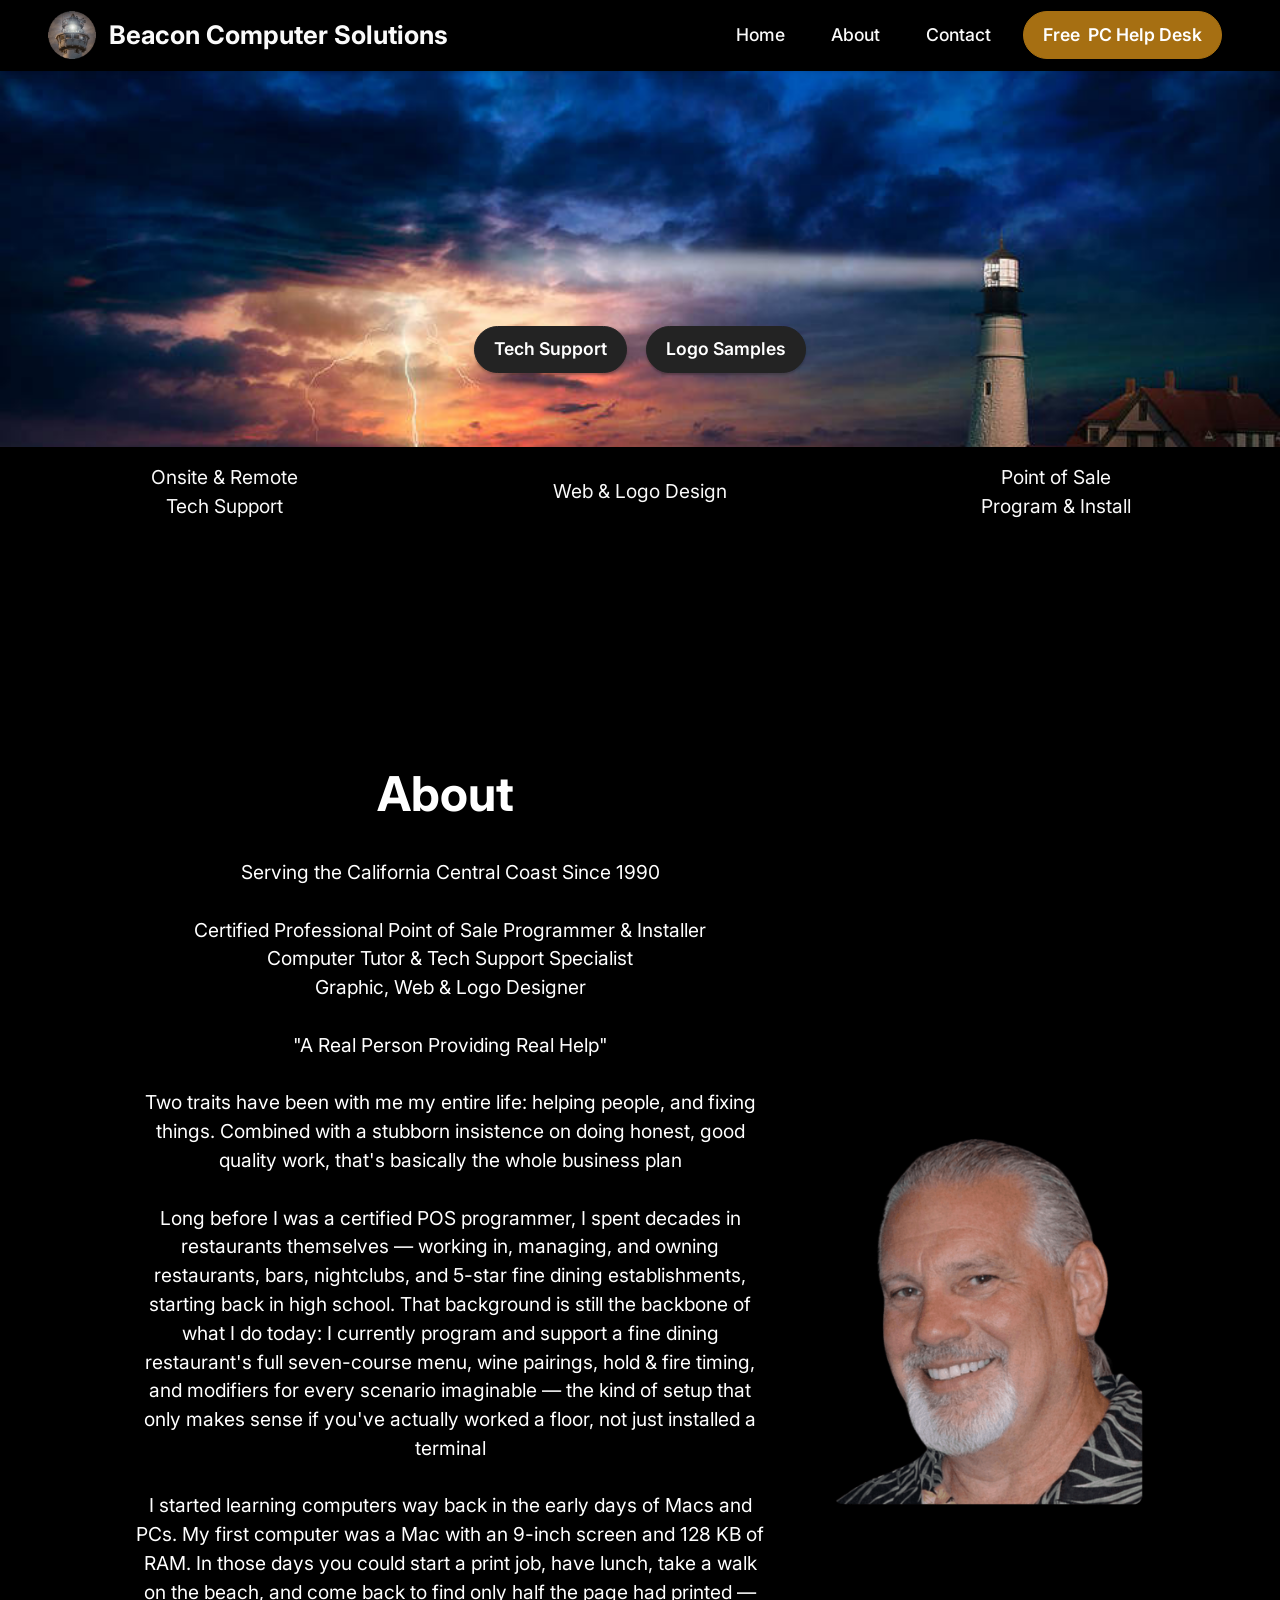
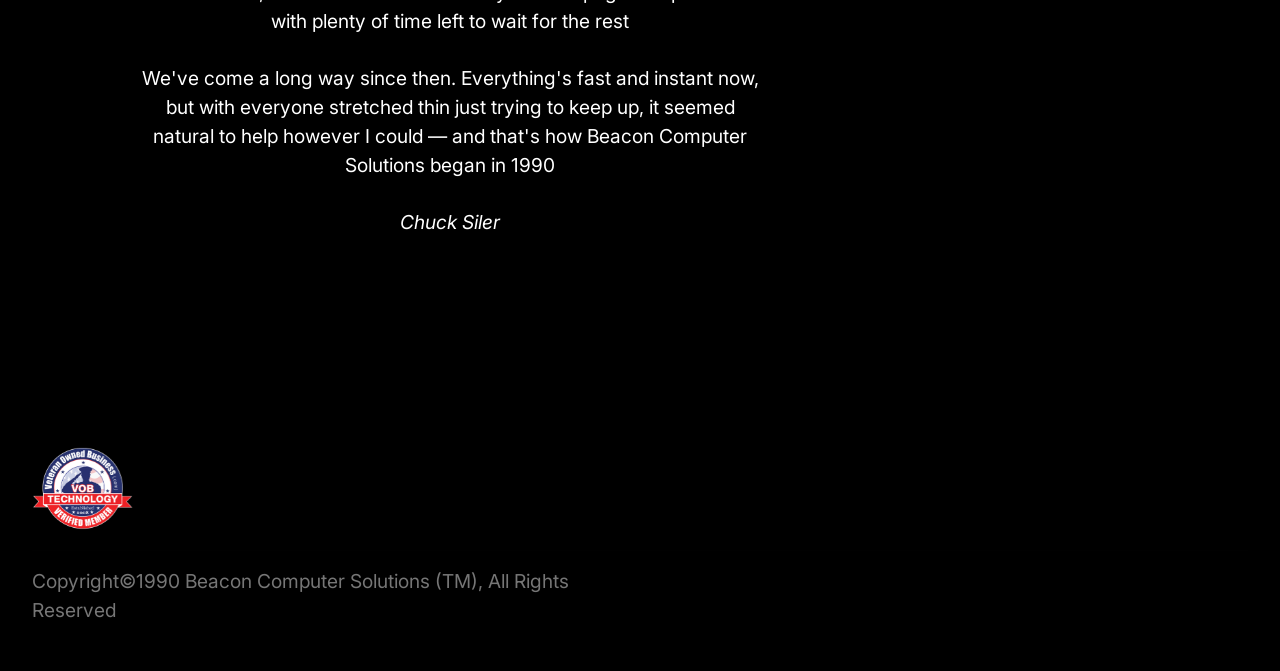
==== commit 06b2f60d: "update" ====
--- a/about.html
+++ b/about.html
@@ -20,7 +20,7 @@
   <link rel="stylesheet" href="assets/theme/css/style.css">
   <link rel="preload" href="https://fonts.googleapis.com/css?family=Inter:100,200,300,400,500,600,700,800,900&display=swap" as="style" onload="this.onload=null;this.rel='stylesheet'">
   <noscript><link rel="stylesheet" href="https://fonts.googleapis.com/css?family=Inter:100,200,300,400,500,600,700,800,900&display=swap"></noscript>
-  <link rel="preload" as="style" href="assets/mobirise/css/mbr-additional.css?v=aCLi3T"><link rel="stylesheet" href="assets/mobirise/css/mbr-additional.css?v=aCLi3T" type="text/css">
+  <link rel="preload" as="style" href="assets/mobirise/css/mbr-additional.css?v=Q48qZN"><link rel="stylesheet" href="assets/mobirise/css/mbr-additional.css?v=Q48qZN" type="text/css">
 
   
   
@@ -135,7 +135,7 @@
                 </div>
                 <div class="col-12 col-lg-4">
                     <div class="image-wrapper">
-                        <img src="assets/images/hpim0071-border-545x688.jpg" alt="Mobirise">
+                        <img src="assets/images/bobuckulant-752x901.png" alt="Mobirise">
                     </div>
                 </div>
             </div>
--- a/assets/mobirise/css/mbr-additional.css
+++ b/assets/mobirise/css/mbr-additional.css
@@ -3407,7 +3407,7 @@
 .cid-vthHi8cWSX {
   padding-top: 1rem;
   padding-bottom: 1rem;
-  background-color: #a66f12;
+  background-image: url("../../../assets/images/background-1080x383.png");
 }
 .cid-vthHi8cWSX .mbr-section-title {
   color: #ffa600;
--- a/assets/mobirise/css/mbr-additional.css
+++ b/assets/mobirise/css/mbr-additional.css
@@ -3407,7 +3407,7 @@
 .cid-vthHi8cWSX {
   padding-top: 1rem;
   padding-bottom: 1rem;
-  background-color: #a66f12;
+  background-image: url("../../../assets/images/background-1080x383.png");
 }
 .cid-vthHi8cWSX .mbr-section-title {
   color: #ffa600;
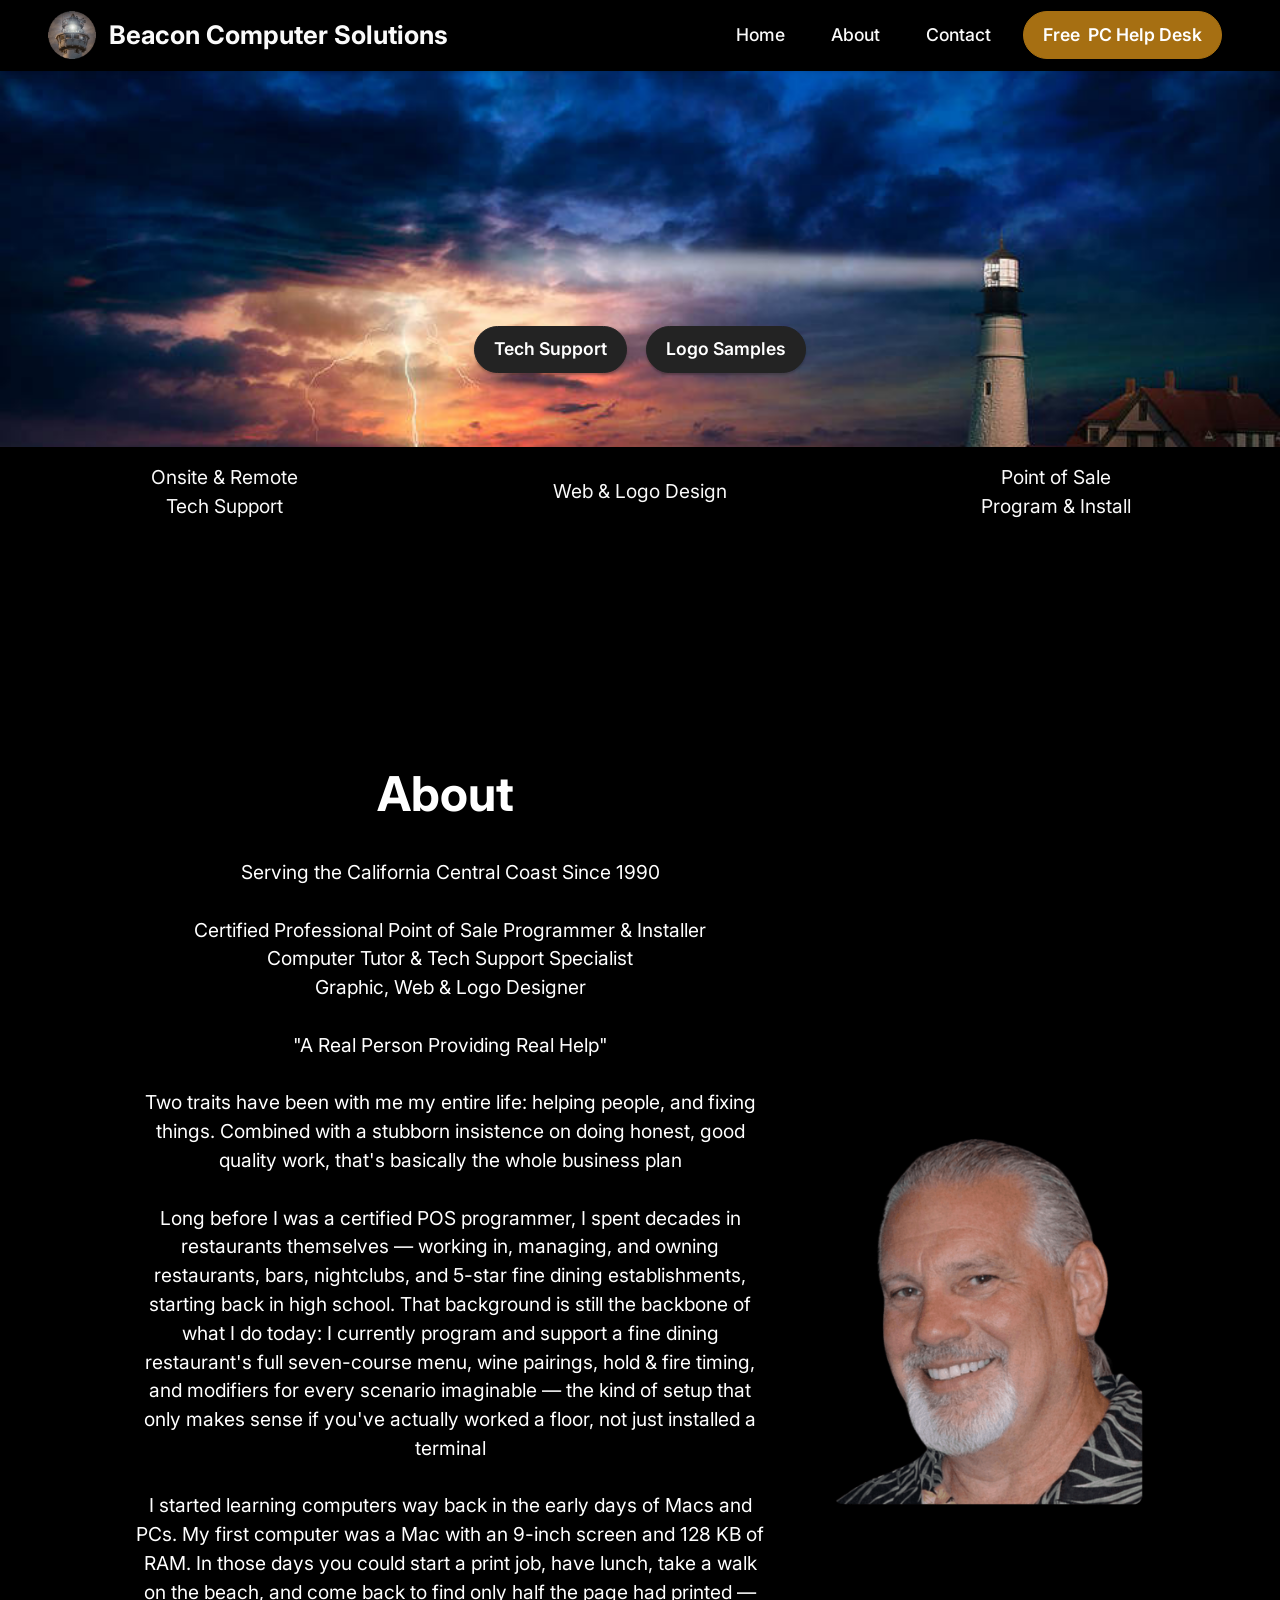
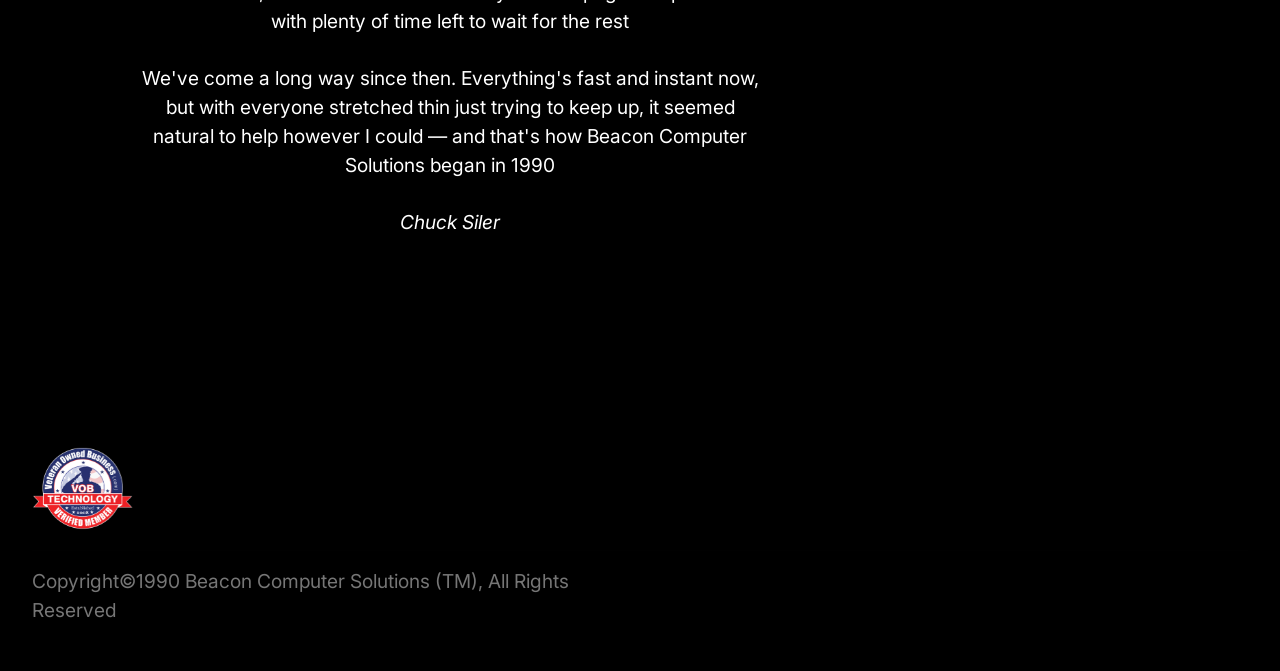
==== commit 05b85f98: "update" ====
--- a/about.html
+++ b/about.html
@@ -20,7 +20,7 @@
   <link rel="stylesheet" href="assets/theme/css/style.css">
   <link rel="preload" href="https://fonts.googleapis.com/css?family=Inter:100,200,300,400,500,600,700,800,900&display=swap" as="style" onload="this.onload=null;this.rel='stylesheet'">
   <noscript><link rel="stylesheet" href="https://fonts.googleapis.com/css?family=Inter:100,200,300,400,500,600,700,800,900&display=swap"></noscript>
-  <link rel="preload" as="style" href="assets/mobirise/css/mbr-additional.css?v=Q48qZN"><link rel="stylesheet" href="assets/mobirise/css/mbr-additional.css?v=Q48qZN" type="text/css">
+  <link rel="preload" as="style" href="assets/mobirise/css/mbr-additional.css?v=UKrt6W"><link rel="stylesheet" href="assets/mobirise/css/mbr-additional.css?v=UKrt6W" type="text/css">
 
   
   
@@ -34,11 +34,11 @@
         <div class="container-fluid">
             <div class="navbar-brand">
                 <span class="navbar-logo">
-                    <a href="https://mobiri.se">
+                    <a href="index.html#top">
                         <img src="assets/images/155952901090925725-250x-148x148.png" alt="Mobirise Website Builder" style="height: 3rem;">
                     </a>
                 </span>
-                <span class="navbar-caption-wrap"><a class="navbar-caption text-white display-5" href="https://mobiri.se">Beacon Computer Solutions</a></span>
+                <span class="navbar-caption-wrap"><a class="navbar-caption text-white text-primary display-5" href="index.html#top">Beacon Computer Solutions</a></span>
             </div>
             <button class="navbar-toggler" type="button" data-toggle="collapse" data-bs-toggle="collapse" data-target="#navbarSupportedContent" data-bs-target="#navbarSupportedContent" aria-controls="navbarNavAltMarkup" aria-expanded="false" aria-label="Toggle navigation">
                 <div class="hamburger">
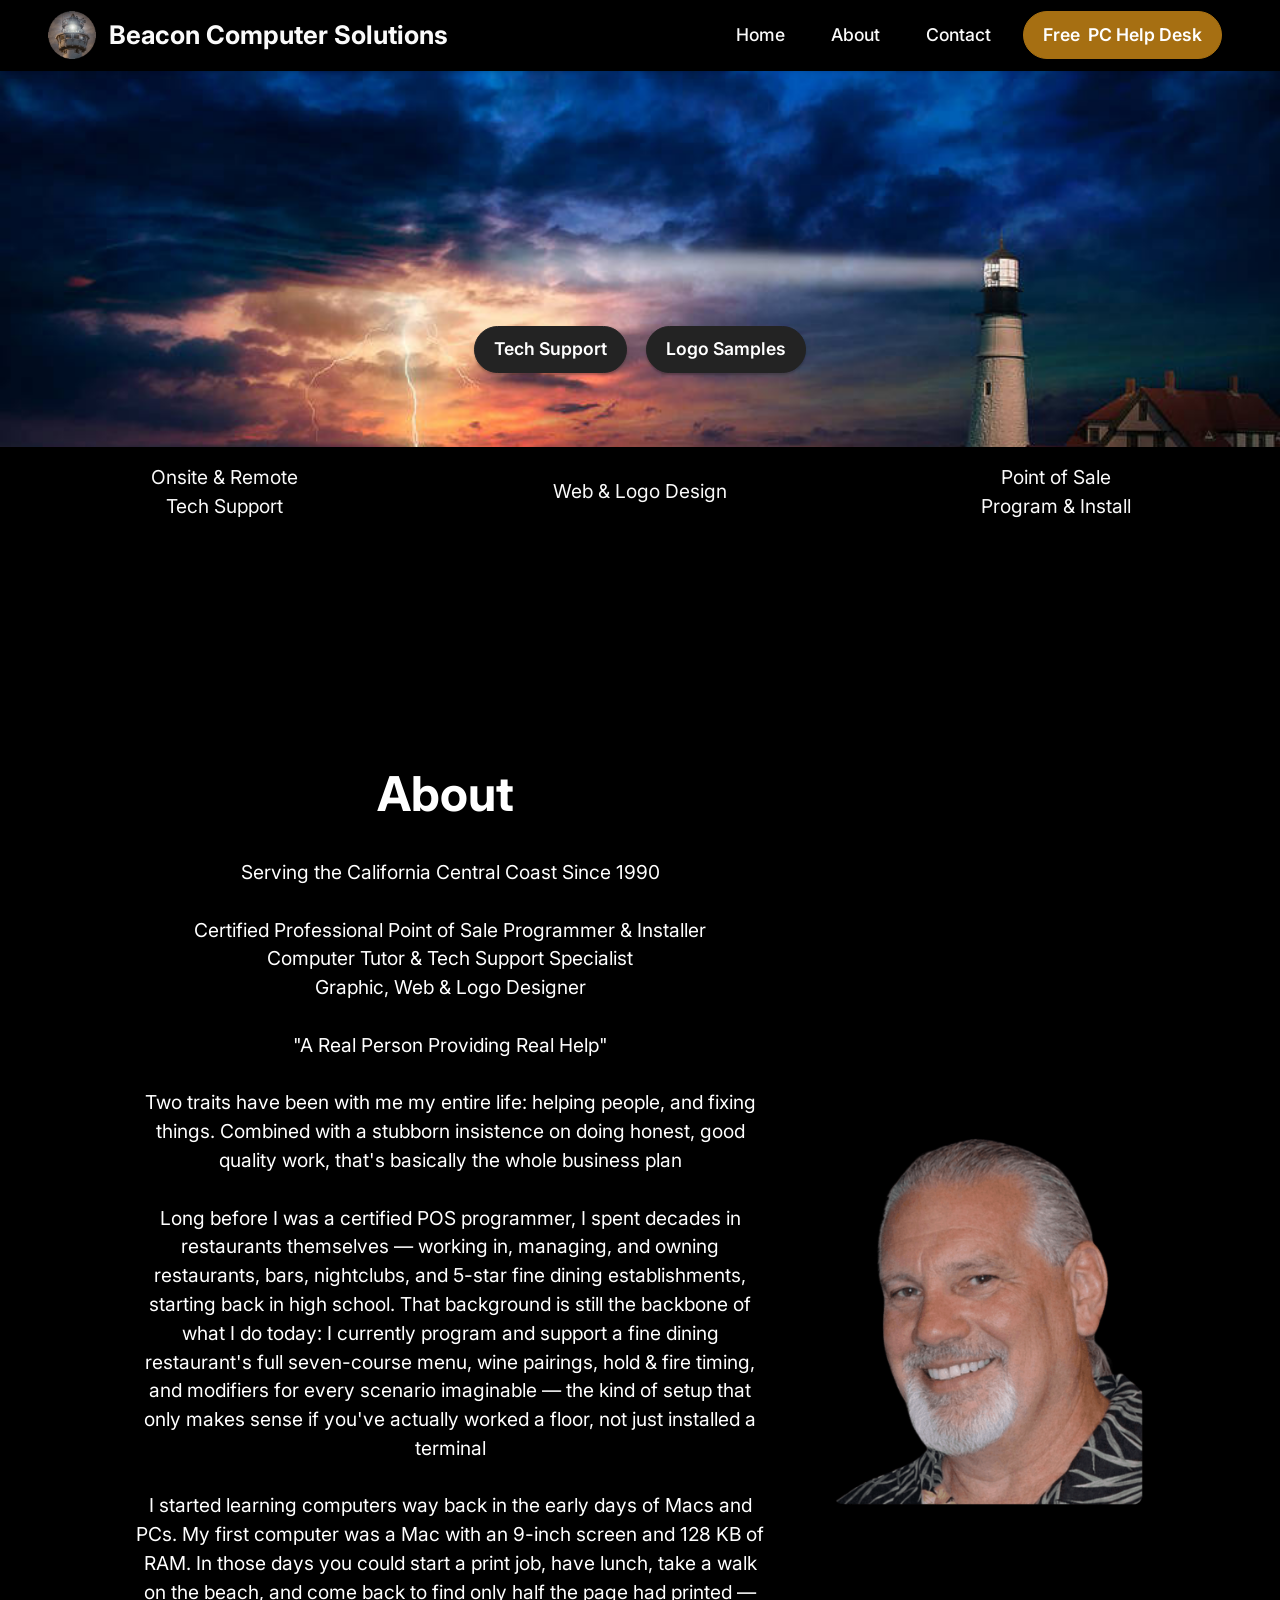
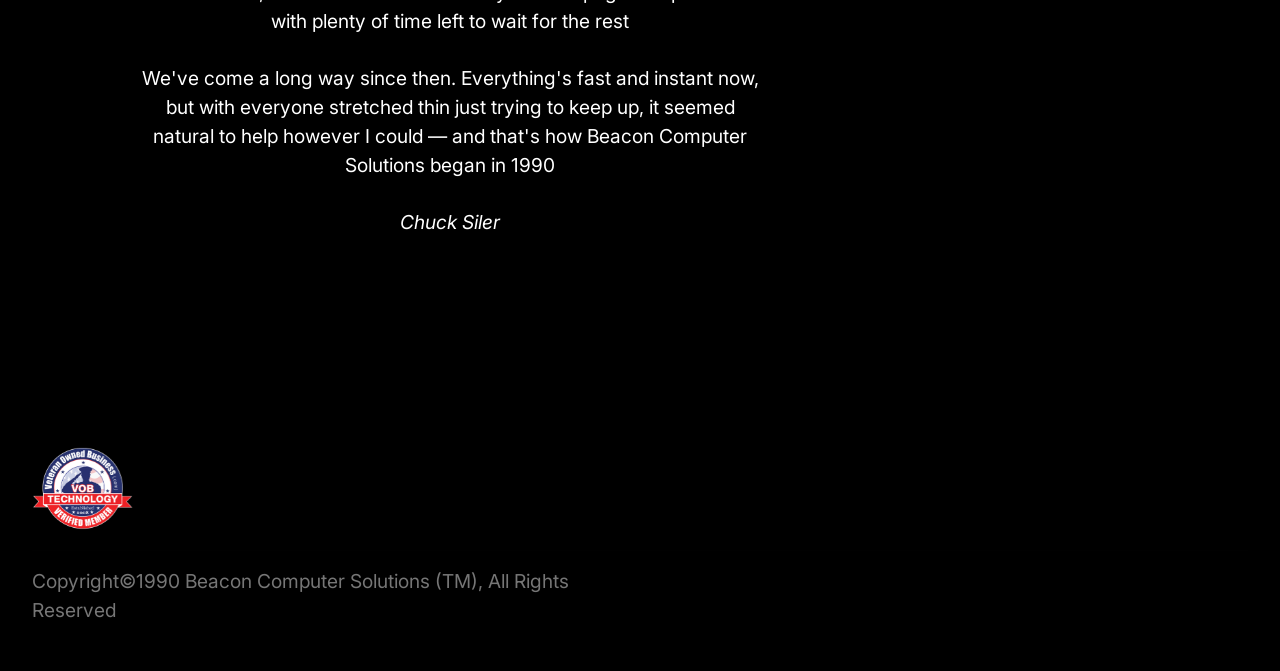
==== commit 659681bb: "Remote Link Added" ====
--- a/about.html
+++ b/about.html
@@ -20,7 +20,7 @@
   <link rel="stylesheet" href="assets/theme/css/style.css">
   <link rel="preload" href="https://fonts.googleapis.com/css?family=Inter:100,200,300,400,500,600,700,800,900&display=swap" as="style" onload="this.onload=null;this.rel='stylesheet'">
   <noscript><link rel="stylesheet" href="https://fonts.googleapis.com/css?family=Inter:100,200,300,400,500,600,700,800,900&display=swap"></noscript>
-  <link rel="preload" as="style" href="assets/mobirise/css/mbr-additional.css?v=UKrt6W"><link rel="stylesheet" href="assets/mobirise/css/mbr-additional.css?v=UKrt6W" type="text/css">
+  <link rel="preload" as="style" href="assets/mobirise/css/mbr-additional.css?v=zuohDb"><link rel="stylesheet" href="assets/mobirise/css/mbr-additional.css?v=zuohDb" type="text/css">
 
   
   
--- a/assets/mobirise/css/mbr-additional.css
+++ b/assets/mobirise/css/mbr-additional.css
@@ -3404,6 +3404,41 @@
 .cid-tcO4k5DFTC .card-text {
   color: #ffffff;
 }
+.cid-vwumqgg8WW {
+  padding-top: 1rem;
+  padding-bottom: 1rem;
+  background-image: url("../../../assets/images/background-1080x383.png");
+}
+.cid-vwumqgg8WW .mbr-section-title {
+  color: #ffa600;
+  text-align: center;
+}
+.cid-vwumqgg8WW .mbr-text,
+.cid-vwumqgg8WW .mbr-section-btn {
+  color: #05386b;
+  text-align: center;
+}
+.cid-vwumqgg8WW .mbr-section-subtitle {
+  color: #ffa600;
+  text-align: center;
+}
+.cid-vwunpCtDSy {
+  padding-top: 4rem;
+  padding-bottom: 4rem;
+  background-color: #000000;
+}
+.cid-vwunpCtDSy .mbr-fallback-image.disabled {
+  display: none;
+}
+.cid-vwunpCtDSy .mbr-fallback-image {
+  display: block;
+  background-size: cover;
+  background-position: center center;
+  width: 100%;
+  height: 100%;
+  position: absolute;
+  top: 0;
+}
 .cid-vthHi8cWSX {
   padding-top: 1rem;
   padding-bottom: 1rem;
--- a/assets/mobirise/css/mbr-additional.css
+++ b/assets/mobirise/css/mbr-additional.css
@@ -3404,6 +3404,41 @@
 .cid-tcO4k5DFTC .card-text {
   color: #ffffff;
 }
+.cid-vwumqgg8WW {
+  padding-top: 1rem;
+  padding-bottom: 1rem;
+  background-image: url("../../../assets/images/background-1080x383.png");
+}
+.cid-vwumqgg8WW .mbr-section-title {
+  color: #ffa600;
+  text-align: center;
+}
+.cid-vwumqgg8WW .mbr-text,
+.cid-vwumqgg8WW .mbr-section-btn {
+  color: #05386b;
+  text-align: center;
+}
+.cid-vwumqgg8WW .mbr-section-subtitle {
+  color: #ffa600;
+  text-align: center;
+}
+.cid-vwunpCtDSy {
+  padding-top: 4rem;
+  padding-bottom: 4rem;
+  background-color: #000000;
+}
+.cid-vwunpCtDSy .mbr-fallback-image.disabled {
+  display: none;
+}
+.cid-vwunpCtDSy .mbr-fallback-image {
+  display: block;
+  background-size: cover;
+  background-position: center center;
+  width: 100%;
+  height: 100%;
+  position: absolute;
+  top: 0;
+}
 .cid-vthHi8cWSX {
   padding-top: 1rem;
   padding-bottom: 1rem;
